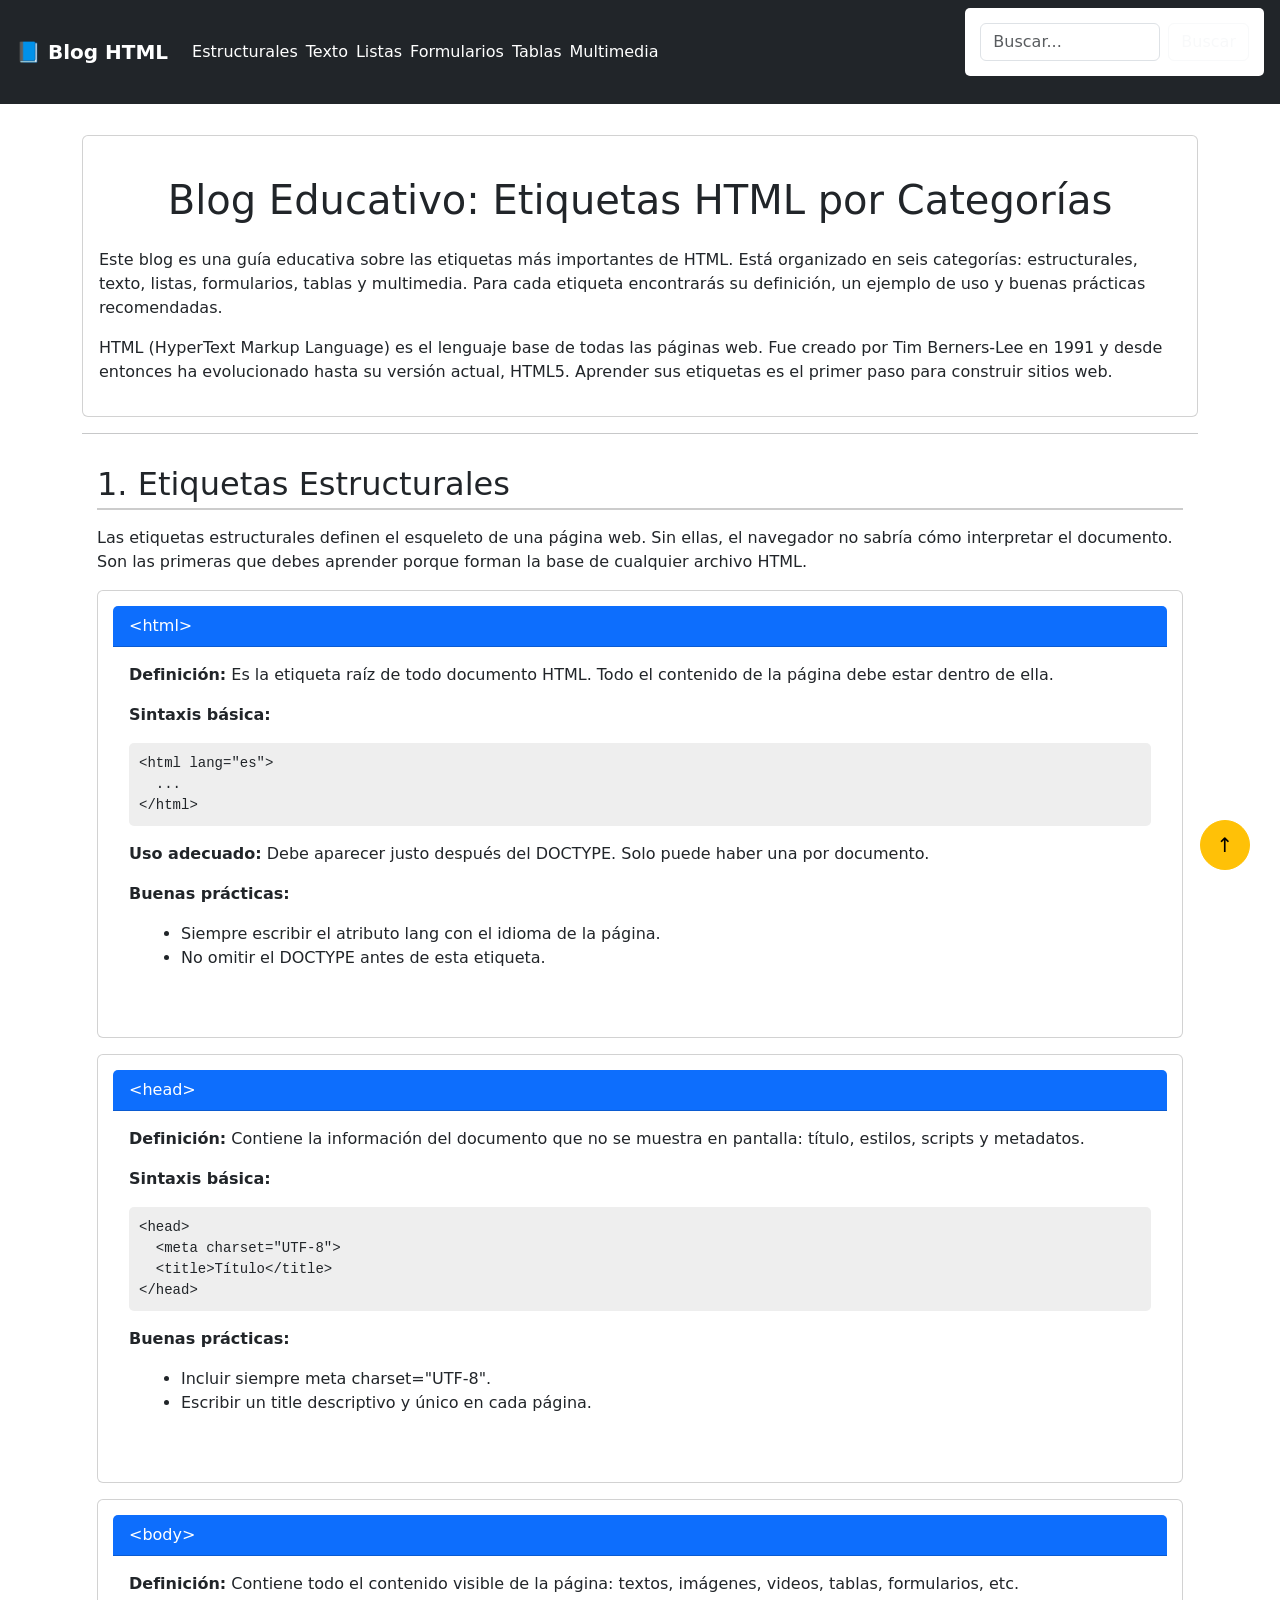
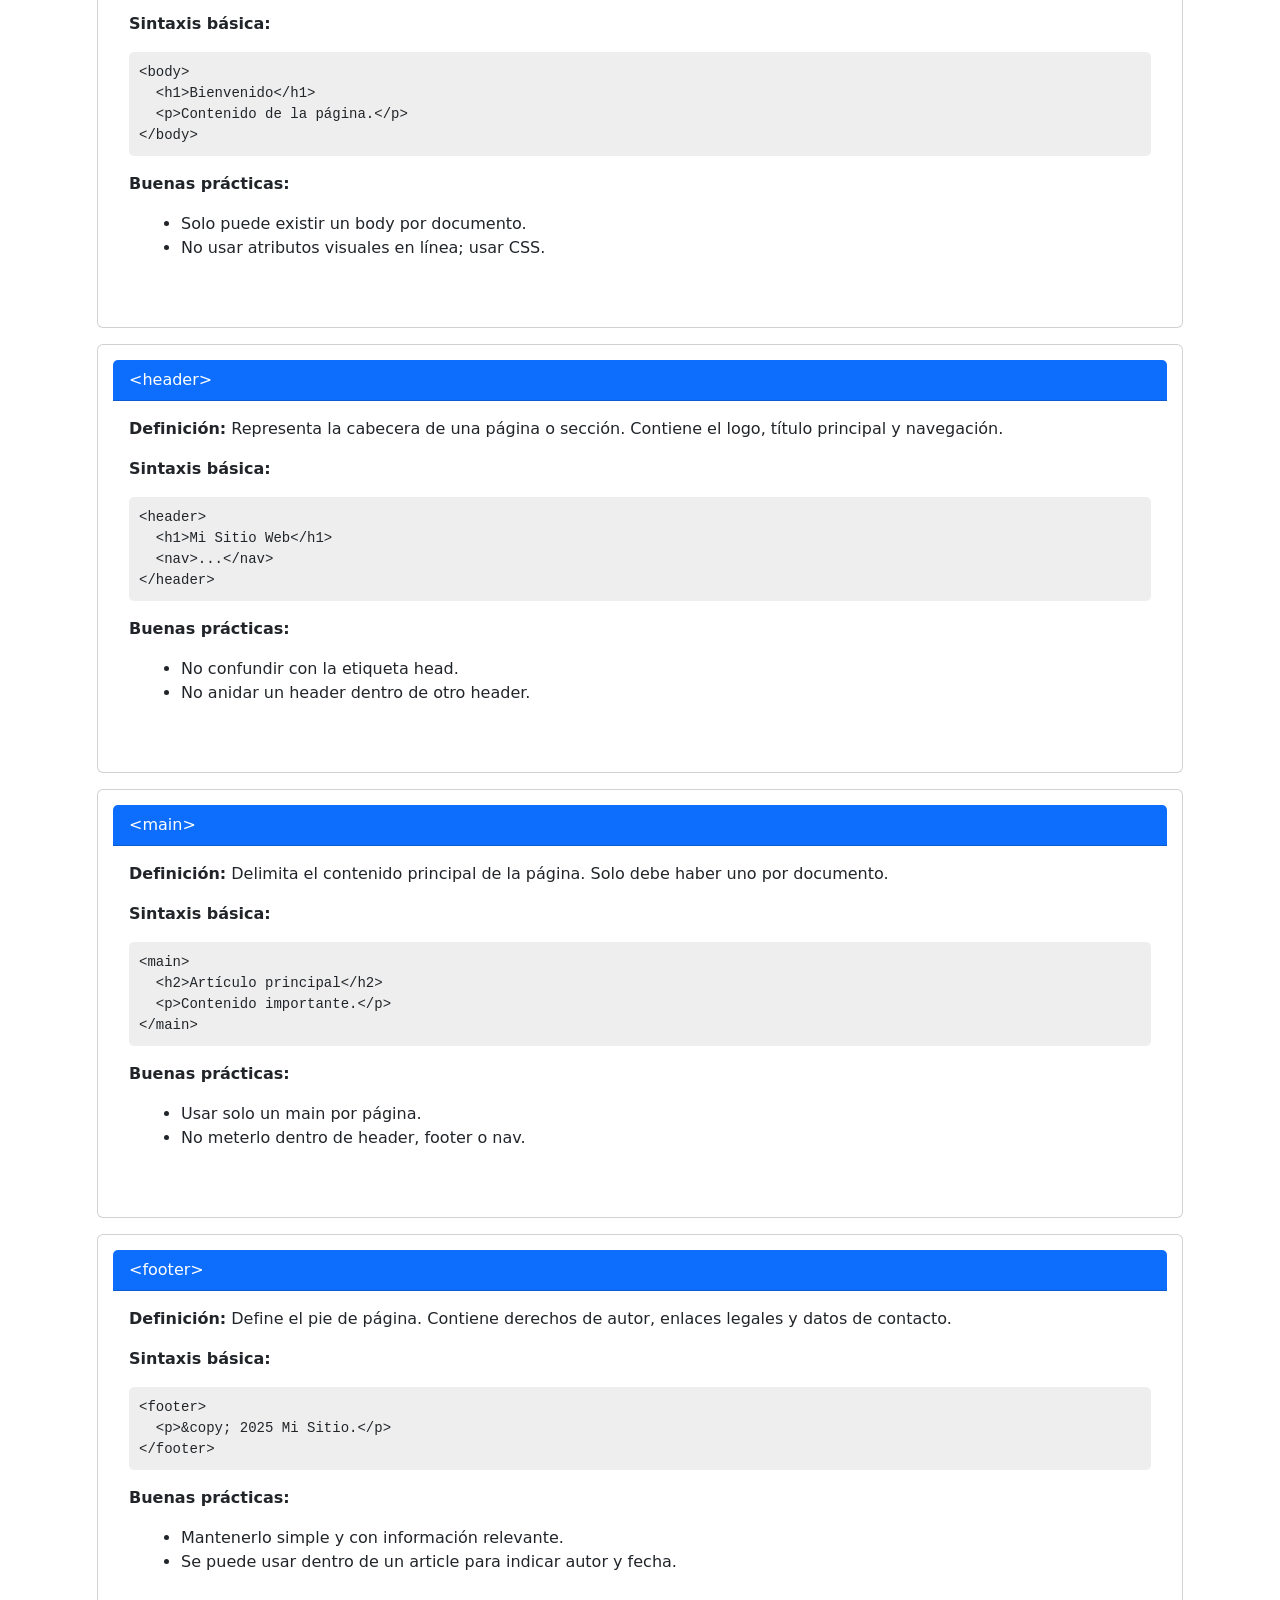
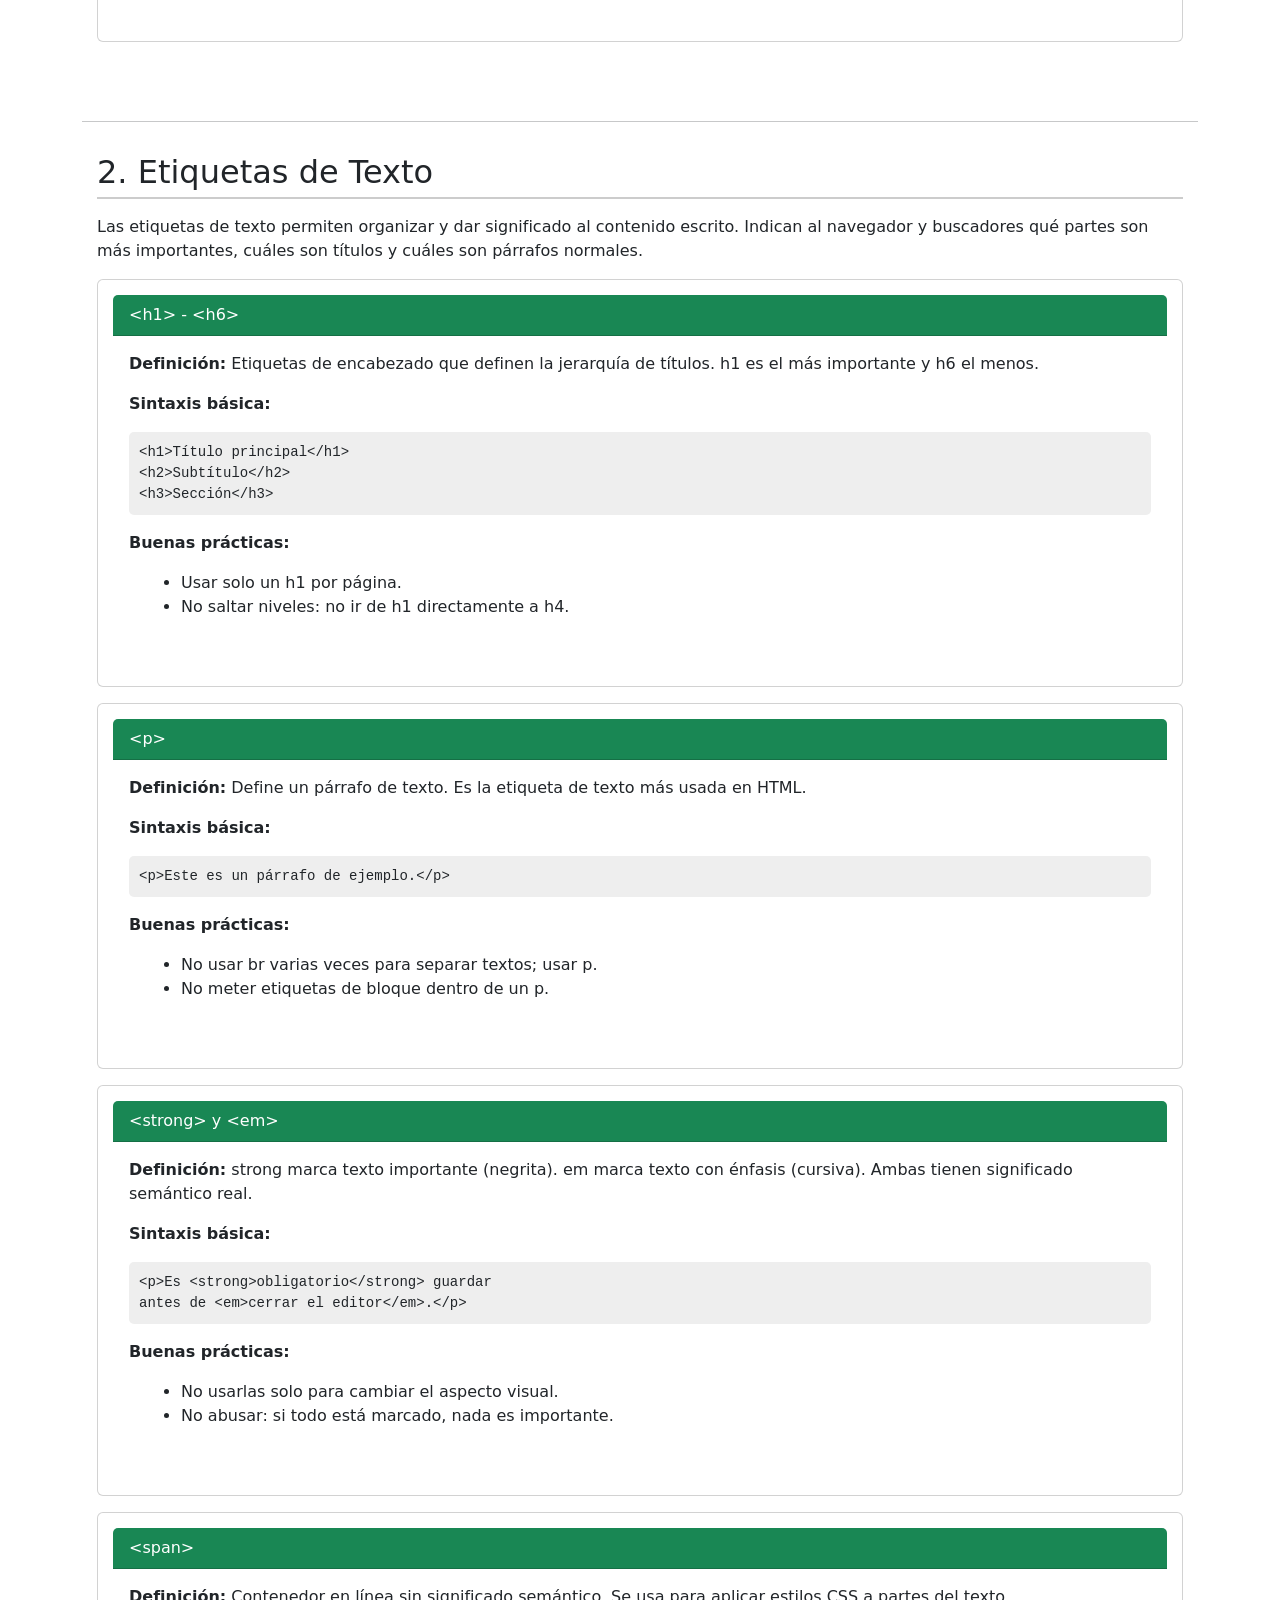
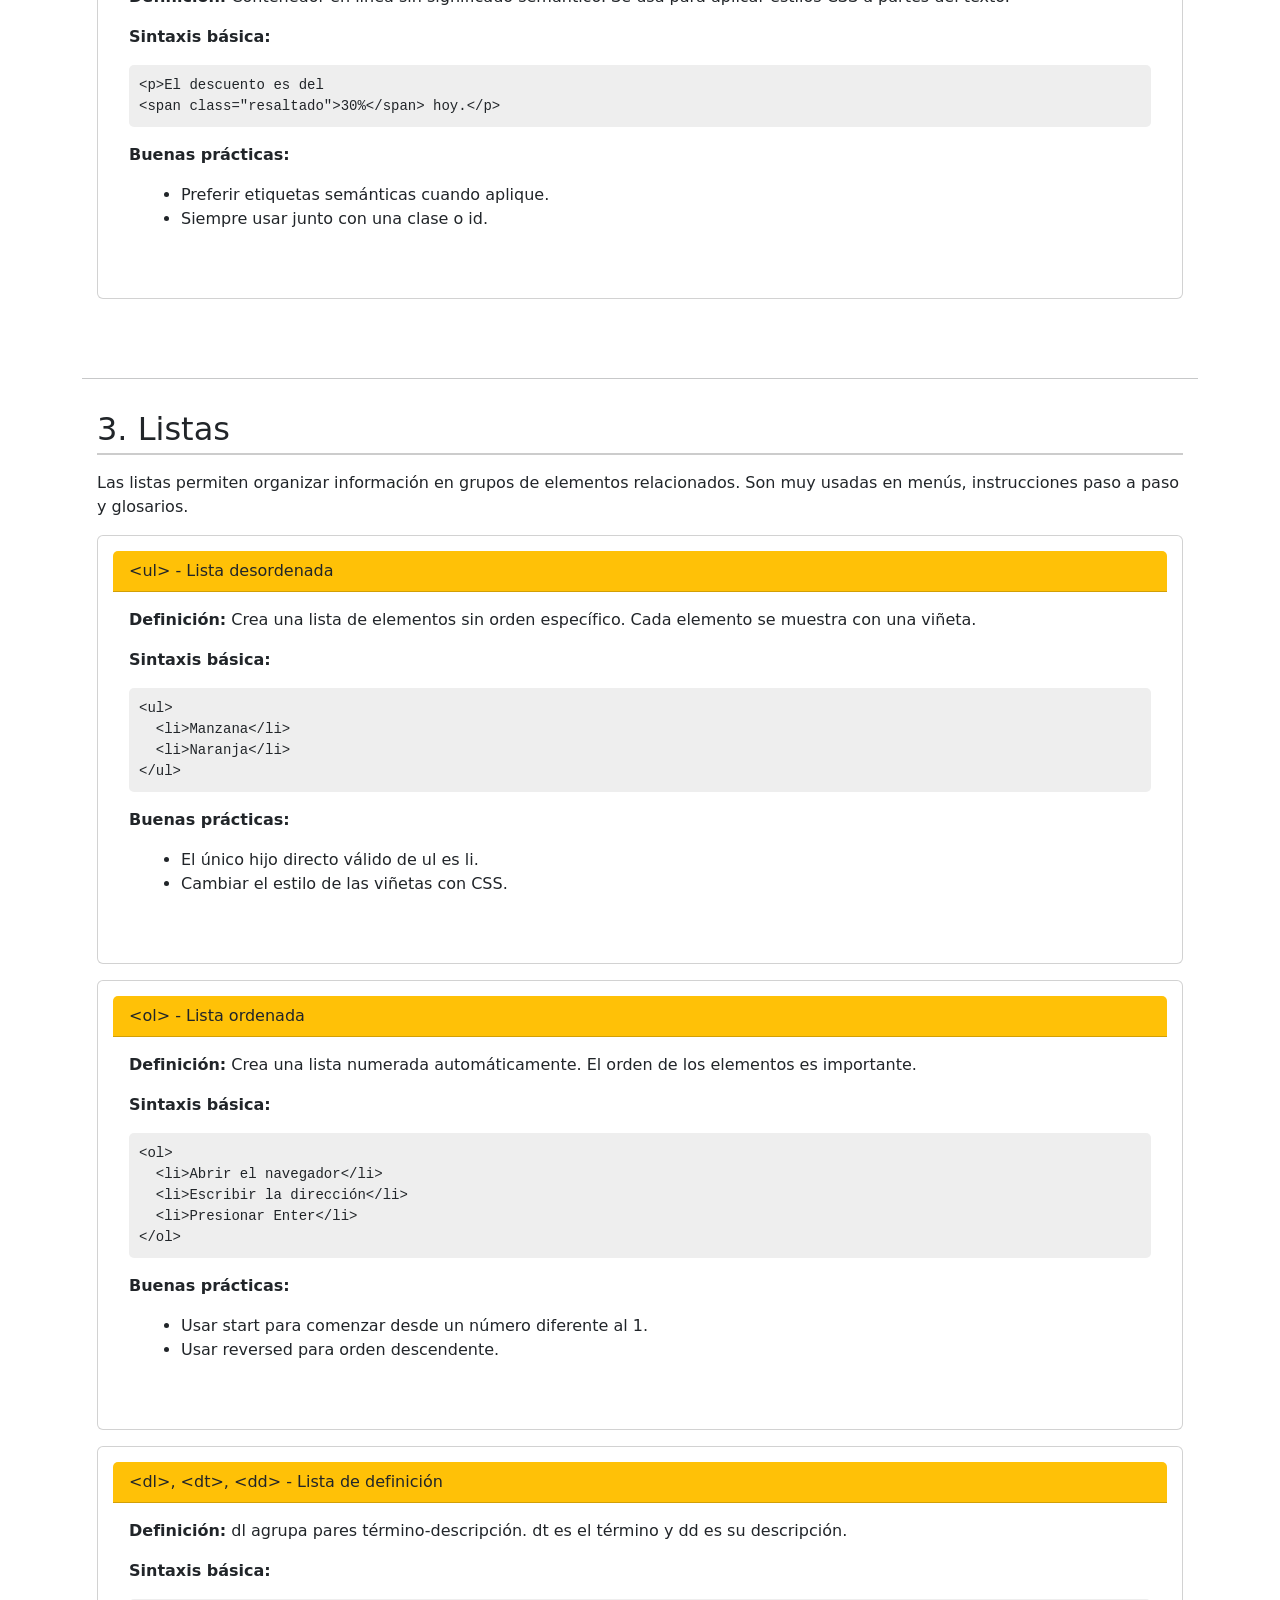
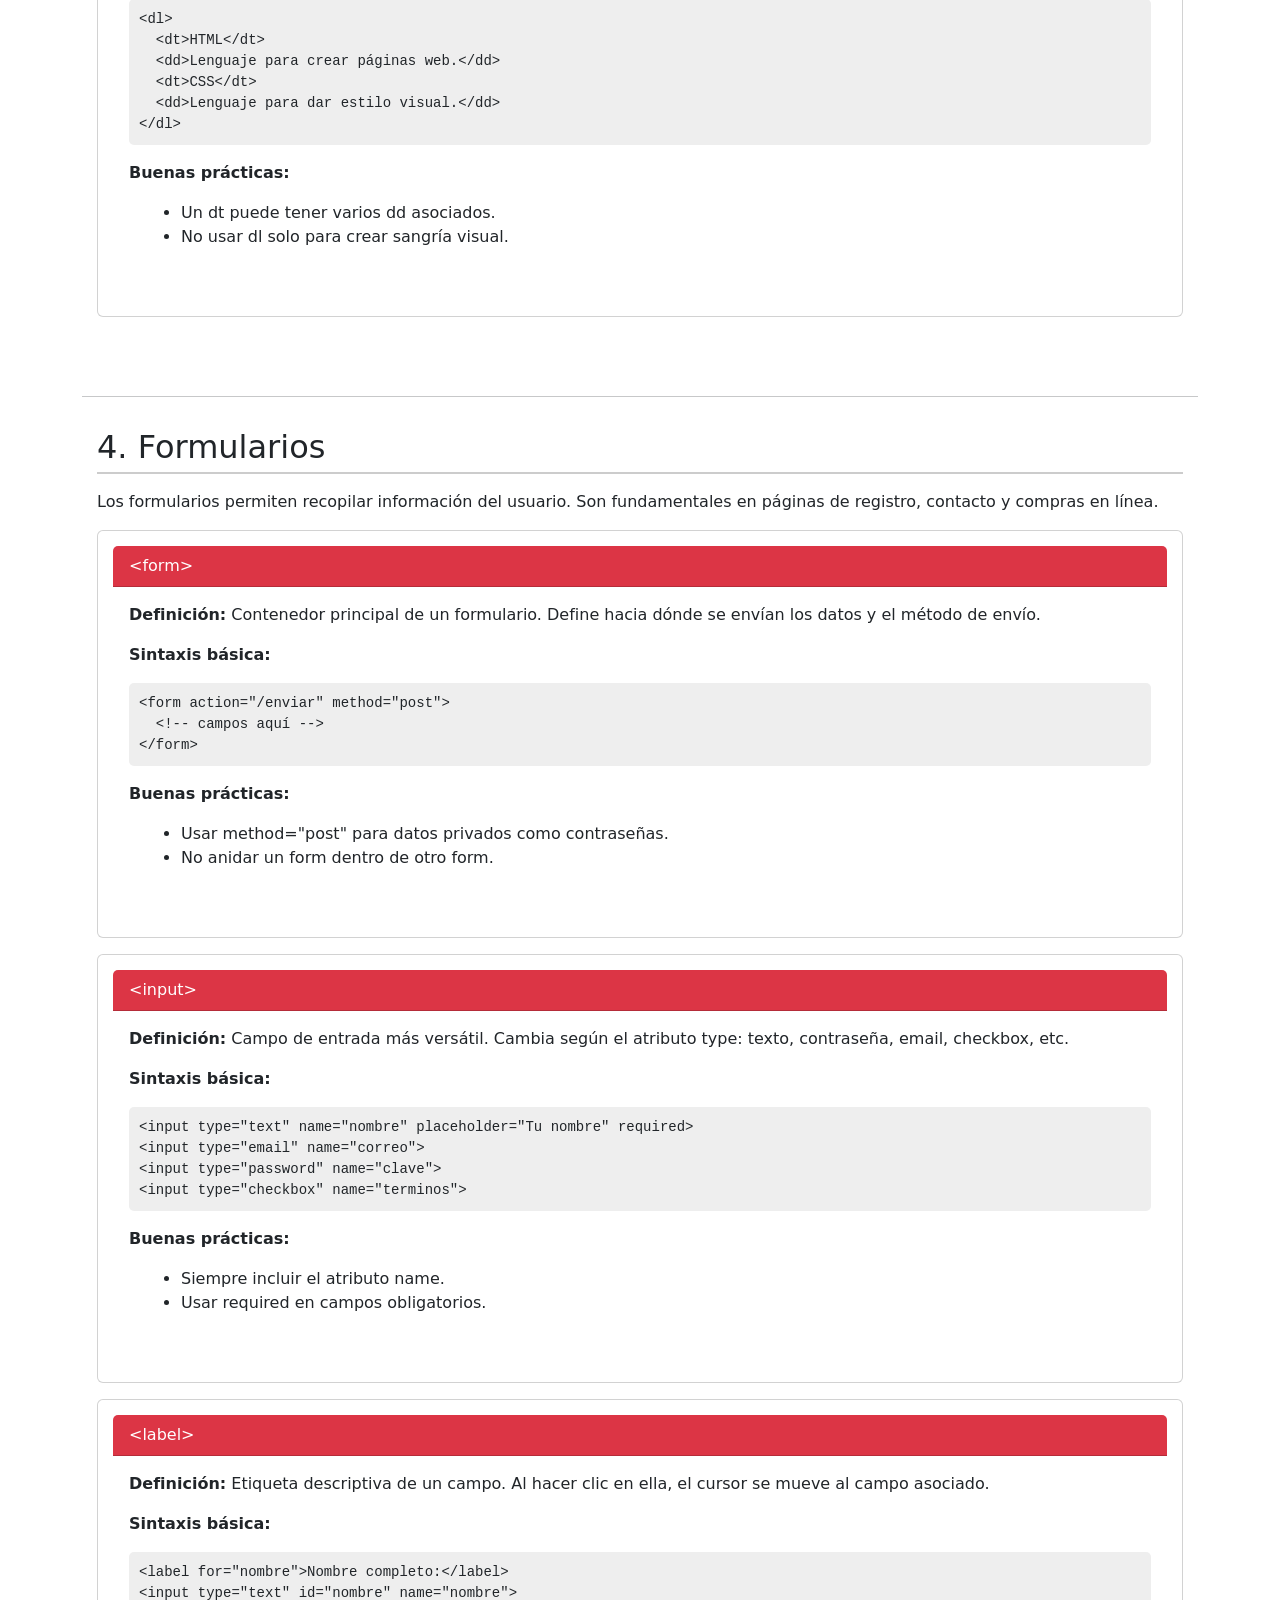
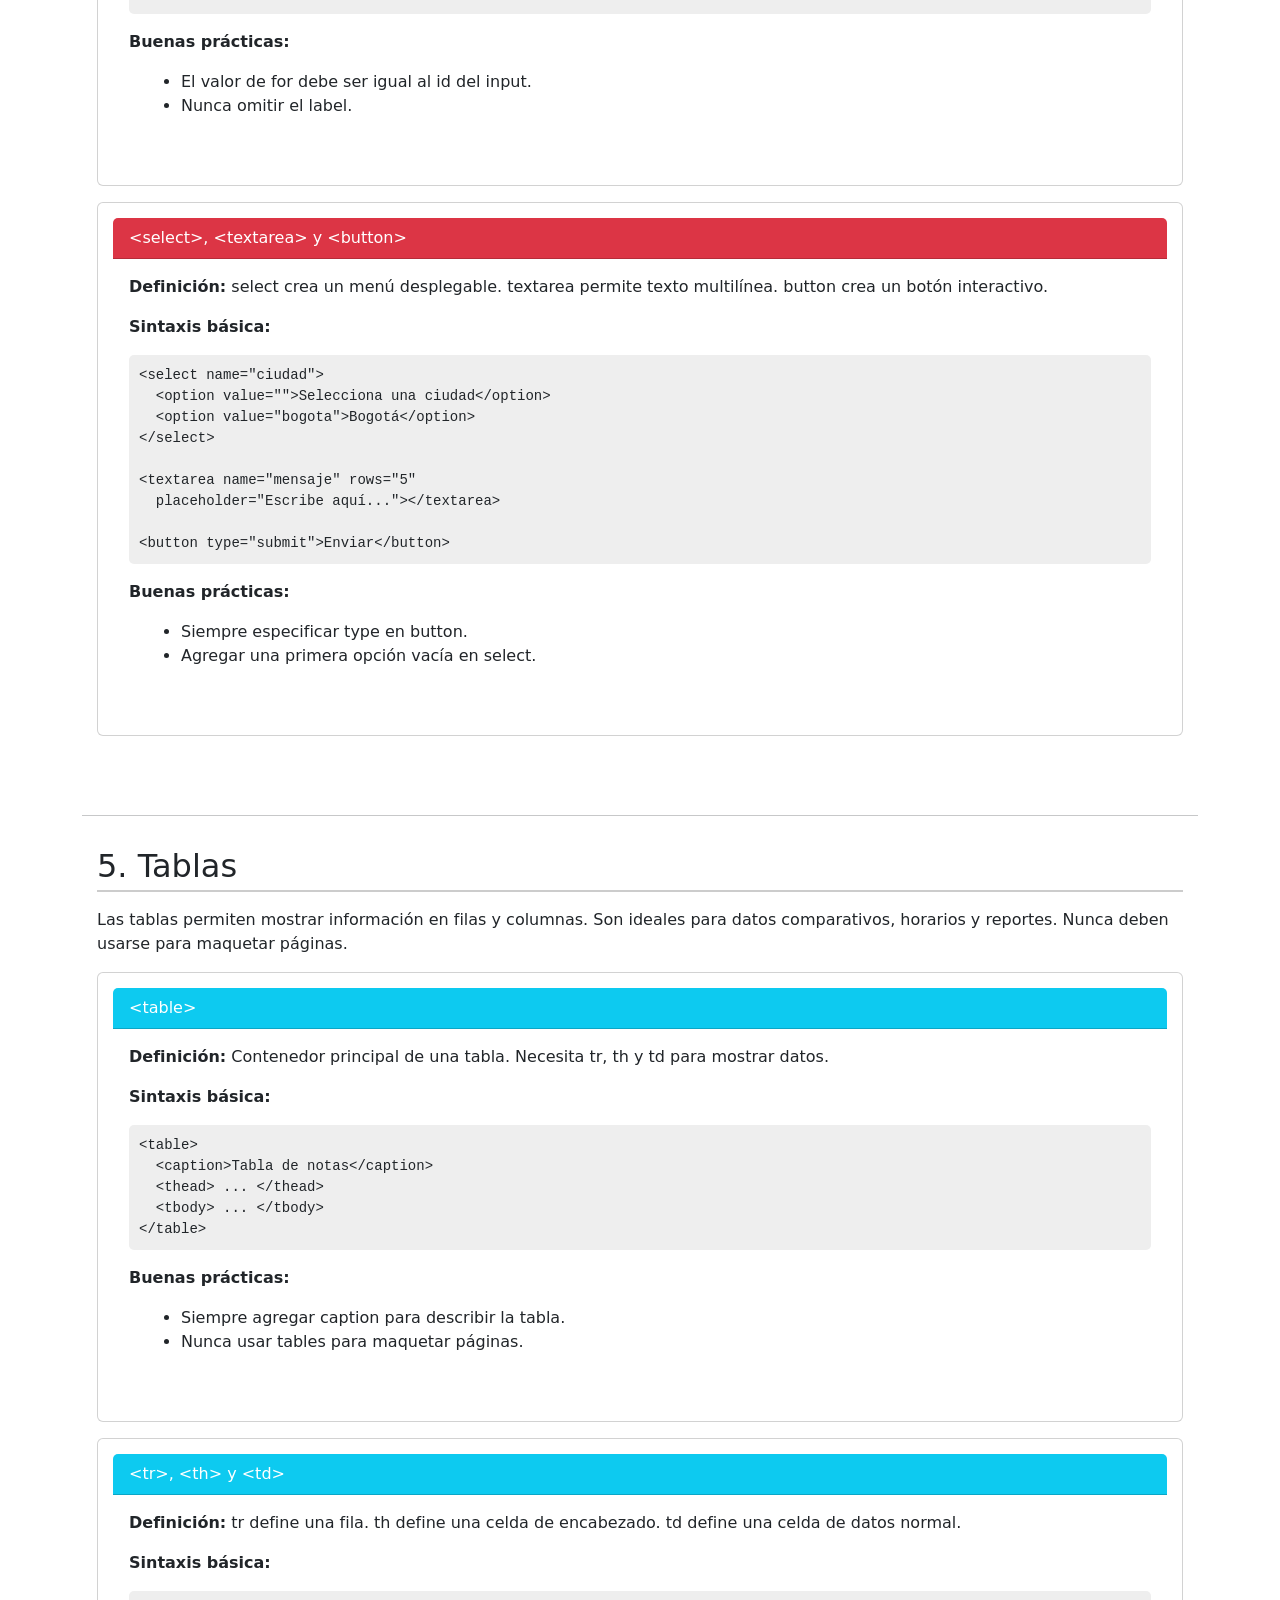
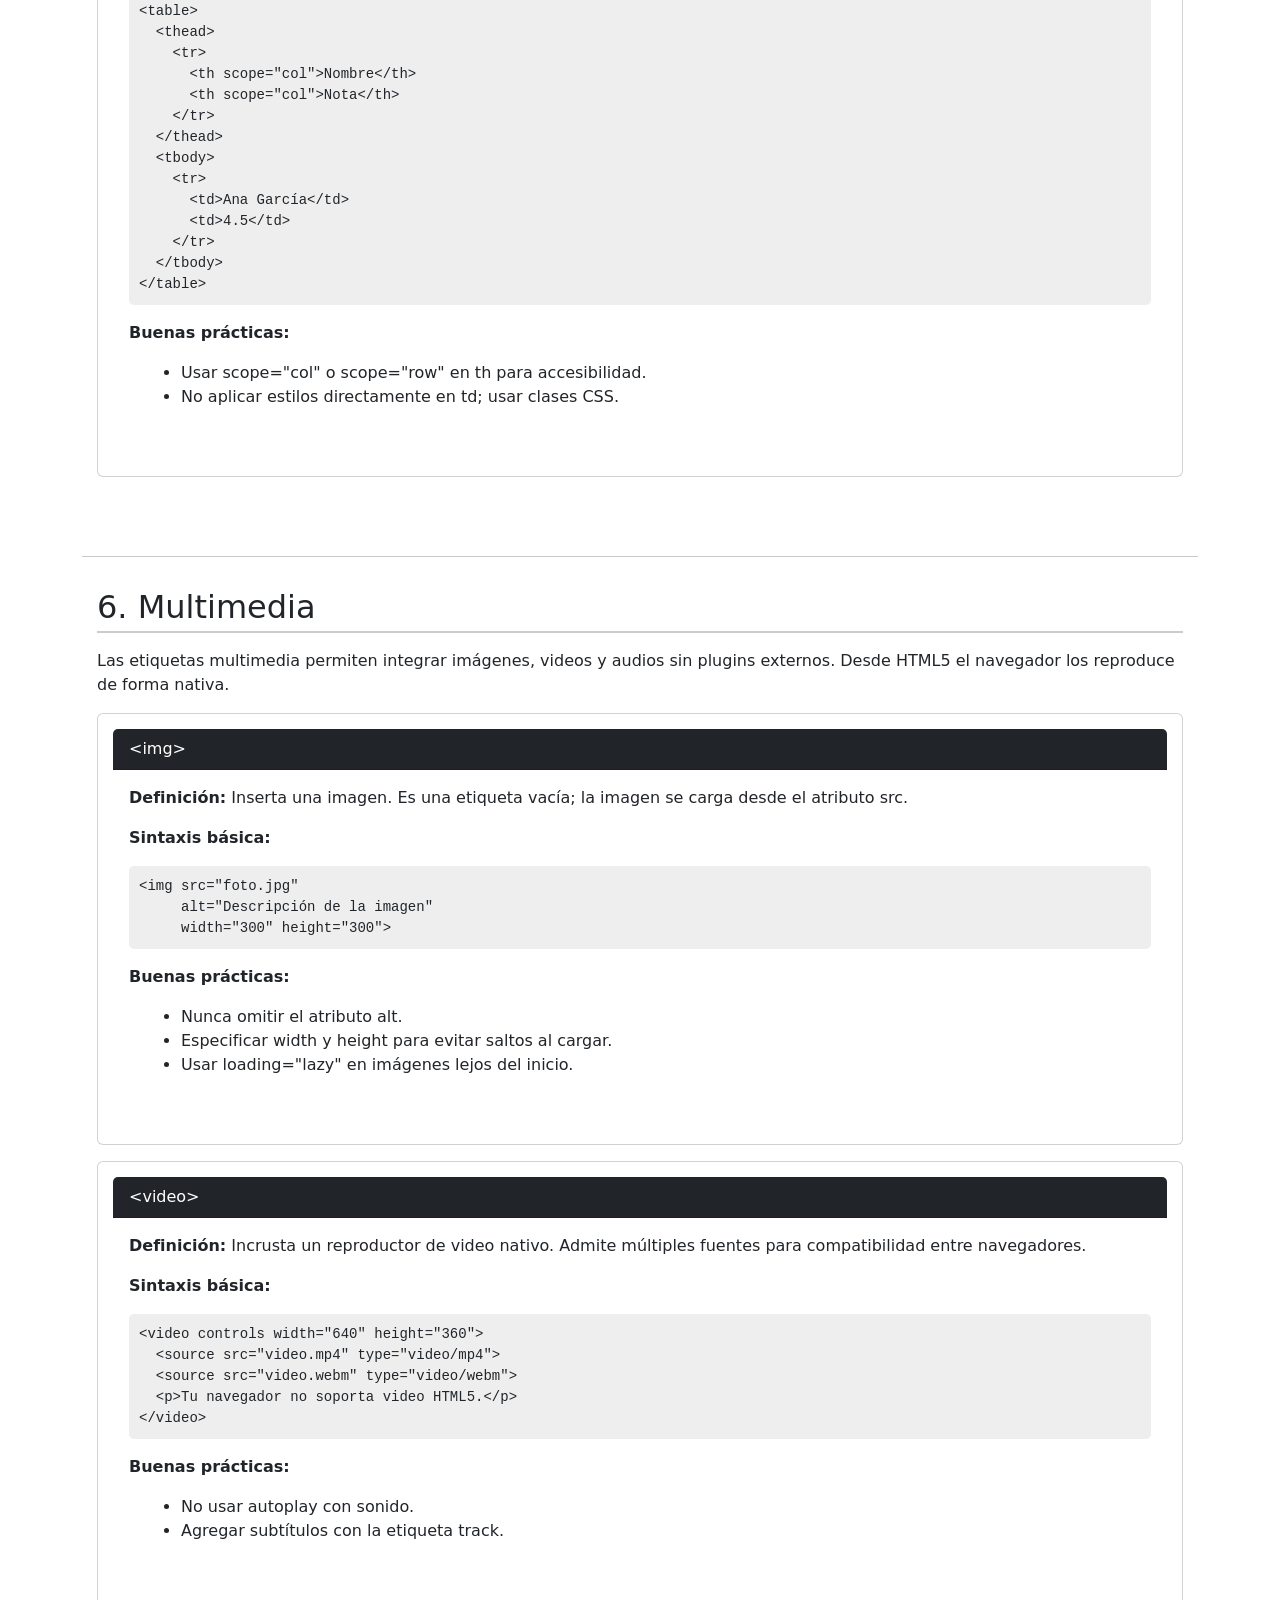
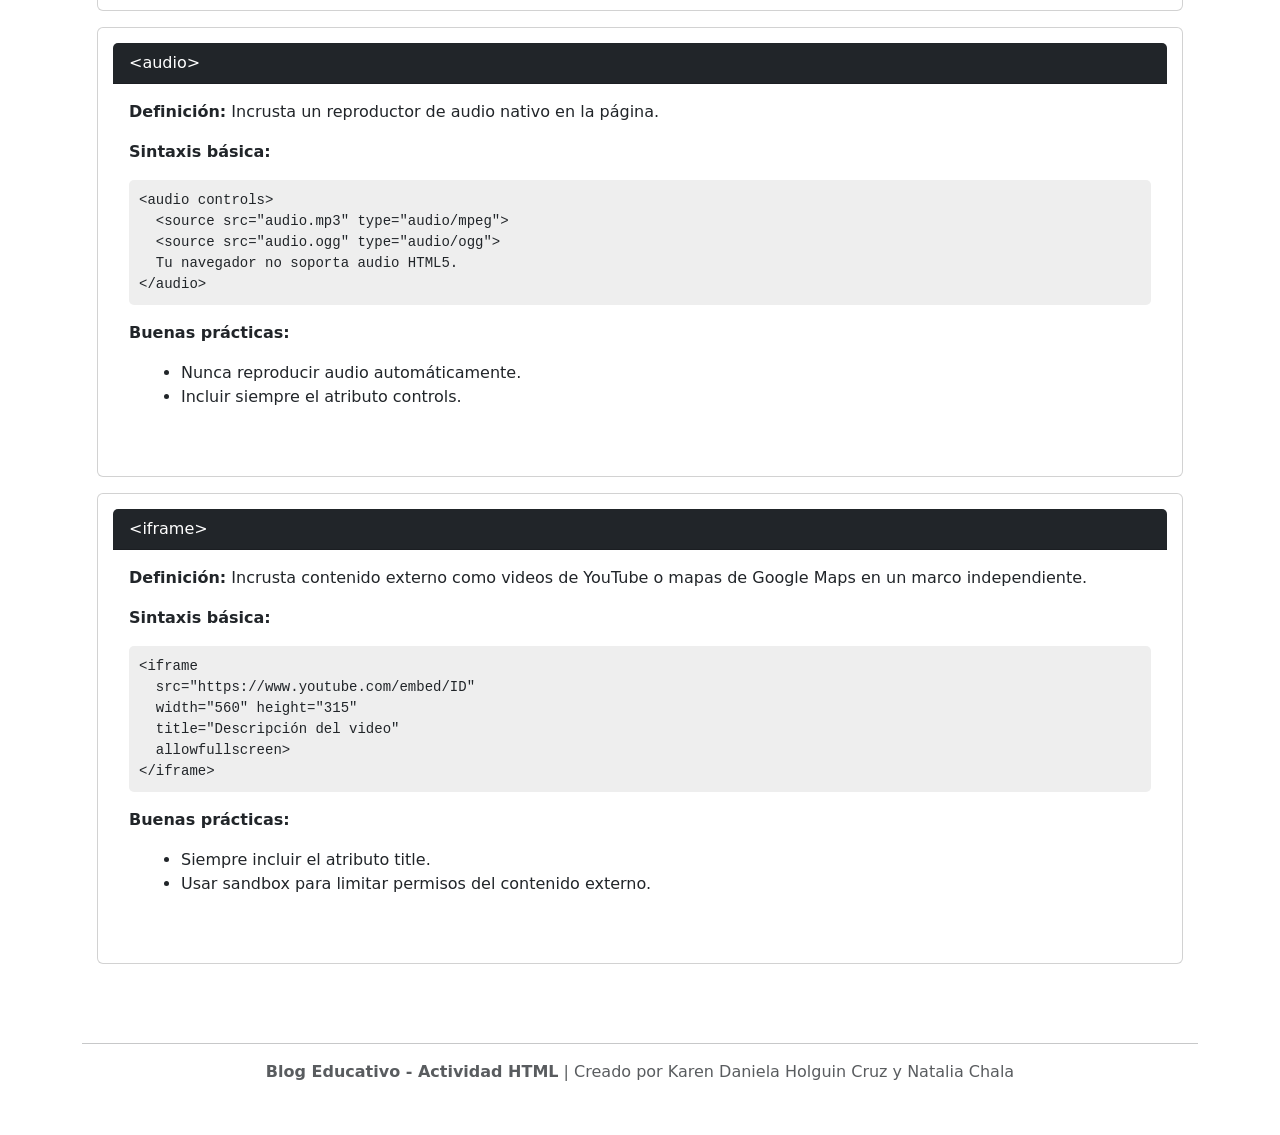
==== index.html @ 47c780a9 "Actualización del proyecto" ====
<!DOCTYPE html>
<html lang="es">

<head>
  <meta charset="UTF-8">
  <title>Blog Educativo - Etiquetas HTML</title>
  <link rel="stylesheet" href="css/styles.css">
  <link href="https://cdn.jsdelivr.net/npm/bootstrap@5.3.0/dist/css/bootstrap.min.css" rel="stylesheet">
</head>

<body>

  <!-- ===================== NAVBAR ===================== -->
<nav class="navbar navbar-dark bg-dark px-3 d-flex flex-wrap gap-2 align-items-center">

  <!-- Nombre del blog -->
  <a class="navbar-brand fw-bold" href="#">📘 Blog HTML</a>

  <!-- Enlaces directos sin collapse -->
  <a class="nav-link text-white" href="#estructurales">Estructurales</a>
  <a class="nav-link text-white" href="#texto">Texto</a>
  <a class="nav-link text-white" href="#listas">Listas</a>
  <a class="nav-link text-white" href="#formularios">Formularios</a>
  <a class="nav-link text-white" href="#tablas">Tablas</a>
  <a class="nav-link text-white" href="#multimedia">Multimedia</a>

  <!-- Buscador y botones -->
  <div class="d-flex align-items-center gap-2 ms-auto">
    <input class="form-control" style="width: 180px;" type="text" id="buscador" placeholder="Buscar...">
    <button class="btn btn-outline-light" onclick="buscar()">Buscar</button>

  </div>

</nav>

  <!-- ===================== BIENVENIDA ===================== -->
  <div class="container mt-3">
    <div class="card p-3 mb-3">

    <h1 class="text-center my-4">Blog Educativo: Etiquetas HTML por Categorías</h1>

    <p>Este blog es una guía educativa sobre las etiquetas más importantes de HTML. Está organizado en seis categorías: estructurales, texto, listas, formularios, tablas y multimedia. Para cada etiqueta encontrarás su definición, un ejemplo de uso y buenas prácticas recomendadas.</p>

    <p>HTML (HyperText Markup Language) es el lenguaje base de todas las páginas web. Fue creado por Tim Berners-Lee en 1991 y desde entonces ha evolucionado hasta su versión actual, HTML5. Aprender sus etiquetas es el primer paso para construir sitios web.</p>
    </div>
    <hr>

    <!-- ===================== 1. ESTRUCTURALES ===================== -->
    <div id="estructurales" class="mb-5">
      <h2 class="mb-3">1. Etiquetas Estructurales</h2>
      <p>Las etiquetas estructurales definen el esqueleto de una página web. Sin ellas, el navegador no sabría cómo interpretar el documento. Son las primeras que debes aprender porque forman la base de cualquier archivo HTML.</p>

      <div class="card mb-3">
        <div class="card-header bg-primary text-white">&lt;html&gt;</div>
        <div class="card-body">
          <p><b>Definición:</b> Es la etiqueta raíz de todo documento HTML. Todo el contenido de la página debe estar dentro de ella.</p>
          <p><b>Sintaxis básica:</b></p>
          <pre>&lt;html lang="es"&gt;
  ...
&lt;/html&gt;</pre>
          <p><b>Uso adecuado:</b> Debe aparecer justo después del DOCTYPE. Solo puede haber una por documento.</p>
          <p><b>Buenas prácticas:</b></p>
          <ul>
            <li>Siempre escribir el atributo lang con el idioma de la página.</li>
            <li>No omitir el DOCTYPE antes de esta etiqueta.</li>
          </ul>
        </div>
      </div>

      <div class="card mb-3">
        <div class="card-header bg-primary text-white">&lt;head&gt;</div>
        <div class="card-body">
          <p><b>Definición:</b> Contiene la información del documento que no se muestra en pantalla: título, estilos, scripts y metadatos.</p>
          <p><b>Sintaxis básica:</b></p>
          <pre>&lt;head&gt;
  &lt;meta charset="UTF-8"&gt;
  &lt;title&gt;Título&lt;/title&gt;
&lt;/head&gt;</pre>
          <p><b>Buenas prácticas:</b></p>
          <ul>
            <li>Incluir siempre meta charset="UTF-8".</li>
            <li>Escribir un title descriptivo y único en cada página.</li>
          </ul>
        </div>
      </div>

      <div class="card mb-3">
        <div class="card-header bg-primary text-white">&lt;body&gt;</div>
        <div class="card-body">
          <p><b>Definición:</b> Contiene todo el contenido visible de la página: textos, imágenes, videos, tablas, formularios, etc.</p>
          <p><b>Sintaxis básica:</b></p>
          <pre>&lt;body&gt;
  &lt;h1&gt;Bienvenido&lt;/h1&gt;
  &lt;p&gt;Contenido de la página.&lt;/p&gt;
&lt;/body&gt;</pre>
          <p><b>Buenas prácticas:</b></p>
          <ul>
            <li>Solo puede existir un body por documento.</li>
            <li>No usar atributos visuales en línea; usar CSS.</li>
          </ul>
        </div>
      </div>

      <div class="card mb-3">
        <div class="card-header bg-primary text-white">&lt;header&gt;</div>
        <div class="card-body">
          <p><b>Definición:</b> Representa la cabecera de una página o sección. Contiene el logo, título principal y navegación.</p>
          <p><b>Sintaxis básica:</b></p>
          <pre>&lt;header&gt;
  &lt;h1&gt;Mi Sitio Web&lt;/h1&gt;
  &lt;nav&gt;...&lt;/nav&gt;
&lt;/header&gt;</pre>
          <p><b>Buenas prácticas:</b></p>
          <ul>
            <li>No confundir con la etiqueta head.</li>
            <li>No anidar un header dentro de otro header.</li>
          </ul>
        </div>
      </div>

      <div class="card mb-3">
        <div class="card-header bg-primary text-white">&lt;main&gt;</div>
        <div class="card-body">
          <p><b>Definición:</b> Delimita el contenido principal de la página. Solo debe haber uno por documento.</p>
          <p><b>Sintaxis básica:</b></p>
          <pre>&lt;main&gt;
  &lt;h2&gt;Artículo principal&lt;/h2&gt;
  &lt;p&gt;Contenido importante.&lt;/p&gt;
&lt;/main&gt;</pre>
          <p><b>Buenas prácticas:</b></p>
          <ul>
            <li>Usar solo un main por página.</li>
            <li>No meterlo dentro de header, footer o nav.</li>
          </ul>
        </div>
      </div>

      <div class="card mb-3">
        <div class="card-header bg-primary text-white">&lt;footer&gt;</div>
        <div class="card-body">
          <p><b>Definición:</b> Define el pie de página. Contiene derechos de autor, enlaces legales y datos de contacto.</p>
          <p><b>Sintaxis básica:</b></p>
          <pre>&lt;footer&gt;
  &lt;p&gt;&amp;copy; 2025 Mi Sitio.&lt;/p&gt;
&lt;/footer&gt;</pre>
          <p><b>Buenas prácticas:</b></p>
          <ul>
            <li>Mantenerlo simple y con información relevante.</li>
            <li>Se puede usar dentro de un article para indicar autor y fecha.</li>
          </ul>
        </div>
      </div>

    </div>

    <hr>

    <!-- ===================== 2. TEXTO ===================== -->
    <div id="texto" class="mb-5">
      <h2 class="mb-3">2. Etiquetas de Texto</h2>
      <p>Las etiquetas de texto permiten organizar y dar significado al contenido escrito. Indican al navegador y buscadores qué partes son más importantes, cuáles son títulos y cuáles son párrafos normales.</p>

      <div class="card mb-3">
        <div class="card-header bg-success text-white">&lt;h1&gt; - &lt;h6&gt;</div>
        <div class="card-body">
          <p><b>Definición:</b> Etiquetas de encabezado que definen la jerarquía de títulos. h1 es el más importante y h6 el menos.</p>
          <p><b>Sintaxis básica:</b></p>
          <pre>&lt;h1&gt;Título principal&lt;/h1&gt;
&lt;h2&gt;Subtítulo&lt;/h2&gt;
&lt;h3&gt;Sección&lt;/h3&gt;</pre>
          <p><b>Buenas prácticas:</b></p>
          <ul>
            <li>Usar solo un h1 por página.</li>
            <li>No saltar niveles: no ir de h1 directamente a h4.</li>
          </ul>
        </div>
      </div>

      <div class="card mb-3">
        <div class="card-header bg-success text-white">&lt;p&gt;</div>
        <div class="card-body">
          <p><b>Definición:</b> Define un párrafo de texto. Es la etiqueta de texto más usada en HTML.</p>
          <p><b>Sintaxis básica:</b></p>
          <pre>&lt;p&gt;Este es un párrafo de ejemplo.&lt;/p&gt;</pre>
          <p><b>Buenas prácticas:</b></p>
          <ul>
            <li>No usar br varias veces para separar textos; usar p.</li>
            <li>No meter etiquetas de bloque dentro de un p.</li>
          </ul>
        </div>
      </div>

      <div class="card mb-3">
        <div class="card-header bg-success text-white">&lt;strong&gt; y &lt;em&gt;</div>
        <div class="card-body">
          <p><b>Definición:</b> strong marca texto importante (negrita). em marca texto con énfasis (cursiva). Ambas tienen significado semántico real.</p>
          <p><b>Sintaxis básica:</b></p>
          <pre>&lt;p&gt;Es &lt;strong&gt;obligatorio&lt;/strong&gt; guardar
antes de &lt;em&gt;cerrar el editor&lt;/em&gt;.&lt;/p&gt;</pre>
          <p><b>Buenas prácticas:</b></p>
          <ul>
            <li>No usarlas solo para cambiar el aspecto visual.</li>
            <li>No abusar: si todo está marcado, nada es importante.</li>
          </ul>
        </div>
      </div>

      <div class="card mb-3">
        <div class="card-header bg-success text-white">&lt;span&gt;</div>
        <div class="card-body">
          <p><b>Definición:</b> Contenedor en línea sin significado semántico. Se usa para aplicar estilos CSS a partes del texto.</p>
          <p><b>Sintaxis básica:</b></p>
          <pre>&lt;p&gt;El descuento es del
&lt;span class="resaltado"&gt;30%&lt;/span&gt; hoy.&lt;/p&gt;</pre>
          <p><b>Buenas prácticas:</b></p>
          <ul>
            <li>Preferir etiquetas semánticas cuando aplique.</li>
            <li>Siempre usar junto con una clase o id.</li>
          </ul>
        </div>
      </div>

    </div>

    <hr>

    <!-- ===================== 3. LISTAS ===================== -->
    <div id="listas" class="mb-5">
      <h2 class="mb-3">3. Listas</h2>
      <p>Las listas permiten organizar información en grupos de elementos relacionados. Son muy usadas en menús, instrucciones paso a paso y glosarios.</p>

      <div class="card mb-3">
        <div class="card-header bg-warning">&lt;ul&gt; - Lista desordenada</div>
        <div class="card-body">
          <p><b>Definición:</b> Crea una lista de elementos sin orden específico. Cada elemento se muestra con una viñeta.</p>
          <p><b>Sintaxis básica:</b></p>
          <pre>&lt;ul&gt;
  &lt;li&gt;Manzana&lt;/li&gt;
  &lt;li&gt;Naranja&lt;/li&gt;
&lt;/ul&gt;</pre>
          <p><b>Buenas prácticas:</b></p>
          <ul>
            <li>El único hijo directo válido de ul es li.</li>
            <li>Cambiar el estilo de las viñetas con CSS.</li>
          </ul>
        </div>
      </div>

      <div class="card mb-3">
        <div class="card-header bg-warning">&lt;ol&gt; - Lista ordenada</div>
        <div class="card-body">
          <p><b>Definición:</b> Crea una lista numerada automáticamente. El orden de los elementos es importante.</p>
          <p><b>Sintaxis básica:</b></p>
          <pre>&lt;ol&gt;
  &lt;li&gt;Abrir el navegador&lt;/li&gt;
  &lt;li&gt;Escribir la dirección&lt;/li&gt;
  &lt;li&gt;Presionar Enter&lt;/li&gt;
&lt;/ol&gt;</pre>
          <p><b>Buenas prácticas:</b></p>
          <ul>
            <li>Usar start para comenzar desde un número diferente al 1.</li>
            <li>Usar reversed para orden descendente.</li>
          </ul>
        </div>
      </div>

      <div class="card mb-3">
        <div class="card-header bg-warning">&lt;dl&gt;, &lt;dt&gt;, &lt;dd&gt; - Lista de definición</div>
        <div class="card-body">
          <p><b>Definición:</b> dl agrupa pares término-descripción. dt es el término y dd es su descripción.</p>
          <p><b>Sintaxis básica:</b></p>
          <pre>&lt;dl&gt;
  &lt;dt&gt;HTML&lt;/dt&gt;
  &lt;dd&gt;Lenguaje para crear páginas web.&lt;/dd&gt;
  &lt;dt&gt;CSS&lt;/dt&gt;
  &lt;dd&gt;Lenguaje para dar estilo visual.&lt;/dd&gt;
&lt;/dl&gt;</pre>
          <p><b>Buenas prácticas:</b></p>
          <ul>
            <li>Un dt puede tener varios dd asociados.</li>
            <li>No usar dl solo para crear sangría visual.</li>
          </ul>
        </div>
      </div>

    </div>

    <hr>

    <!-- ===================== 4. FORMULARIOS ===================== -->
    <div id="formularios" class="mb-5">
      <h2 class="mb-3">4. Formularios</h2>
      <p>Los formularios permiten recopilar información del usuario. Son fundamentales en páginas de registro, contacto y compras en línea.</p>

      <div class="card mb-3">
        <div class="card-header bg-danger text-white">&lt;form&gt;</div>
        <div class="card-body">
          <p><b>Definición:</b> Contenedor principal de un formulario. Define hacia dónde se envían los datos y el método de envío.</p>
          <p><b>Sintaxis básica:</b></p>
          <pre>&lt;form action="/enviar" method="post"&gt;
  &lt;!-- campos aquí --&gt;
&lt;/form&gt;</pre>
          <p><b>Buenas prácticas:</b></p>
          <ul>
            <li>Usar method="post" para datos privados como contraseñas.</li>
            <li>No anidar un form dentro de otro form.</li>
          </ul>
        </div>
      </div>

      <div class="card mb-3">
        <div class="card-header bg-danger text-white">&lt;input&gt;</div>
        <div class="card-body">
          <p><b>Definición:</b> Campo de entrada más versátil. Cambia según el atributo type: texto, contraseña, email, checkbox, etc.</p>
          <p><b>Sintaxis básica:</b></p>
          <pre>&lt;input type="text" name="nombre" placeholder="Tu nombre" required&gt;
&lt;input type="email" name="correo"&gt;
&lt;input type="password" name="clave"&gt;
&lt;input type="checkbox" name="terminos"&gt;</pre>
          <p><b>Buenas prácticas:</b></p>
          <ul>
            <li>Siempre incluir el atributo name.</li>
            <li>Usar required en campos obligatorios.</li>
          </ul>
        </div>
      </div>

      <div class="card mb-3">
        <div class="card-header bg-danger text-white">&lt;label&gt;</div>
        <div class="card-body">
          <p><b>Definición:</b> Etiqueta descriptiva de un campo. Al hacer clic en ella, el cursor se mueve al campo asociado.</p>
          <p><b>Sintaxis básica:</b></p>
          <pre>&lt;label for="nombre"&gt;Nombre completo:&lt;/label&gt;
&lt;input type="text" id="nombre" name="nombre"&gt;</pre>
          <p><b>Buenas prácticas:</b></p>
          <ul>
            <li>El valor de for debe ser igual al id del input.</li>
            <li>Nunca omitir el label.</li>
          </ul>
        </div>
      </div>

      <div class="card mb-3">
        <div class="card-header bg-danger text-white">&lt;select&gt;, &lt;textarea&gt; y &lt;button&gt;</div>
        <div class="card-body">
          <p><b>Definición:</b> select crea un menú desplegable. textarea permite texto multilínea. button crea un botón interactivo.</p>
          <p><b>Sintaxis básica:</b></p>
          <pre>&lt;select name="ciudad"&gt;
  &lt;option value=""&gt;Selecciona una ciudad&lt;/option&gt;
  &lt;option value="bogota"&gt;Bogotá&lt;/option&gt;
&lt;/select&gt;

&lt;textarea name="mensaje" rows="5"
  placeholder="Escribe aquí..."&gt;&lt;/textarea&gt;

&lt;button type="submit"&gt;Enviar&lt;/button&gt;</pre>
          <p><b>Buenas prácticas:</b></p>
          <ul>
            <li>Siempre especificar type en button.</li>
            <li>Agregar una primera opción vacía en select.</li>
          </ul>
        </div>
      </div>

    </div>

    <hr>

    <!-- ===================== 5. TABLAS ===================== -->
    <div id="tablas" class="mb-5">
      <h2 class="mb-3">5. Tablas</h2>
      <p>Las tablas permiten mostrar información en filas y columnas. Son ideales para datos comparativos, horarios y reportes. Nunca deben usarse para maquetar páginas.</p>

      <div class="card mb-3">
        <div class="card-header bg-info text-white">&lt;table&gt;</div>
        <div class="card-body">
          <p><b>Definición:</b> Contenedor principal de una tabla. Necesita tr, th y td para mostrar datos.</p>
          <p><b>Sintaxis básica:</b></p>
          <pre>&lt;table&gt;
  &lt;caption&gt;Tabla de notas&lt;/caption&gt;
  &lt;thead&gt; ... &lt;/thead&gt;
  &lt;tbody&gt; ... &lt;/tbody&gt;
&lt;/table&gt;</pre>
          <p><b>Buenas prácticas:</b></p>
          <ul>
            <li>Siempre agregar caption para describir la tabla.</li>
            <li>Nunca usar tables para maquetar páginas.</li>
          </ul>
        </div>
      </div>

      <div class="card mb-3">
        <div class="card-header bg-info text-white">&lt;tr&gt;, &lt;th&gt; y &lt;td&gt;</div>
        <div class="card-body">
          <p><b>Definición:</b> tr define una fila. th define una celda de encabezado. td define una celda de datos normal.</p>
          <p><b>Sintaxis básica:</b></p>
          <pre>&lt;table&gt;
  &lt;thead&gt;
    &lt;tr&gt;
      &lt;th scope="col"&gt;Nombre&lt;/th&gt;
      &lt;th scope="col"&gt;Nota&lt;/th&gt;
    &lt;/tr&gt;
  &lt;/thead&gt;
  &lt;tbody&gt;
    &lt;tr&gt;
      &lt;td&gt;Ana García&lt;/td&gt;
      &lt;td&gt;4.5&lt;/td&gt;
    &lt;/tr&gt;
  &lt;/tbody&gt;
&lt;/table&gt;</pre>
          <p><b>Buenas prácticas:</b></p>
          <ul>
            <li>Usar scope="col" o scope="row" en th para accesibilidad.</li>
            <li>No aplicar estilos directamente en td; usar clases CSS.</li>
          </ul>
        </div>
      </div>

    </div>

    <hr>

    <!-- ===================== 6. MULTIMEDIA ===================== -->
    <div id="multimedia" class="mb-5">
      <h2 class="mb-3">6. Multimedia</h2>
      <p>Las etiquetas multimedia permiten integrar imágenes, videos y audios sin plugins externos. Desde HTML5 el navegador los reproduce de forma nativa.</p>

      <div class="card mb-3">
        <div class="card-header bg-dark text-white">&lt;img&gt;</div>
        <div class="card-body">
          <p><b>Definición:</b> Inserta una imagen. Es una etiqueta vacía; la imagen se carga desde el atributo src.</p>
          <p><b>Sintaxis básica:</b></p>
          <pre>&lt;img src="foto.jpg"
     alt="Descripción de la imagen"
     width="300" height="300"&gt;</pre>
          <p><b>Buenas prácticas:</b></p>
          <ul>
            <li>Nunca omitir el atributo alt.</li>
            <li>Especificar width y height para evitar saltos al cargar.</li>
            <li>Usar loading="lazy" en imágenes lejos del inicio.</li>
          </ul>
        </div>
      </div>

      <div class="card mb-3">
        <div class="card-header bg-dark text-white">&lt;video&gt;</div>
        <div class="card-body">
          <p><b>Definición:</b> Incrusta un reproductor de video nativo. Admite múltiples fuentes para compatibilidad entre navegadores.</p>
          <p><b>Sintaxis básica:</b></p>
          <pre>&lt;video controls width="640" height="360"&gt;
  &lt;source src="video.mp4" type="video/mp4"&gt;
  &lt;source src="video.webm" type="video/webm"&gt;
  &lt;p&gt;Tu navegador no soporta video HTML5.&lt;/p&gt;
&lt;/video&gt;</pre>
          <p><b>Buenas prácticas:</b></p>
          <ul>
            <li>No usar autoplay con sonido.</li>
            <li>Agregar subtítulos con la etiqueta track.</li>
          </ul>
        </div>
      </div>

      <div class="card mb-3">
        <div class="card-header bg-dark text-white">&lt;audio&gt;</div>
        <div class="card-body">
          <p><b>Definición:</b> Incrusta un reproductor de audio nativo en la página.</p>
          <p><b>Sintaxis básica:</b></p>
          <pre>&lt;audio controls&gt;
  &lt;source src="audio.mp3" type="audio/mpeg"&gt;
  &lt;source src="audio.ogg" type="audio/ogg"&gt;
  Tu navegador no soporta audio HTML5.
&lt;/audio&gt;</pre>
          <p><b>Buenas prácticas:</b></p>
          <ul>
            <li>Nunca reproducir audio automáticamente.</li>
            <li>Incluir siempre el atributo controls.</li>
          </ul>
        </div>
      </div>

      <div class="card mb-3">
        <div class="card-header bg-dark text-white">&lt;iframe&gt;</div>
        <div class="card-body">
          <p><b>Definición:</b> Incrusta contenido externo como videos de YouTube o mapas de Google Maps en un marco independiente.</p>
          <p><b>Sintaxis básica:</b></p>
          <pre>&lt;iframe
  src="https://www.youtube.com/embed/ID"
  width="560" height="315"
  title="Descripción del video"
  allowfullscreen&gt;
&lt;/iframe&gt;</pre>
          <p><b>Buenas prácticas:</b></p>
          <ul>
            <li>Siempre incluir el atributo title.</li>
            <li>Usar sandbox para limitar permisos del contenido externo.</li>
          </ul>
        </div>
      </div>

    </div>

    <hr>

    <!-- ===================== FOOTER ===================== -->
    <p class="text-center text-muted"><b>Blog Educativo - Actividad HTML</b> | Creado por Karen Daniela Holguin Cruz y Natalia Chala</p>

  </div>

  <!-- Botón flotante -->
  <button onclick="irArriba()" 
    style="
      position: fixed;
      bottom: 30px;
      right: 30px;
      z-index: 999;
      border-radius: 50%;
      width: 50px;
      height: 50px;
      font-size: 20px;
    " 
    class="btn btn-warning">
    ↑
  </button>

  <!-- Scripts al final -->
  <script src="https://cdn.jsdelivr.net/npm/bootstrap@5.3.0/dist/js/bootstrap.bundle.min.js"></script>
  <script src="js/scripts.js"></script>

</body>
</html>
---- css/styles.css ----
body {
  font-family: Arial, sans-serif;
  background-color: #ffffff;
  margin: 20px;
}

h1 {
  text-align: center;
  color: #333;
}

h2 {
  color: #2c3e50;
  border-bottom: 2px solid #ccc;
  padding-bottom: 5px;
}

h3 {
  color: #444;
}

div {
  background: white;
  padding: 15px;
  margin-bottom: 20px;
  border-radius: 5px;
}

pre {
  background: #eee;
  padding: 10px;
  border-radius: 5px;
}

ul {
  margin-left: 20px;
}

p {
  line-height: 1.5;
}
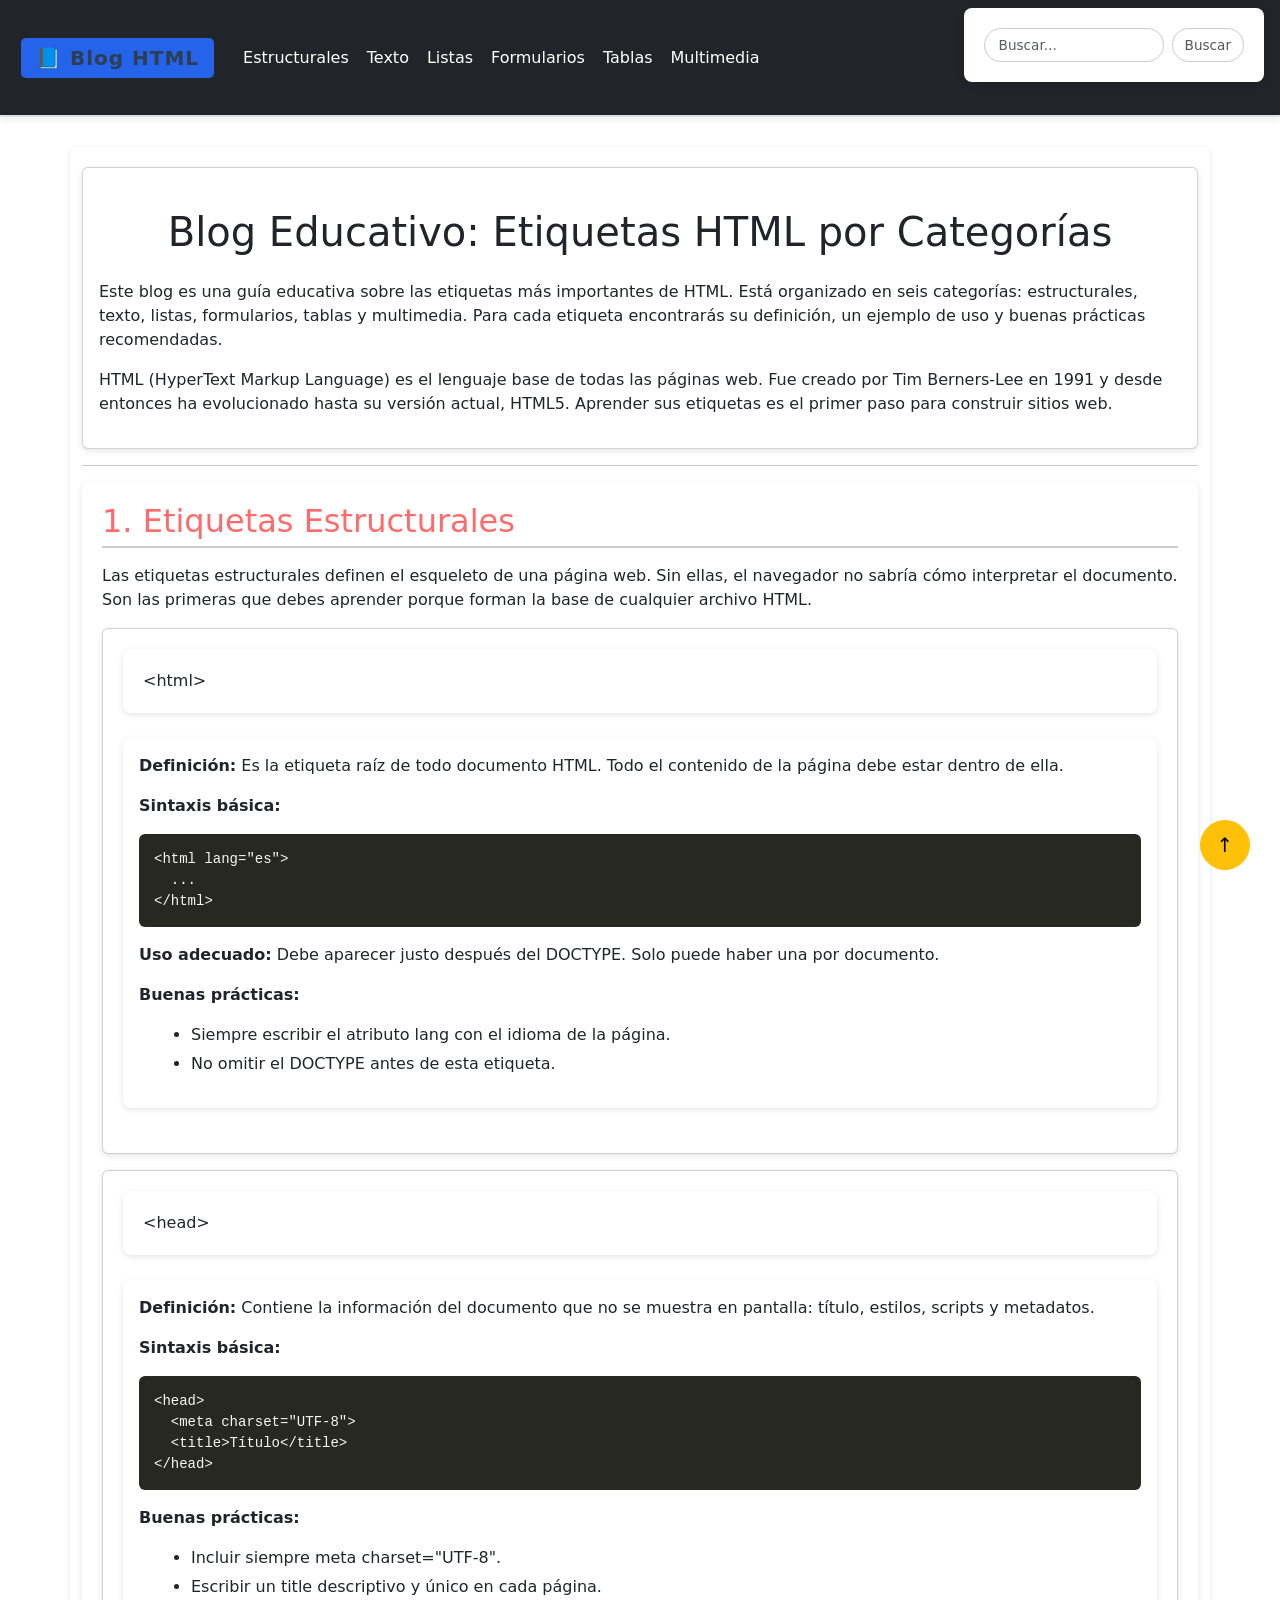
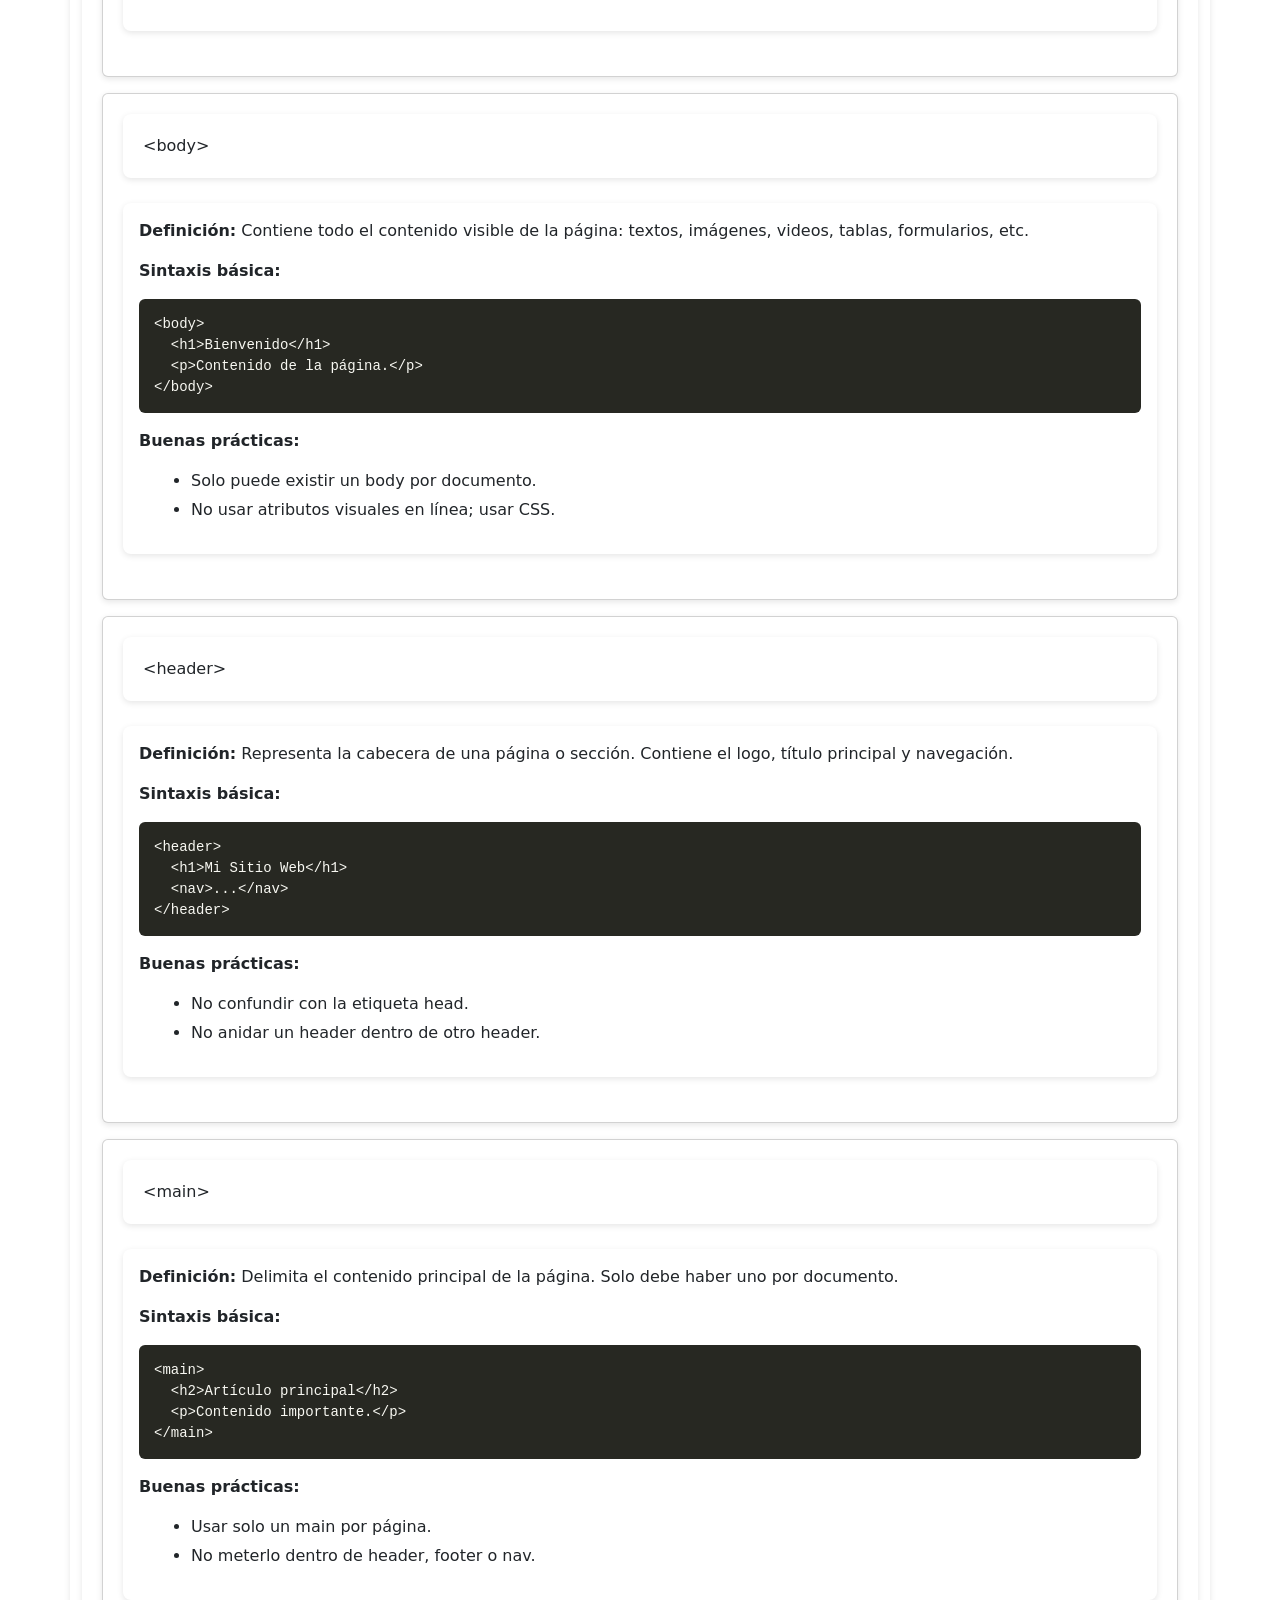
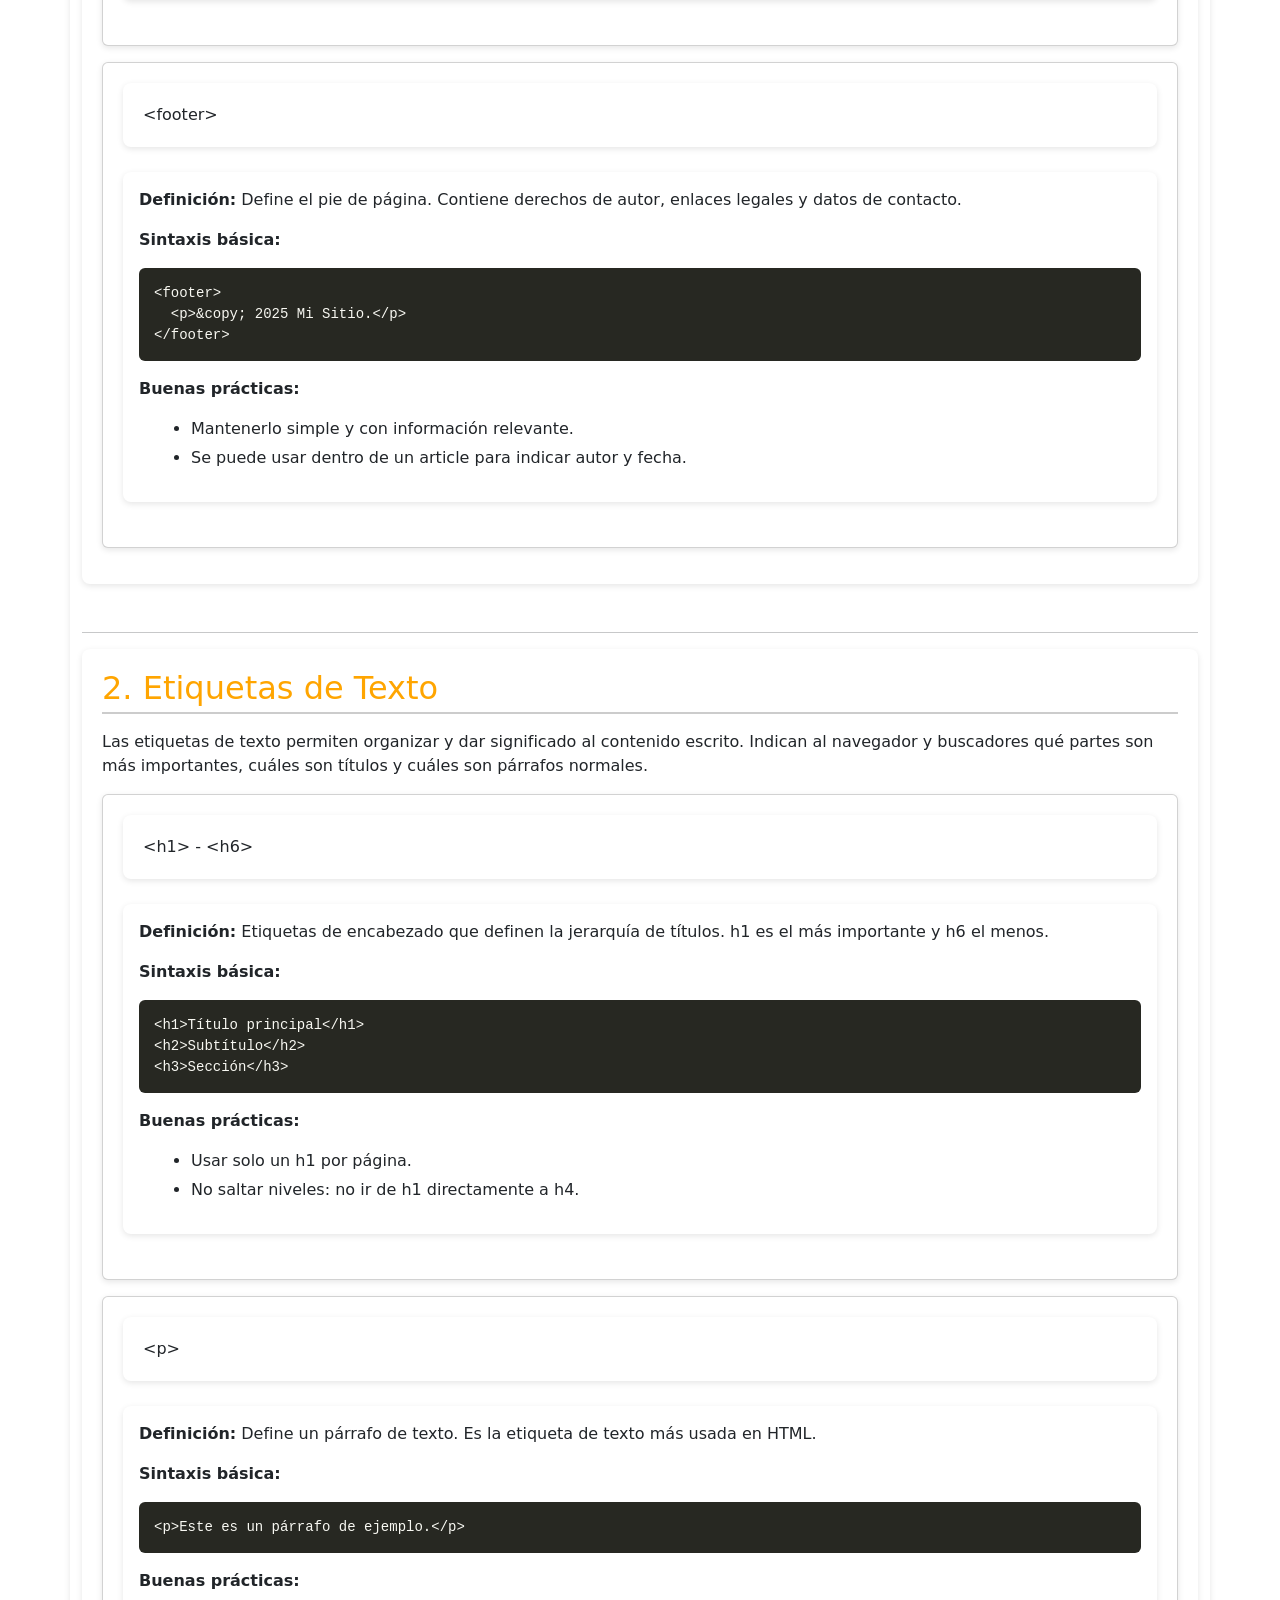
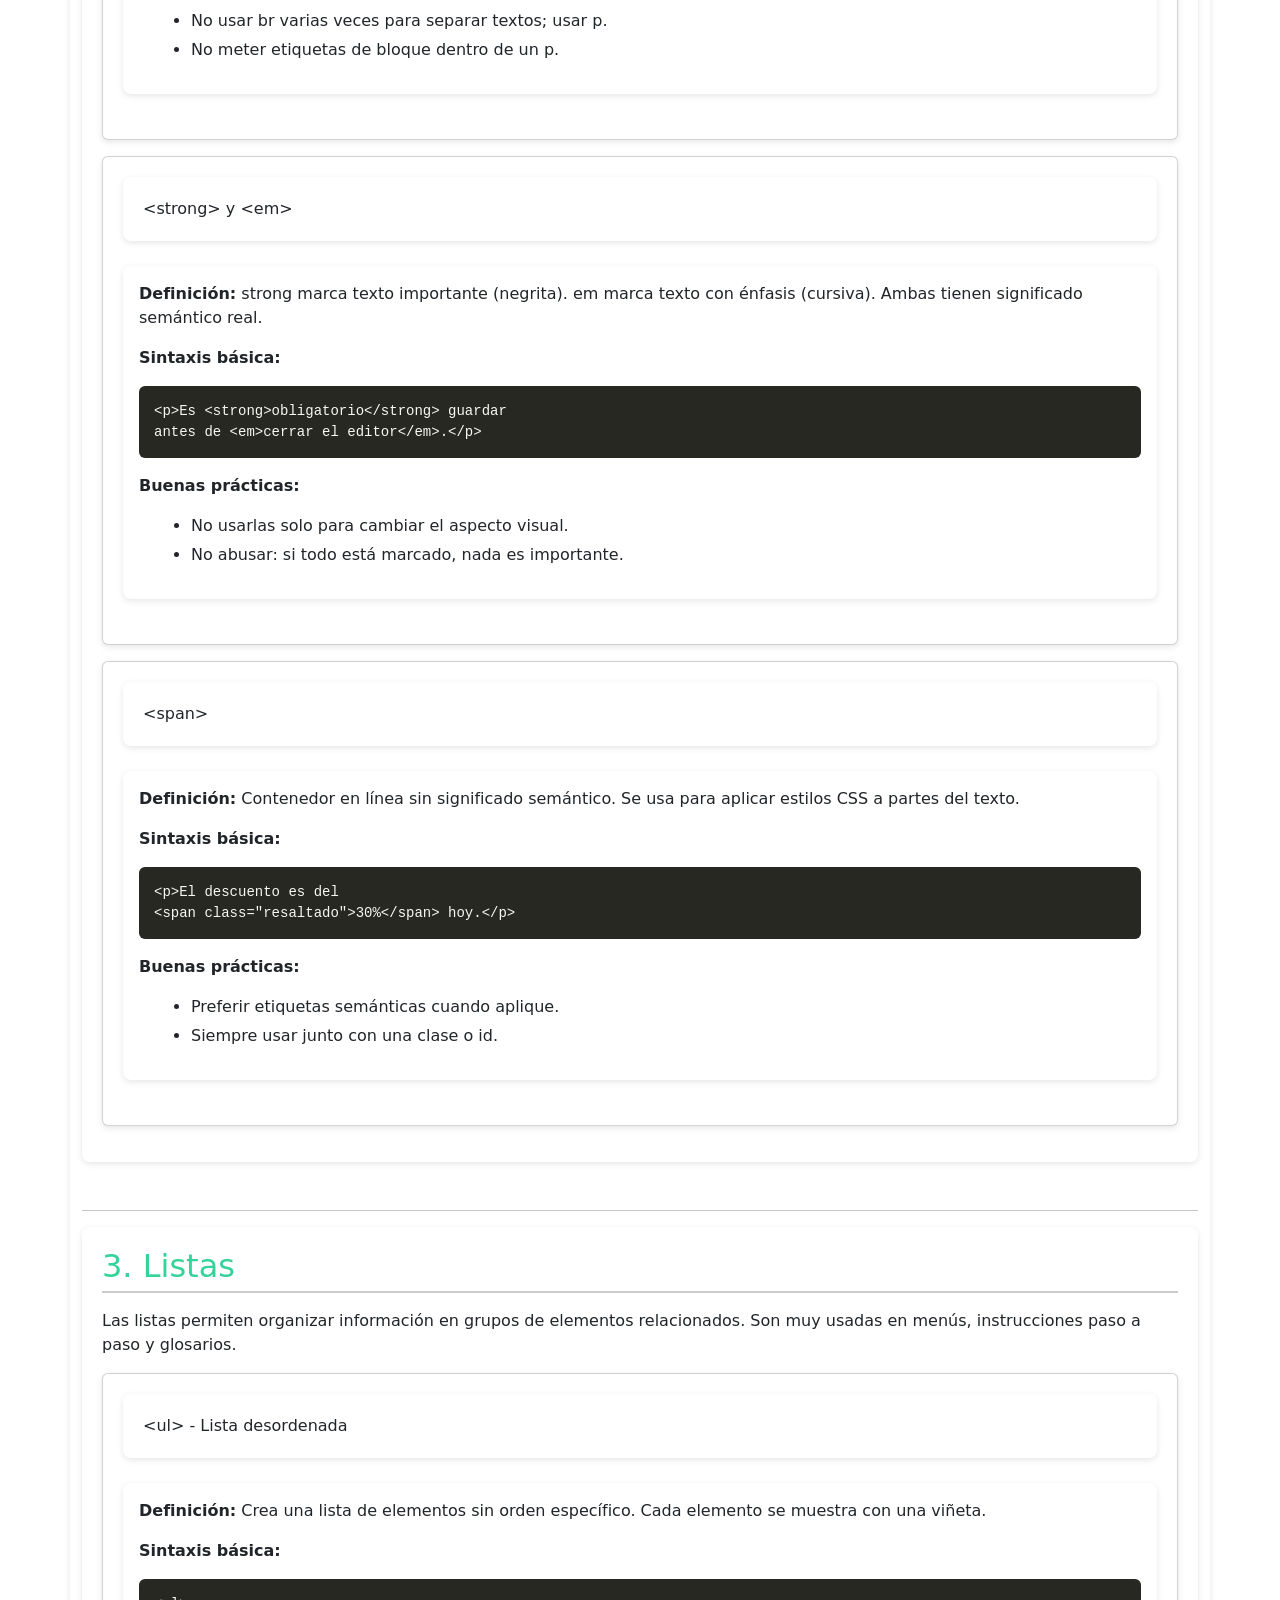
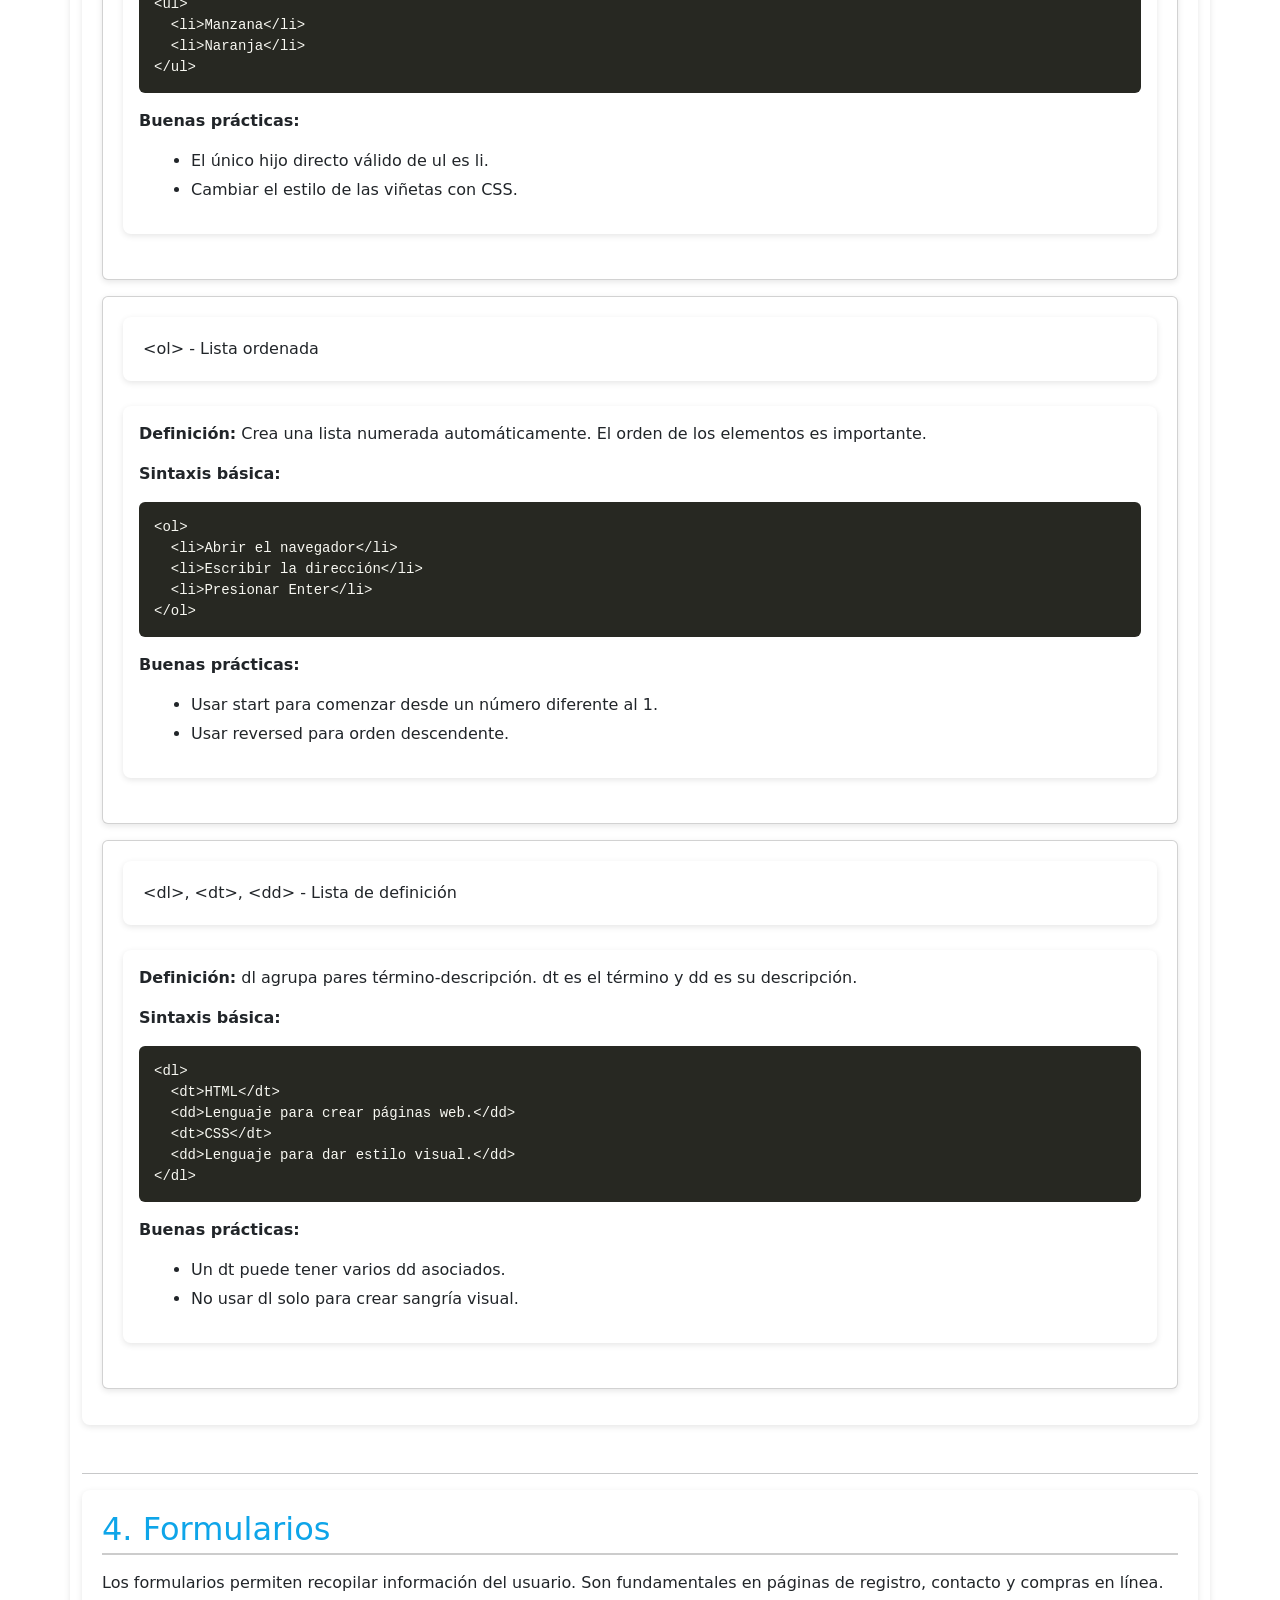
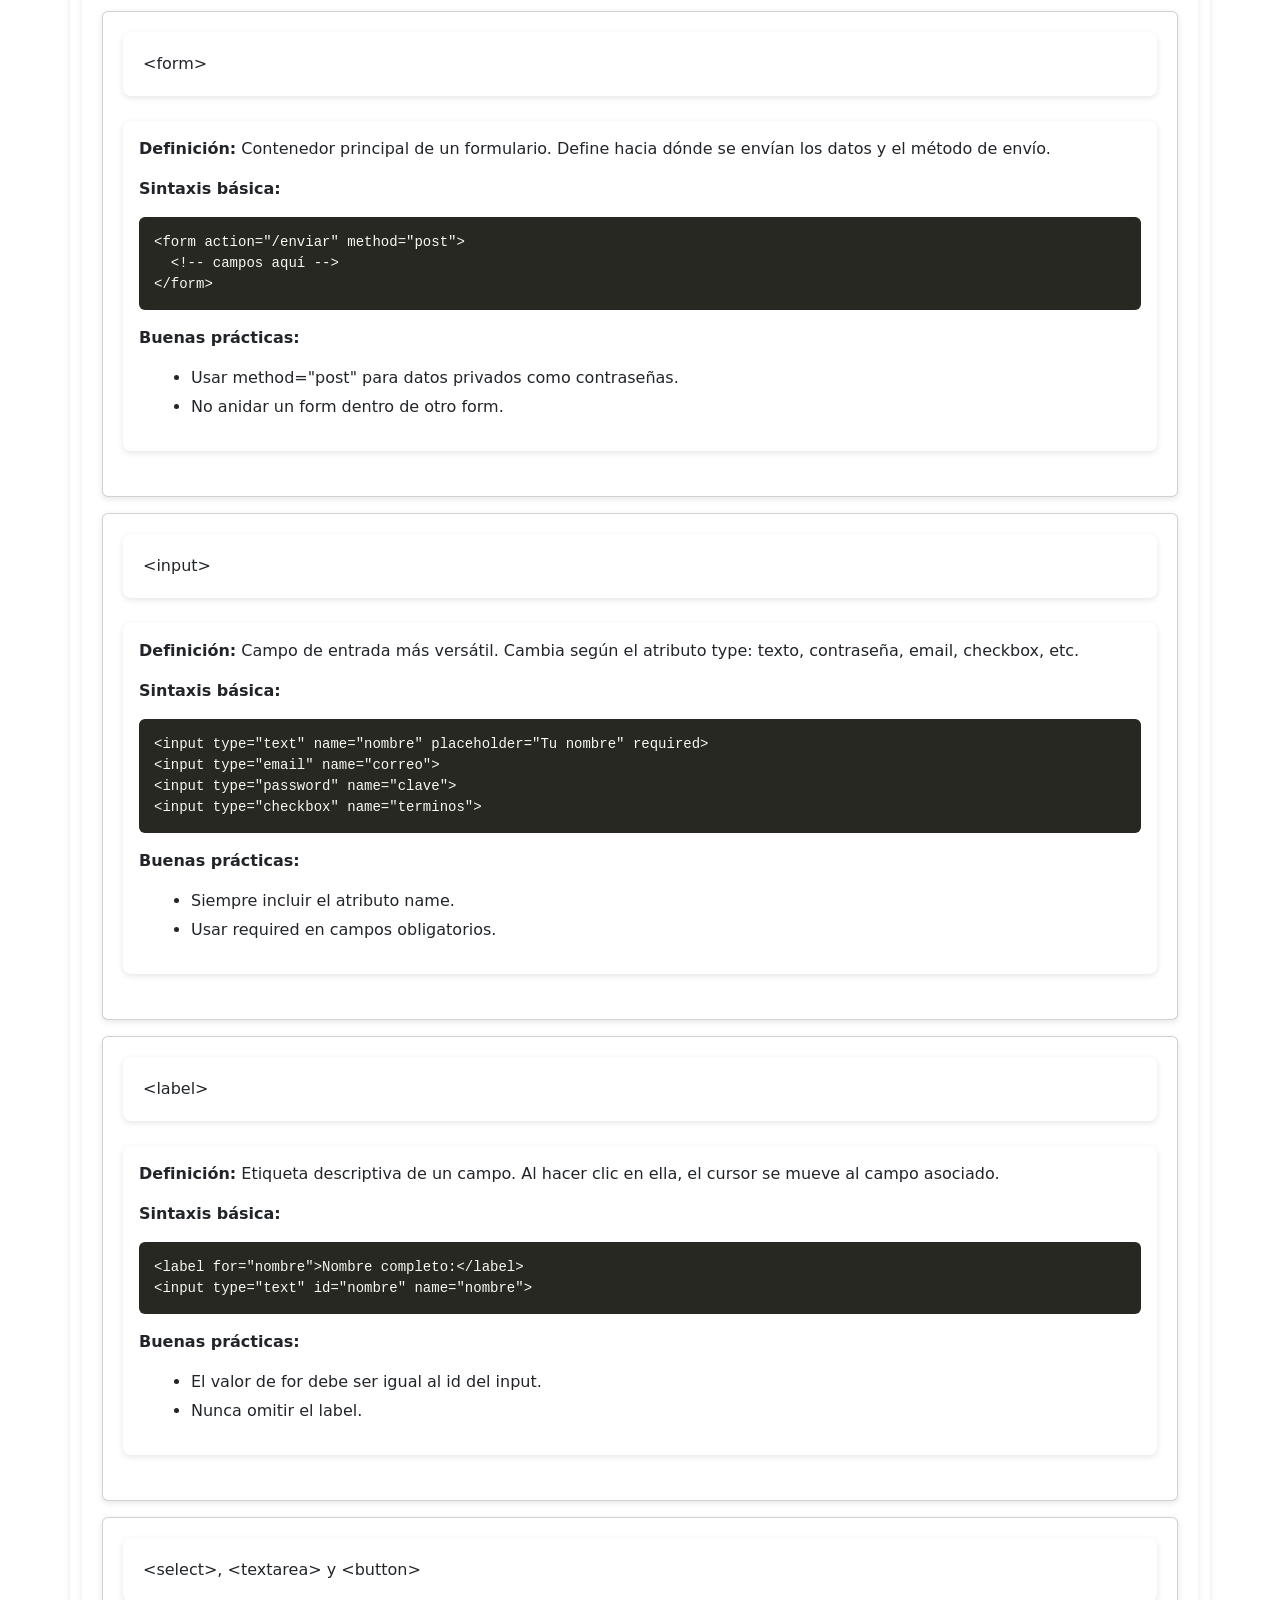
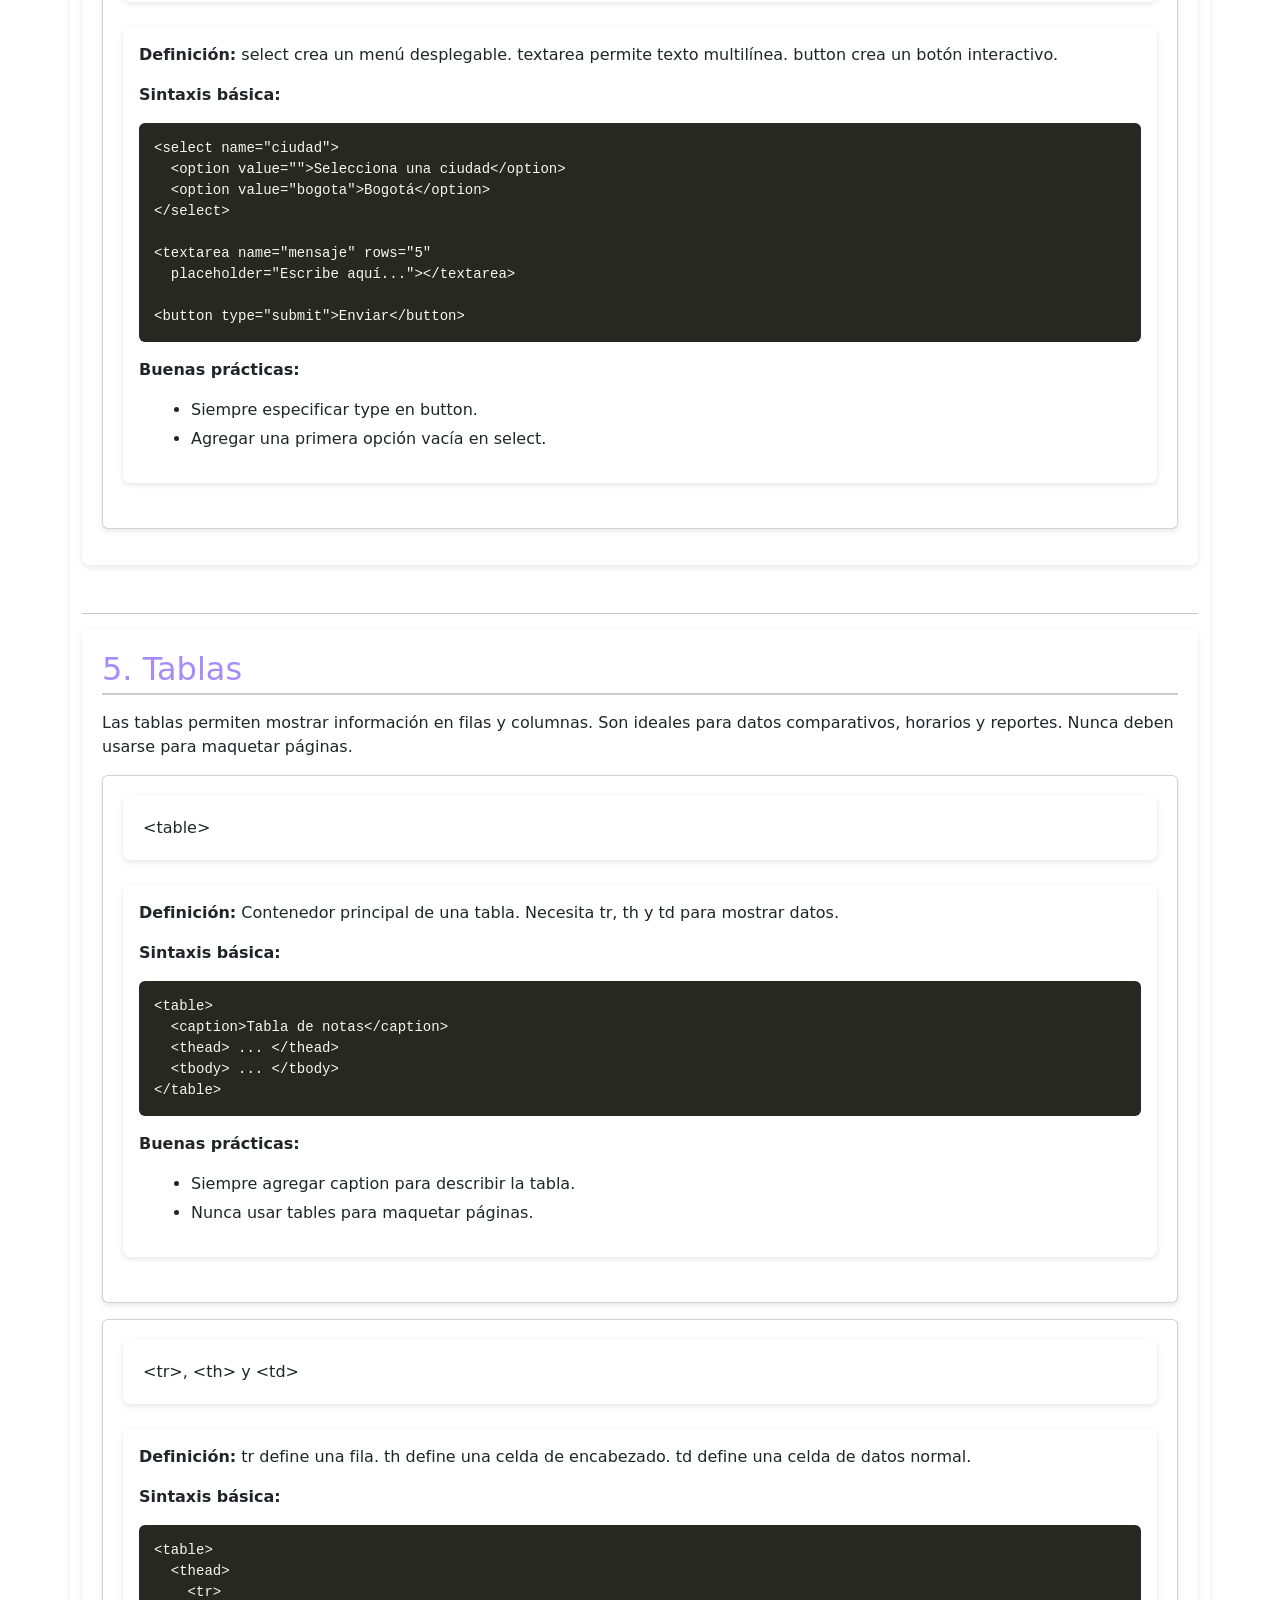
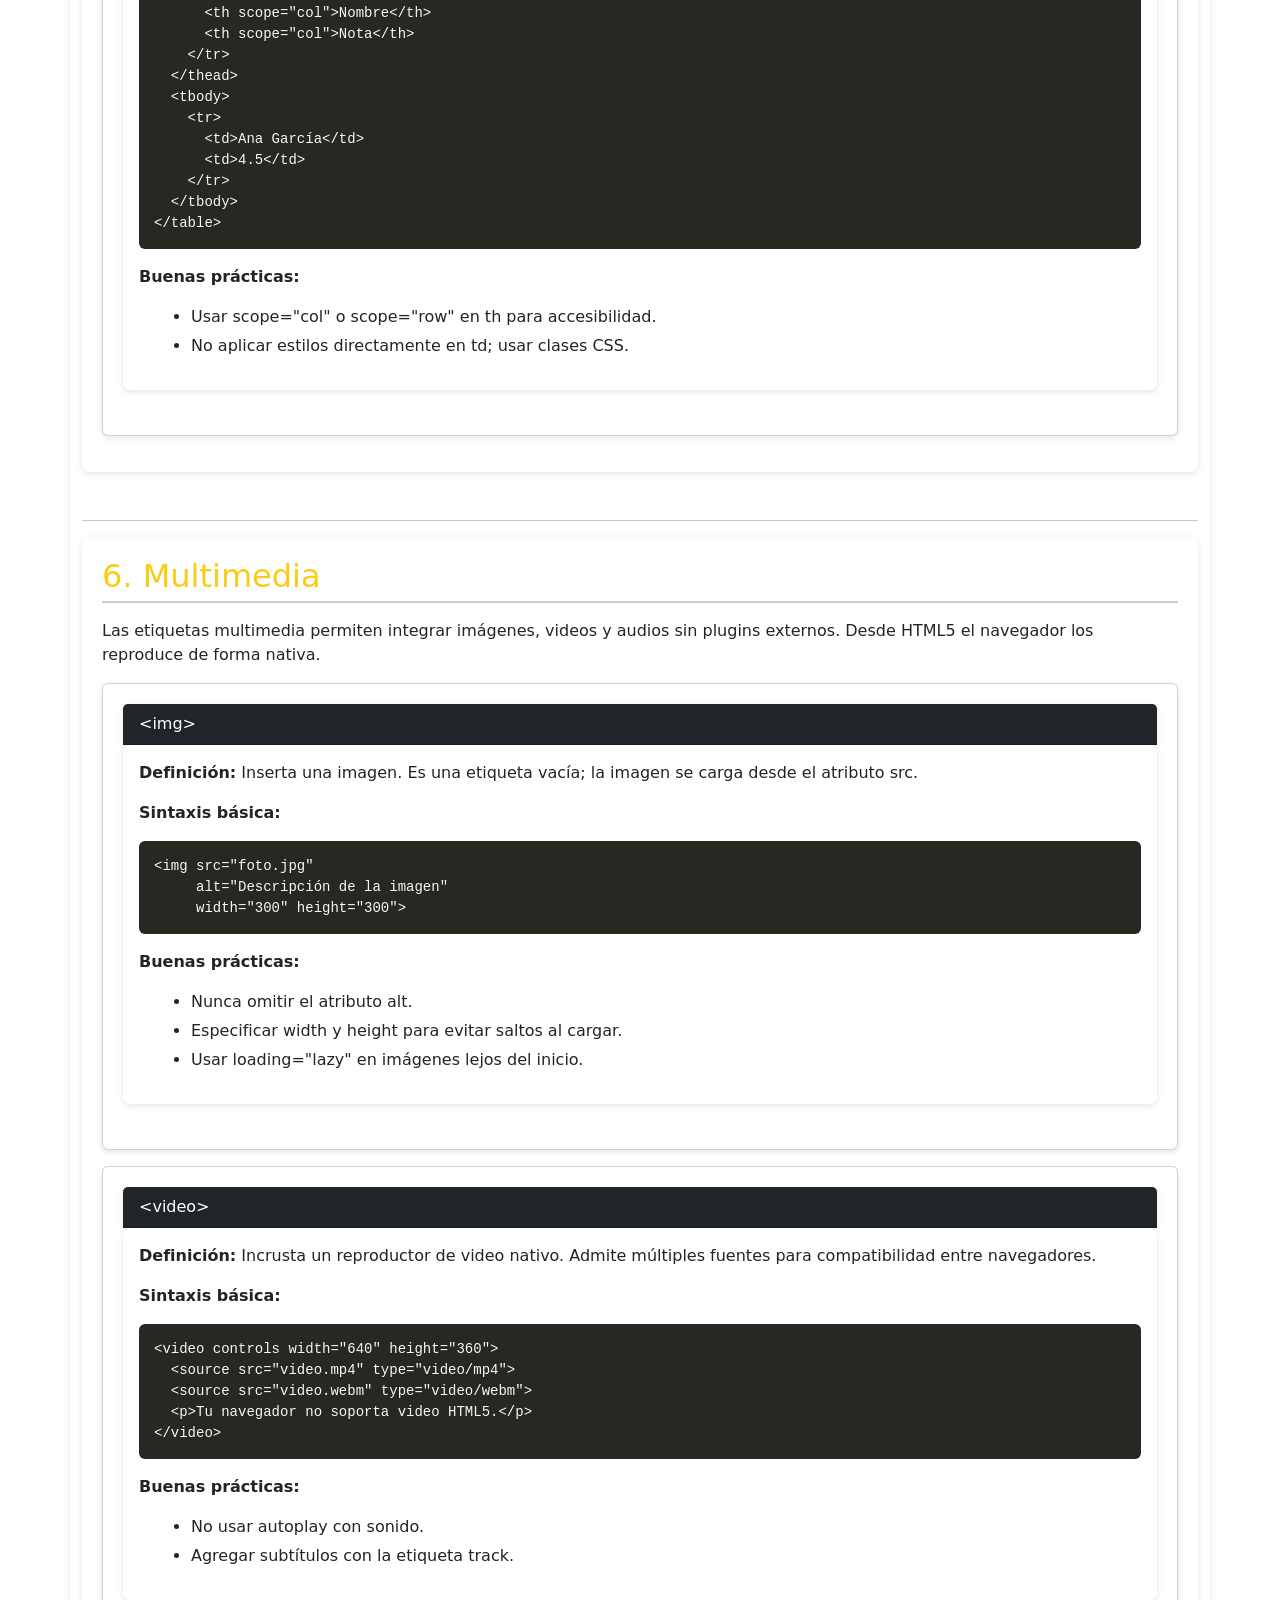
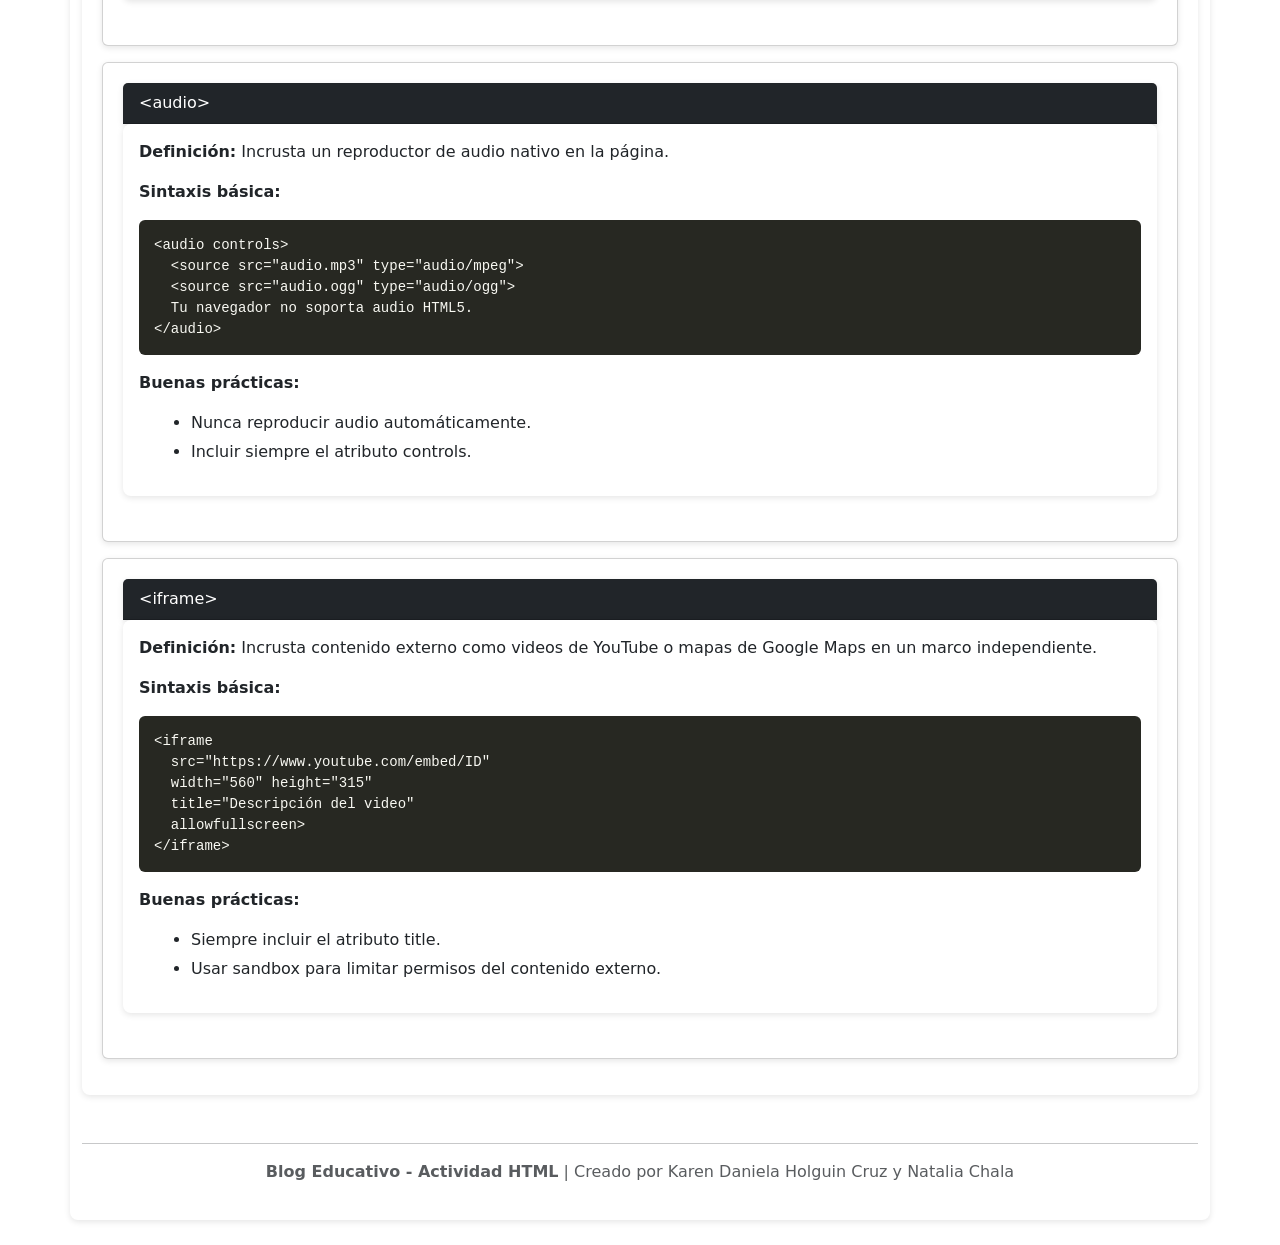
==== commit 7c21cc75: "Actualizo index y css" ====
--- a/index.html
+++ b/index.html
@@ -51,7 +51,7 @@
       <p>Las etiquetas estructurales definen el esqueleto de una página web. Sin ellas, el navegador no sabría cómo interpretar el documento. Son las primeras que debes aprender porque forman la base de cualquier archivo HTML.</p>
 
       <div class="card mb-3">
-        <div class="card-header bg-primary text-white">&lt;html&gt;</div>
+        <div>&lt;html&gt;</div>
         <div class="card-body">
           <p><b>Definición:</b> Es la etiqueta raíz de todo documento HTML. Todo el contenido de la página debe estar dentro de ella.</p>
           <p><b>Sintaxis básica:</b></p>
@@ -68,7 +68,7 @@
       </div>
 
       <div class="card mb-3">
-        <div class="card-header bg-primary text-white">&lt;head&gt;</div>
+        <div>&lt;head&gt;</div>
         <div class="card-body">
           <p><b>Definición:</b> Contiene la información del documento que no se muestra en pantalla: título, estilos, scripts y metadatos.</p>
           <p><b>Sintaxis básica:</b></p>
@@ -85,7 +85,7 @@
       </div>
 
       <div class="card mb-3">
-        <div class="card-header bg-primary text-white">&lt;body&gt;</div>
+        <div>&lt;body&gt;</div>
         <div class="card-body">
           <p><b>Definición:</b> Contiene todo el contenido visible de la página: textos, imágenes, videos, tablas, formularios, etc.</p>
           <p><b>Sintaxis básica:</b></p>
@@ -102,7 +102,7 @@
       </div>
 
       <div class="card mb-3">
-        <div class="card-header bg-primary text-white">&lt;header&gt;</div>
+        <div>&lt;header&gt;</div>
         <div class="card-body">
           <p><b>Definición:</b> Representa la cabecera de una página o sección. Contiene el logo, título principal y navegación.</p>
           <p><b>Sintaxis básica:</b></p>
@@ -119,7 +119,7 @@
       </div>
 
       <div class="card mb-3">
-        <div class="card-header bg-primary text-white">&lt;main&gt;</div>
+        <div>&lt;main&gt;</div>
         <div class="card-body">
           <p><b>Definición:</b> Delimita el contenido principal de la página. Solo debe haber uno por documento.</p>
           <p><b>Sintaxis básica:</b></p>
@@ -136,7 +136,7 @@
       </div>
 
       <div class="card mb-3">
-        <div class="card-header bg-primary text-white">&lt;footer&gt;</div>
+        <div>&lt;footer&gt;</div>
         <div class="card-body">
           <p><b>Definición:</b> Define el pie de página. Contiene derechos de autor, enlaces legales y datos de contacto.</p>
           <p><b>Sintaxis básica:</b></p>
@@ -161,7 +161,7 @@
       <p>Las etiquetas de texto permiten organizar y dar significado al contenido escrito. Indican al navegador y buscadores qué partes son más importantes, cuáles son títulos y cuáles son párrafos normales.</p>
 
       <div class="card mb-3">
-        <div class="card-header bg-success text-white">&lt;h1&gt; - &lt;h6&gt;</div>
+        <div>&lt;h1&gt; - &lt;h6&gt;</div>
         <div class="card-body">
           <p><b>Definición:</b> Etiquetas de encabezado que definen la jerarquía de títulos. h1 es el más importante y h6 el menos.</p>
           <p><b>Sintaxis básica:</b></p>
@@ -177,7 +177,7 @@
       </div>
 
       <div class="card mb-3">
-        <div class="card-header bg-success text-white">&lt;p&gt;</div>
+        <div>&lt;p&gt;</div>
         <div class="card-body">
           <p><b>Definición:</b> Define un párrafo de texto. Es la etiqueta de texto más usada en HTML.</p>
           <p><b>Sintaxis básica:</b></p>
@@ -191,7 +191,7 @@
       </div>
 
       <div class="card mb-3">
-        <div class="card-header bg-success text-white">&lt;strong&gt; y &lt;em&gt;</div>
+        <div>&lt;strong&gt; y &lt;em&gt;</div>
         <div class="card-body">
           <p><b>Definición:</b> strong marca texto importante (negrita). em marca texto con énfasis (cursiva). Ambas tienen significado semántico real.</p>
           <p><b>Sintaxis básica:</b></p>
@@ -206,7 +206,7 @@
       </div>
 
       <div class="card mb-3">
-        <div class="card-header bg-success text-white">&lt;span&gt;</div>
+        <div>&lt;span&gt;</div>
         <div class="card-body">
           <p><b>Definición:</b> Contenedor en línea sin significado semántico. Se usa para aplicar estilos CSS a partes del texto.</p>
           <p><b>Sintaxis básica:</b></p>
@@ -230,7 +230,7 @@
       <p>Las listas permiten organizar información en grupos de elementos relacionados. Son muy usadas en menús, instrucciones paso a paso y glosarios.</p>
 
       <div class="card mb-3">
-        <div class="card-header bg-warning">&lt;ul&gt; - Lista desordenada</div>
+        <div>&lt;ul&gt; - Lista desordenada</div>
         <div class="card-body">
           <p><b>Definición:</b> Crea una lista de elementos sin orden específico. Cada elemento se muestra con una viñeta.</p>
           <p><b>Sintaxis básica:</b></p>
@@ -247,7 +247,7 @@
       </div>
 
       <div class="card mb-3">
-        <div class="card-header bg-warning">&lt;ol&gt; - Lista ordenada</div>
+        <div>&lt;ol&gt; - Lista ordenada</div>
         <div class="card-body">
           <p><b>Definición:</b> Crea una lista numerada automáticamente. El orden de los elementos es importante.</p>
           <p><b>Sintaxis básica:</b></p>
@@ -265,7 +265,7 @@
       </div>
 
       <div class="card mb-3">
-        <div class="card-header bg-warning">&lt;dl&gt;, &lt;dt&gt;, &lt;dd&gt; - Lista de definición</div>
+        <div>&lt;dl&gt;, &lt;dt&gt;, &lt;dd&gt; - Lista de definición</div>
         <div class="card-body">
           <p><b>Definición:</b> dl agrupa pares término-descripción. dt es el término y dd es su descripción.</p>
           <p><b>Sintaxis básica:</b></p>
@@ -293,7 +293,7 @@
       <p>Los formularios permiten recopilar información del usuario. Son fundamentales en páginas de registro, contacto y compras en línea.</p>
 
       <div class="card mb-3">
-        <div class="card-header bg-danger text-white">&lt;form&gt;</div>
+        <div>&lt;form&gt;</div>
         <div class="card-body">
           <p><b>Definición:</b> Contenedor principal de un formulario. Define hacia dónde se envían los datos y el método de envío.</p>
           <p><b>Sintaxis básica:</b></p>
@@ -309,7 +309,7 @@
       </div>
 
       <div class="card mb-3">
-        <div class="card-header bg-danger text-white">&lt;input&gt;</div>
+        <div >&lt;input&gt;</div>
         <div class="card-body">
           <p><b>Definición:</b> Campo de entrada más versátil. Cambia según el atributo type: texto, contraseña, email, checkbox, etc.</p>
           <p><b>Sintaxis básica:</b></p>
@@ -326,7 +326,7 @@
       </div>
 
       <div class="card mb-3">
-        <div class="card-header bg-danger text-white">&lt;label&gt;</div>
+        <div>&lt;label&gt;</div>
         <div class="card-body">
           <p><b>Definición:</b> Etiqueta descriptiva de un campo. Al hacer clic en ella, el cursor se mueve al campo asociado.</p>
           <p><b>Sintaxis básica:</b></p>
@@ -341,7 +341,7 @@
       </div>
 
       <div class="card mb-3">
-        <div class="card-header bg-danger text-white">&lt;select&gt;, &lt;textarea&gt; y &lt;button&gt;</div>
+        <div>&lt;select&gt;, &lt;textarea&gt; y &lt;button&gt;</div>
         <div class="card-body">
           <p><b>Definición:</b> select crea un menú desplegable. textarea permite texto multilínea. button crea un botón interactivo.</p>
           <p><b>Sintaxis básica:</b></p>
@@ -372,7 +372,7 @@
       <p>Las tablas permiten mostrar información en filas y columnas. Son ideales para datos comparativos, horarios y reportes. Nunca deben usarse para maquetar páginas.</p>
 
       <div class="card mb-3">
-        <div class="card-header bg-info text-white">&lt;table&gt;</div>
+        <div>&lt;table&gt;</div>
         <div class="card-body">
           <p><b>Definición:</b> Contenedor principal de una tabla. Necesita tr, th y td para mostrar datos.</p>
           <p><b>Sintaxis básica:</b></p>
@@ -390,7 +390,7 @@
       </div>
 
       <div class="card mb-3">
-        <div class="card-header bg-info text-white">&lt;tr&gt;, &lt;th&gt; y &lt;td&gt;</div>
+        <div>&lt;tr&gt;, &lt;th&gt; y &lt;td&gt;</div>
         <div class="card-body">
           <p><b>Definición:</b> tr define una fila. th define una celda de encabezado. td define una celda de datos normal.</p>
           <p><b>Sintaxis básica:</b></p>
--- a/css/styles.css
+++ b/css/styles.css
@@ -1,41 +1,173 @@
+
 body {
-  font-family: Arial, sans-serif;
-  background-color: #ffffff;
+  font-family: 'Poppins', Arial, sans-serif; 
   margin: 20px;
+  color: #222222; 
 }
+
 
 h1 {
   text-align: center;
-  color: #333;
+  color: #1E3A8A; 
 }
 
 h2 {
-  color: #2c3e50;
+  color: #1E3A8A; 
   border-bottom: 2px solid #ccc;
   padding-bottom: 5px;
+  font-size: 24px;
+  font-weight: 600;
 }
 
 h3 {
-  color: #444;
+  color: #1E3A8A; 
+  font-size: 18px;
+  font-weight: 600;
 }
+
 
 div {
   background: white;
-  padding: 15px;
-  margin-bottom: 20px;
-  border-radius: 5px;
+  padding: 20px;
+  margin-bottom: 25px;
+  border-radius: 8px;
+  box-shadow: 0px 2px 6px rgba(0, 0, 0, 0.1);
 }
 
+
 pre {
-  background: #eee;
-  padding: 10px;
-  border-radius: 5px;
+  background: #272822; 
+  color: #f8f8f2;
+  padding: 15px;
+  border-radius: 6px;
+  overflow-x: auto;
 }
+
 
 ul {
   margin-left: 20px;
 }
 
+li {
+  margin-bottom: 5px;
+}
+
+
 p {
   line-height: 1.5;
+}
+
+
+nav {
+  text-align: center;
+  margin-bottom: 30px;
+}
+
+nav a {
+  text-decoration: none;
+  background: #2563EB; 
+  color: white;
+  padding: 10px 15px;
+  margin: 5px;
+  border-radius: 5px;
+  display: inline-block;
+}
+
+nav a:hover,
+nav a.active {
+  background: #1E40AF; 
+}
+
+
+footer {
+  text-align: center;
+  padding: 15px;
+  background: #1E3A8A; 
+  color: white;
+  margin-top: 30px;
+  border-radius: 5px;
+}
+
+
+input, textarea {
+  width: 100%;
+  padding: 10px;
+  margin: 8px 0;
+  border-radius: 5px;
+  border: 1px solid #ccc;
+}
+
+button {
+  background: #0EA5E9; 
+  color: white;
+  padding: 10px;
+  border: none;
+  border-radius: 5px;
+  cursor: pointer;
+}
+
+button:hover {
+  background: #0284C7; 
+}
+
+
+#estructurales h2 { color: #FF6B6B; } 
+#texto h2 { color: #FFA500; }          
+#listas h2 { color: #34D399; }        
+#formularios h2 { color: #0EA5E9; }   
+#tablas h2 { color: #A78BFA; }         
+#multimedia h2 { color: #FACC15; }     
+
+
+
+
+
+
+
+
+
+
+/* Navbar clara y minimalista */
+.navbar {
+  background-color: #ffffff !important;
+  border-bottom: 2px solid #e0e0e0;
+  padding: 12px 24px;
+  box-shadow: 0 2px 8px rgba(0, 0, 0, 0.08);
+}
+
+/* Nombre del blog */
+.navbar-brand {
+  color: #2c3e50 !important;
+  font-size: 1.2rem;
+  font-weight: 700;
+  letter-spacing: 1px;
+}
+
+/* Enlaces */
+.nav-link {
+  color: #555555 !important;
+  font-size: 0.9rem;
+  font-weight: 500;
+  padding: 6px 12px;
+}
+
+/* Buscador */
+.navbar .form-control {
+  border: 1px solid #cccccc;
+  border-radius: 20px;
+  font-size: 0.85rem;
+  padding: 6px 14px;
+}
+
+/* Botón buscar */
+.navbar .btn-outline-light {
+  border: 1px solid #cccccc;
+  color: #555555 !important;
+  border-radius: 20px;
+  font-size: 0.85rem;
+}
+
+.navbar .btn-outline-light:hover {
+  background-color: #f0f0f0;
+  color: #333333 !important;
 }
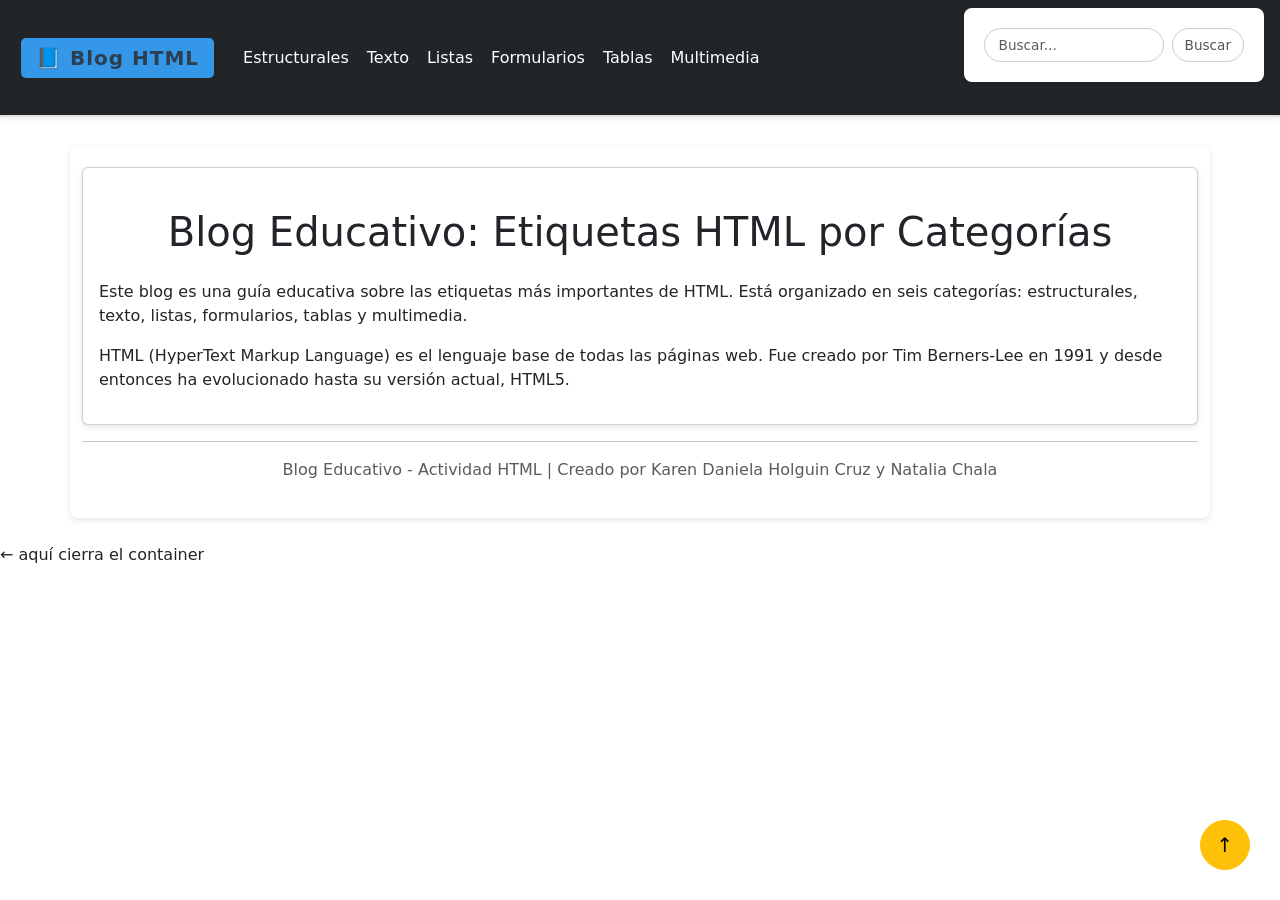
==== commit fe3ccfc0: "Actualizo proyecto" ====
--- a/index.html
+++ b/index.html
@@ -10,519 +10,41 @@
 
 <body>
 
-  <!-- ===================== NAVBAR ===================== -->
-<nav class="navbar navbar-dark bg-dark px-3 d-flex flex-wrap gap-2 align-items-center">
+  <!-- NAVBAR -->
+  <nav class="navbar navbar-dark bg-dark px-3 d-flex flex-wrap gap-2 align-items-center">
+    <a class="navbar-brand fw-bold" href="index.html">📘 Blog HTML</a>
+    <a class="nav-link text-white" href="estructurales.html">Estructurales</a>
+    <a class="nav-link text-white" href="texto.html">Texto</a>
+    <a class="nav-link text-white" href="listas.html">Listas</a>
+    <a class="nav-link text-white" href="formularios.html">Formularios</a>
+    <a class="nav-link text-white" href="tablas.html">Tablas</a>
+    <a class="nav-link text-white" href="multimedia.html">Multimedia</a>
+    <div class="d-flex align-items-center gap-2 ms-auto">
+      <input class="form-control" style="width: 180px;" type="text" id="buscador" placeholder="Buscar...">
+      <button class="btn btn-outline-light" onclick="buscar()">Buscar</button>
+    </div>
+  </nav>
 
-  <!-- Nombre del blog -->
-  <a class="navbar-brand fw-bold" href="#">📘 Blog HTML</a>
+  <!-- CONTENIDO -->
+  <div class="container mt-3">
 
-  <!-- Enlaces directos sin collapse -->
-  <a class="nav-link text-white" href="#estructurales">Estructurales</a>
-  <a class="nav-link text-white" href="#texto">Texto</a>
-  <a class="nav-link text-white" href="#listas">Listas</a>
-  <a class="nav-link text-white" href="#formularios">Formularios</a>
-  <a class="nav-link text-white" href="#tablas">Tablas</a>
-  <a class="nav-link text-white" href="#multimedia">Multimedia</a>
-
-  <!-- Buscador y botones -->
-  <div class="d-flex align-items-center gap-2 ms-auto">
-    <input class="form-control" style="width: 180px;" type="text" id="buscador" placeholder="Buscar...">
-    <button class="btn btn-outline-light" onclick="buscar()">Buscar</button>
-
-  </div>
-
-</nav>
-
-  <!-- ===================== BIENVENIDA ===================== -->
-  <div class="container mt-3">
     <div class="card p-3 mb-3">
-
-    <h1 class="text-center my-4">Blog Educativo: Etiquetas HTML por Categorías</h1>
-
-    <p>Este blog es una guía educativa sobre las etiquetas más importantes de HTML. Está organizado en seis categorías: estructurales, texto, listas, formularios, tablas y multimedia. Para cada etiqueta encontrarás su definición, un ejemplo de uso y buenas prácticas recomendadas.</p>
-
-    <p>HTML (HyperText Markup Language) es el lenguaje base de todas las páginas web. Fue creado por Tim Berners-Lee en 1991 y desde entonces ha evolucionado hasta su versión actual, HTML5. Aprender sus etiquetas es el primer paso para construir sitios web.</p>
-    </div>
-    <hr>
-
-    <!-- ===================== 1. ESTRUCTURALES ===================== -->
-    <div id="estructurales" class="mb-5">
-      <h2 class="mb-3">1. Etiquetas Estructurales</h2>
-      <p>Las etiquetas estructurales definen el esqueleto de una página web. Sin ellas, el navegador no sabría cómo interpretar el documento. Son las primeras que debes aprender porque forman la base de cualquier archivo HTML.</p>
-
-      <div class="card mb-3">
-        <div>&lt;html&gt;</div>
-        <div class="card-body">
-          <p><b>Definición:</b> Es la etiqueta raíz de todo documento HTML. Todo el contenido de la página debe estar dentro de ella.</p>
-          <p><b>Sintaxis básica:</b></p>
-          <pre>&lt;html lang="es"&gt;
-  ...
-&lt;/html&gt;</pre>
-          <p><b>Uso adecuado:</b> Debe aparecer justo después del DOCTYPE. Solo puede haber una por documento.</p>
-          <p><b>Buenas prácticas:</b></p>
-          <ul>
-            <li>Siempre escribir el atributo lang con el idioma de la página.</li>
-            <li>No omitir el DOCTYPE antes de esta etiqueta.</li>
-          </ul>
-        </div>
-      </div>
-
-      <div class="card mb-3">
-        <div>&lt;head&gt;</div>
-        <div class="card-body">
-          <p><b>Definición:</b> Contiene la información del documento que no se muestra en pantalla: título, estilos, scripts y metadatos.</p>
-          <p><b>Sintaxis básica:</b></p>
-          <pre>&lt;head&gt;
-  &lt;meta charset="UTF-8"&gt;
-  &lt;title&gt;Título&lt;/title&gt;
-&lt;/head&gt;</pre>
-          <p><b>Buenas prácticas:</b></p>
-          <ul>
-            <li>Incluir siempre meta charset="UTF-8".</li>
-            <li>Escribir un title descriptivo y único en cada página.</li>
-          </ul>
-        </div>
-      </div>
-
-      <div class="card mb-3">
-        <div>&lt;body&gt;</div>
-        <div class="card-body">
-          <p><b>Definición:</b> Contiene todo el contenido visible de la página: textos, imágenes, videos, tablas, formularios, etc.</p>
-          <p><b>Sintaxis básica:</b></p>
-          <pre>&lt;body&gt;
-  &lt;h1&gt;Bienvenido&lt;/h1&gt;
-  &lt;p&gt;Contenido de la página.&lt;/p&gt;
-&lt;/body&gt;</pre>
-          <p><b>Buenas prácticas:</b></p>
-          <ul>
-            <li>Solo puede existir un body por documento.</li>
-            <li>No usar atributos visuales en línea; usar CSS.</li>
-          </ul>
-        </div>
-      </div>
-
-      <div class="card mb-3">
-        <div>&lt;header&gt;</div>
-        <div class="card-body">
-          <p><b>Definición:</b> Representa la cabecera de una página o sección. Contiene el logo, título principal y navegación.</p>
-          <p><b>Sintaxis básica:</b></p>
-          <pre>&lt;header&gt;
-  &lt;h1&gt;Mi Sitio Web&lt;/h1&gt;
-  &lt;nav&gt;...&lt;/nav&gt;
-&lt;/header&gt;</pre>
-          <p><b>Buenas prácticas:</b></p>
-          <ul>
-            <li>No confundir con la etiqueta head.</li>
-            <li>No anidar un header dentro de otro header.</li>
-          </ul>
-        </div>
-      </div>
-
-      <div class="card mb-3">
-        <div>&lt;main&gt;</div>
-        <div class="card-body">
-          <p><b>Definición:</b> Delimita el contenido principal de la página. Solo debe haber uno por documento.</p>
-          <p><b>Sintaxis básica:</b></p>
-          <pre>&lt;main&gt;
-  &lt;h2&gt;Artículo principal&lt;/h2&gt;
-  &lt;p&gt;Contenido importante.&lt;/p&gt;
-&lt;/main&gt;</pre>
-          <p><b>Buenas prácticas:</b></p>
-          <ul>
-            <li>Usar solo un main por página.</li>
-            <li>No meterlo dentro de header, footer o nav.</li>
-          </ul>
-        </div>
-      </div>
-
-      <div class="card mb-3">
-        <div>&lt;footer&gt;</div>
-        <div class="card-body">
-          <p><b>Definición:</b> Define el pie de página. Contiene derechos de autor, enlaces legales y datos de contacto.</p>
-          <p><b>Sintaxis básica:</b></p>
-          <pre>&lt;footer&gt;
-  &lt;p&gt;&amp;copy; 2025 Mi Sitio.&lt;/p&gt;
-&lt;/footer&gt;</pre>
-          <p><b>Buenas prácticas:</b></p>
-          <ul>
-            <li>Mantenerlo simple y con información relevante.</li>
-            <li>Se puede usar dentro de un article para indicar autor y fecha.</li>
-          </ul>
-        </div>
-      </div>
-
+      <h1 class="text-center my-4">Blog Educativo: Etiquetas HTML por Categorías</h1>
+      <p>Este blog es una guía educativa sobre las etiquetas más importantes de HTML. Está organizado en seis categorías: estructurales, texto, listas, formularios, tablas y multimedia.</p>
+      <p>HTML (HyperText Markup Language) es el lenguaje base de todas las páginas web. Fue creado por Tim Berners-Lee en 1991 y desde entonces ha evolucionado hasta su versión actual, HTML5.</p>
     </div>
 
     <hr>
+    <p class="text-center text-muted">Blog Educativo - Actividad HTML | Creado por Karen Daniela Holguin Cruz y Natalia Chala</p>
 
-    <!-- ===================== 2. TEXTO ===================== -->
-    <div id="texto" class="mb-5">
-      <h2 class="mb-3">2. Etiquetas de Texto</h2>
-      <p>Las etiquetas de texto permiten organizar y dar significado al contenido escrito. Indican al navegador y buscadores qué partes son más importantes, cuáles son títulos y cuáles son párrafos normales.</p>
-
-      <div class="card mb-3">
-        <div>&lt;h1&gt; - &lt;h6&gt;</div>
-        <div class="card-body">
-          <p><b>Definición:</b> Etiquetas de encabezado que definen la jerarquía de títulos. h1 es el más importante y h6 el menos.</p>
-          <p><b>Sintaxis básica:</b></p>
-          <pre>&lt;h1&gt;Título principal&lt;/h1&gt;
-&lt;h2&gt;Subtítulo&lt;/h2&gt;
-&lt;h3&gt;Sección&lt;/h3&gt;</pre>
-          <p><b>Buenas prácticas:</b></p>
-          <ul>
-            <li>Usar solo un h1 por página.</li>
-            <li>No saltar niveles: no ir de h1 directamente a h4.</li>
-          </ul>
-        </div>
-      </div>
-
-      <div class="card mb-3">
-        <div>&lt;p&gt;</div>
-        <div class="card-body">
-          <p><b>Definición:</b> Define un párrafo de texto. Es la etiqueta de texto más usada en HTML.</p>
-          <p><b>Sintaxis básica:</b></p>
-          <pre>&lt;p&gt;Este es un párrafo de ejemplo.&lt;/p&gt;</pre>
-          <p><b>Buenas prácticas:</b></p>
-          <ul>
-            <li>No usar br varias veces para separar textos; usar p.</li>
-            <li>No meter etiquetas de bloque dentro de un p.</li>
-          </ul>
-        </div>
-      </div>
-
-      <div class="card mb-3">
-        <div>&lt;strong&gt; y &lt;em&gt;</div>
-        <div class="card-body">
-          <p><b>Definición:</b> strong marca texto importante (negrita). em marca texto con énfasis (cursiva). Ambas tienen significado semántico real.</p>
-          <p><b>Sintaxis básica:</b></p>
-          <pre>&lt;p&gt;Es &lt;strong&gt;obligatorio&lt;/strong&gt; guardar
-antes de &lt;em&gt;cerrar el editor&lt;/em&gt;.&lt;/p&gt;</pre>
-          <p><b>Buenas prácticas:</b></p>
-          <ul>
-            <li>No usarlas solo para cambiar el aspecto visual.</li>
-            <li>No abusar: si todo está marcado, nada es importante.</li>
-          </ul>
-        </div>
-      </div>
-
-      <div class="card mb-3">
-        <div>&lt;span&gt;</div>
-        <div class="card-body">
-          <p><b>Definición:</b> Contenedor en línea sin significado semántico. Se usa para aplicar estilos CSS a partes del texto.</p>
-          <p><b>Sintaxis básica:</b></p>
-          <pre>&lt;p&gt;El descuento es del
-&lt;span class="resaltado"&gt;30%&lt;/span&gt; hoy.&lt;/p&gt;</pre>
-          <p><b>Buenas prácticas:</b></p>
-          <ul>
-            <li>Preferir etiquetas semánticas cuando aplique.</li>
-            <li>Siempre usar junto con una clase o id.</li>
-          </ul>
-        </div>
-      </div>
-
-    </div>
-
-    <hr>
-
-    <!-- ===================== 3. LISTAS ===================== -->
-    <div id="listas" class="mb-5">
-      <h2 class="mb-3">3. Listas</h2>
-      <p>Las listas permiten organizar información en grupos de elementos relacionados. Son muy usadas en menús, instrucciones paso a paso y glosarios.</p>
-
-      <div class="card mb-3">
-        <div>&lt;ul&gt; - Lista desordenada</div>
-        <div class="card-body">
-          <p><b>Definición:</b> Crea una lista de elementos sin orden específico. Cada elemento se muestra con una viñeta.</p>
-          <p><b>Sintaxis básica:</b></p>
-          <pre>&lt;ul&gt;
-  &lt;li&gt;Manzana&lt;/li&gt;
-  &lt;li&gt;Naranja&lt;/li&gt;
-&lt;/ul&gt;</pre>
-          <p><b>Buenas prácticas:</b></p>
-          <ul>
-            <li>El único hijo directo válido de ul es li.</li>
-            <li>Cambiar el estilo de las viñetas con CSS.</li>
-          </ul>
-        </div>
-      </div>
-
-      <div class="card mb-3">
-        <div>&lt;ol&gt; - Lista ordenada</div>
-        <div class="card-body">
-          <p><b>Definición:</b> Crea una lista numerada automáticamente. El orden de los elementos es importante.</p>
-          <p><b>Sintaxis básica:</b></p>
-          <pre>&lt;ol&gt;
-  &lt;li&gt;Abrir el navegador&lt;/li&gt;
-  &lt;li&gt;Escribir la dirección&lt;/li&gt;
-  &lt;li&gt;Presionar Enter&lt;/li&gt;
-&lt;/ol&gt;</pre>
-          <p><b>Buenas prácticas:</b></p>
-          <ul>
-            <li>Usar start para comenzar desde un número diferente al 1.</li>
-            <li>Usar reversed para orden descendente.</li>
-          </ul>
-        </div>
-      </div>
-
-      <div class="card mb-3">
-        <div>&lt;dl&gt;, &lt;dt&gt;, &lt;dd&gt; - Lista de definición</div>
-        <div class="card-body">
-          <p><b>Definición:</b> dl agrupa pares término-descripción. dt es el término y dd es su descripción.</p>
-          <p><b>Sintaxis básica:</b></p>
-          <pre>&lt;dl&gt;
-  &lt;dt&gt;HTML&lt;/dt&gt;
-  &lt;dd&gt;Lenguaje para crear páginas web.&lt;/dd&gt;
-  &lt;dt&gt;CSS&lt;/dt&gt;
-  &lt;dd&gt;Lenguaje para dar estilo visual.&lt;/dd&gt;
-&lt;/dl&gt;</pre>
-          <p><b>Buenas prácticas:</b></p>
-          <ul>
-            <li>Un dt puede tener varios dd asociados.</li>
-            <li>No usar dl solo para crear sangría visual.</li>
-          </ul>
-        </div>
-      </div>
-
-    </div>
-
-    <hr>
-
-    <!-- ===================== 4. FORMULARIOS ===================== -->
-    <div id="formularios" class="mb-5">
-      <h2 class="mb-3">4. Formularios</h2>
-      <p>Los formularios permiten recopilar información del usuario. Son fundamentales en páginas de registro, contacto y compras en línea.</p>
-
-      <div class="card mb-3">
-        <div>&lt;form&gt;</div>
-        <div class="card-body">
-          <p><b>Definición:</b> Contenedor principal de un formulario. Define hacia dónde se envían los datos y el método de envío.</p>
-          <p><b>Sintaxis básica:</b></p>
-          <pre>&lt;form action="/enviar" method="post"&gt;
-  &lt;!-- campos aquí --&gt;
-&lt;/form&gt;</pre>
-          <p><b>Buenas prácticas:</b></p>
-          <ul>
-            <li>Usar method="post" para datos privados como contraseñas.</li>
-            <li>No anidar un form dentro de otro form.</li>
-          </ul>
-        </div>
-      </div>
-
-      <div class="card mb-3">
-        <div >&lt;input&gt;</div>
-        <div class="card-body">
-          <p><b>Definición:</b> Campo de entrada más versátil. Cambia según el atributo type: texto, contraseña, email, checkbox, etc.</p>
-          <p><b>Sintaxis básica:</b></p>
-          <pre>&lt;input type="text" name="nombre" placeholder="Tu nombre" required&gt;
-&lt;input type="email" name="correo"&gt;
-&lt;input type="password" name="clave"&gt;
-&lt;input type="checkbox" name="terminos"&gt;</pre>
-          <p><b>Buenas prácticas:</b></p>
-          <ul>
-            <li>Siempre incluir el atributo name.</li>
-            <li>Usar required en campos obligatorios.</li>
-          </ul>
-        </div>
-      </div>
-
-      <div class="card mb-3">
-        <div>&lt;label&gt;</div>
-        <div class="card-body">
-          <p><b>Definición:</b> Etiqueta descriptiva de un campo. Al hacer clic en ella, el cursor se mueve al campo asociado.</p>
-          <p><b>Sintaxis básica:</b></p>
-          <pre>&lt;label for="nombre"&gt;Nombre completo:&lt;/label&gt;
-&lt;input type="text" id="nombre" name="nombre"&gt;</pre>
-          <p><b>Buenas prácticas:</b></p>
-          <ul>
-            <li>El valor de for debe ser igual al id del input.</li>
-            <li>Nunca omitir el label.</li>
-          </ul>
-        </div>
-      </div>
-
-      <div class="card mb-3">
-        <div>&lt;select&gt;, &lt;textarea&gt; y &lt;button&gt;</div>
-        <div class="card-body">
-          <p><b>Definición:</b> select crea un menú desplegable. textarea permite texto multilínea. button crea un botón interactivo.</p>
-          <p><b>Sintaxis básica:</b></p>
-          <pre>&lt;select name="ciudad"&gt;
-  &lt;option value=""&gt;Selecciona una ciudad&lt;/option&gt;
-  &lt;option value="bogota"&gt;Bogotá&lt;/option&gt;
-&lt;/select&gt;
-
-&lt;textarea name="mensaje" rows="5"
-  placeholder="Escribe aquí..."&gt;&lt;/textarea&gt;
-
-&lt;button type="submit"&gt;Enviar&lt;/button&gt;</pre>
-          <p><b>Buenas prácticas:</b></p>
-          <ul>
-            <li>Siempre especificar type en button.</li>
-            <li>Agregar una primera opción vacía en select.</li>
-          </ul>
-        </div>
-      </div>
-
-    </div>
-
-    <hr>
-
-    <!-- ===================== 5. TABLAS ===================== -->
-    <div id="tablas" class="mb-5">
-      <h2 class="mb-3">5. Tablas</h2>
-      <p>Las tablas permiten mostrar información en filas y columnas. Son ideales para datos comparativos, horarios y reportes. Nunca deben usarse para maquetar páginas.</p>
-
-      <div class="card mb-3">
-        <div>&lt;table&gt;</div>
-        <div class="card-body">
-          <p><b>Definición:</b> Contenedor principal de una tabla. Necesita tr, th y td para mostrar datos.</p>
-          <p><b>Sintaxis básica:</b></p>
-          <pre>&lt;table&gt;
-  &lt;caption&gt;Tabla de notas&lt;/caption&gt;
-  &lt;thead&gt; ... &lt;/thead&gt;
-  &lt;tbody&gt; ... &lt;/tbody&gt;
-&lt;/table&gt;</pre>
-          <p><b>Buenas prácticas:</b></p>
-          <ul>
-            <li>Siempre agregar caption para describir la tabla.</li>
-            <li>Nunca usar tables para maquetar páginas.</li>
-          </ul>
-        </div>
-      </div>
-
-      <div class="card mb-3">
-        <div>&lt;tr&gt;, &lt;th&gt; y &lt;td&gt;</div>
-        <div class="card-body">
-          <p><b>Definición:</b> tr define una fila. th define una celda de encabezado. td define una celda de datos normal.</p>
-          <p><b>Sintaxis básica:</b></p>
-          <pre>&lt;table&gt;
-  &lt;thead&gt;
-    &lt;tr&gt;
-      &lt;th scope="col"&gt;Nombre&lt;/th&gt;
-      &lt;th scope="col"&gt;Nota&lt;/th&gt;
-    &lt;/tr&gt;
-  &lt;/thead&gt;
-  &lt;tbody&gt;
-    &lt;tr&gt;
-      &lt;td&gt;Ana García&lt;/td&gt;
-      &lt;td&gt;4.5&lt;/td&gt;
-    &lt;/tr&gt;
-  &lt;/tbody&gt;
-&lt;/table&gt;</pre>
-          <p><b>Buenas prácticas:</b></p>
-          <ul>
-            <li>Usar scope="col" o scope="row" en th para accesibilidad.</li>
-            <li>No aplicar estilos directamente en td; usar clases CSS.</li>
-          </ul>
-        </div>
-      </div>
-
-    </div>
-
-    <hr>
-
-    <!-- ===================== 6. MULTIMEDIA ===================== -->
-    <div id="multimedia" class="mb-5">
-      <h2 class="mb-3">6. Multimedia</h2>
-      <p>Las etiquetas multimedia permiten integrar imágenes, videos y audios sin plugins externos. Desde HTML5 el navegador los reproduce de forma nativa.</p>
-
-      <div class="card mb-3">
-        <div class="card-header bg-dark text-white">&lt;img&gt;</div>
-        <div class="card-body">
-          <p><b>Definición:</b> Inserta una imagen. Es una etiqueta vacía; la imagen se carga desde el atributo src.</p>
-          <p><b>Sintaxis básica:</b></p>
-          <pre>&lt;img src="foto.jpg"
-     alt="Descripción de la imagen"
-     width="300" height="300"&gt;</pre>
-          <p><b>Buenas prácticas:</b></p>
-          <ul>
-            <li>Nunca omitir el atributo alt.</li>
-            <li>Especificar width y height para evitar saltos al cargar.</li>
-            <li>Usar loading="lazy" en imágenes lejos del inicio.</li>
-          </ul>
-        </div>
-      </div>
-
-      <div class="card mb-3">
-        <div class="card-header bg-dark text-white">&lt;video&gt;</div>
-        <div class="card-body">
-          <p><b>Definición:</b> Incrusta un reproductor de video nativo. Admite múltiples fuentes para compatibilidad entre navegadores.</p>
-          <p><b>Sintaxis básica:</b></p>
-          <pre>&lt;video controls width="640" height="360"&gt;
-  &lt;source src="video.mp4" type="video/mp4"&gt;
-  &lt;source src="video.webm" type="video/webm"&gt;
-  &lt;p&gt;Tu navegador no soporta video HTML5.&lt;/p&gt;
-&lt;/video&gt;</pre>
-          <p><b>Buenas prácticas:</b></p>
-          <ul>
-            <li>No usar autoplay con sonido.</li>
-            <li>Agregar subtítulos con la etiqueta track.</li>
-          </ul>
-        </div>
-      </div>
-
-      <div class="card mb-3">
-        <div class="card-header bg-dark text-white">&lt;audio&gt;</div>
-        <div class="card-body">
-          <p><b>Definición:</b> Incrusta un reproductor de audio nativo en la página.</p>
-          <p><b>Sintaxis básica:</b></p>
-          <pre>&lt;audio controls&gt;
-  &lt;source src="audio.mp3" type="audio/mpeg"&gt;
-  &lt;source src="audio.ogg" type="audio/ogg"&gt;
-  Tu navegador no soporta audio HTML5.
-&lt;/audio&gt;</pre>
-          <p><b>Buenas prácticas:</b></p>
-          <ul>
-            <li>Nunca reproducir audio automáticamente.</li>
-            <li>Incluir siempre el atributo controls.</li>
-          </ul>
-        </div>
-      </div>
-
-      <div class="card mb-3">
-        <div class="card-header bg-dark text-white">&lt;iframe&gt;</div>
-        <div class="card-body">
-          <p><b>Definición:</b> Incrusta contenido externo como videos de YouTube o mapas de Google Maps en un marco independiente.</p>
-          <p><b>Sintaxis básica:</b></p>
-          <pre>&lt;iframe
-  src="https://www.youtube.com/embed/ID"
-  width="560" height="315"
-  title="Descripción del video"
-  allowfullscreen&gt;
-&lt;/iframe&gt;</pre>
-          <p><b>Buenas prácticas:</b></p>
-          <ul>
-            <li>Siempre incluir el atributo title.</li>
-            <li>Usar sandbox para limitar permisos del contenido externo.</li>
-          </ul>
-        </div>
-      </div>
-
-    </div>
-
-    <hr>
-
-    <!-- ===================== FOOTER ===================== -->
-    <p class="text-center text-muted"><b>Blog Educativo - Actividad HTML</b> | Creado por Karen Daniela Holguin Cruz y Natalia Chala</p>
-
-  </div>
+  </div>  ← aquí cierra el container
 
   <!-- Botón flotante -->
-  <button onclick="irArriba()" 
-    style="
-      position: fixed;
-      bottom: 30px;
-      right: 30px;
-      z-index: 999;
-      border-radius: 50%;
-      width: 50px;
-      height: 50px;
-      font-size: 20px;
-    " 
-    class="btn btn-warning">
-    ↑
+  <button onclick="irArriba()"
+    style="position: fixed; bottom: 30px; right: 30px; z-index: 999; border-radius: 50%; width: 50px; height: 50px; font-size: 20px;"
+    class="btn btn-warning">↑
   </button>
 
-  <!-- Scripts al final -->
   <script src="https://cdn.jsdelivr.net/npm/bootstrap@5.3.0/dist/js/bootstrap.bundle.min.js"></script>
   <script src="js/scripts.js"></script>
 
--- a/css/styles.css
+++ b/css/styles.css
@@ -2,7 +2,7 @@
 body {
   font-family: 'Poppins', Arial, sans-serif; 
   margin: 20px;
-  color: #222222; 
+  color: #8dc927; 
 }
 
 
@@ -65,8 +65,8 @@
 
 nav a {
   text-decoration: none;
-  background: #2563EB; 
-  color: white;
+  background: #3597e7; 
+  color: rgb(85, 224, 42);
   padding: 10px 15px;
   margin: 5px;
   border-radius: 5px;
@@ -111,12 +111,7 @@
 }
 
 
-#estructurales h2 { color: #FF6B6B; } 
-#texto h2 { color: #FFA500; }          
-#listas h2 { color: #34D399; }        
-#formularios h2 { color: #0EA5E9; }   
-#tablas h2 { color: #A78BFA; }         
-#multimedia h2 { color: #FACC15; }     
+  
 
 
 
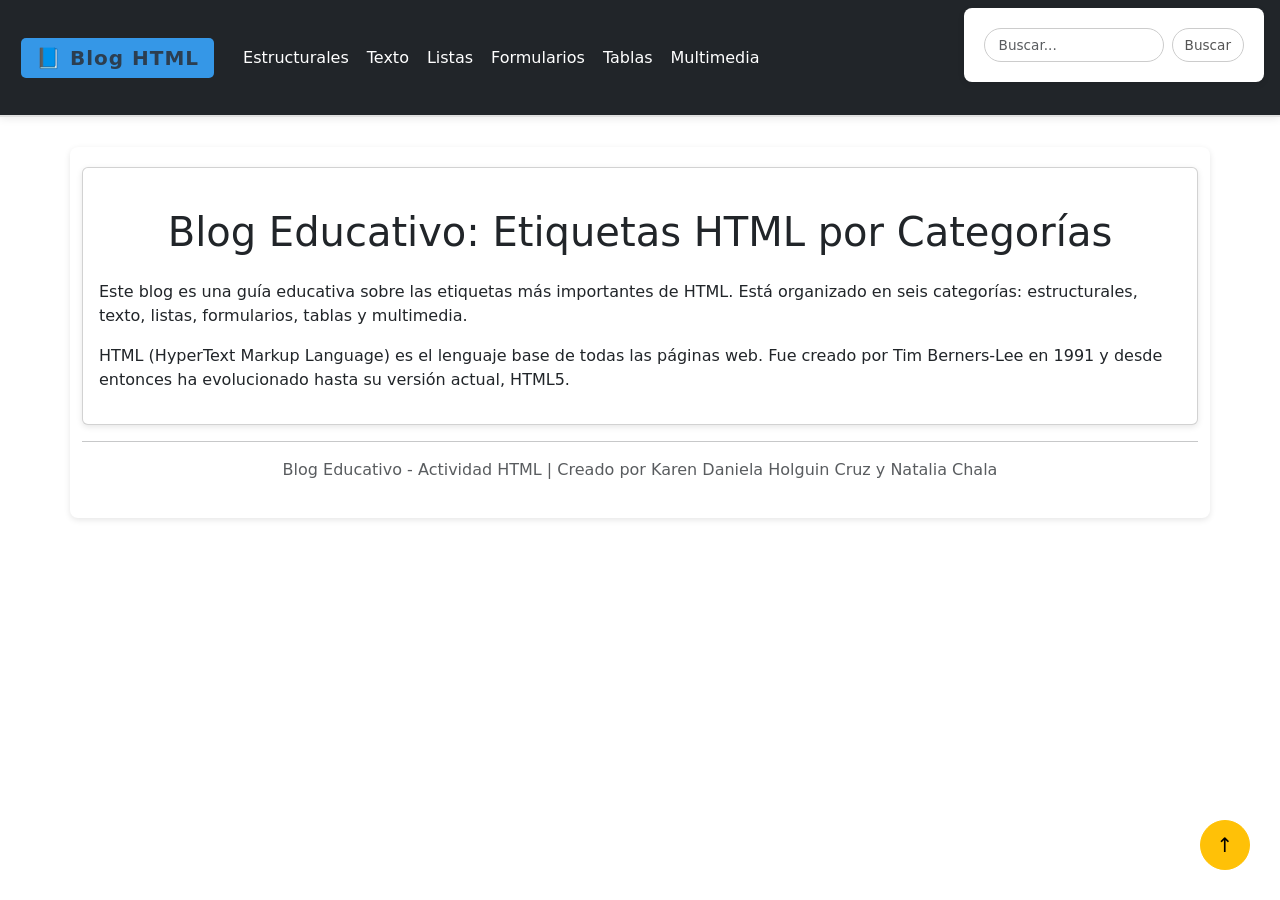
==== commit cd688080: "Actualizacion de proyecto" ====
--- a/index.html
+++ b/index.html
@@ -37,7 +37,7 @@
     <hr>
     <p class="text-center text-muted">Blog Educativo - Actividad HTML | Creado por Karen Daniela Holguin Cruz y Natalia Chala</p>
 
-  </div>  ← aquí cierra el container
+  </div>
 
   <!-- Botón flotante -->
   <button onclick="irArriba()"
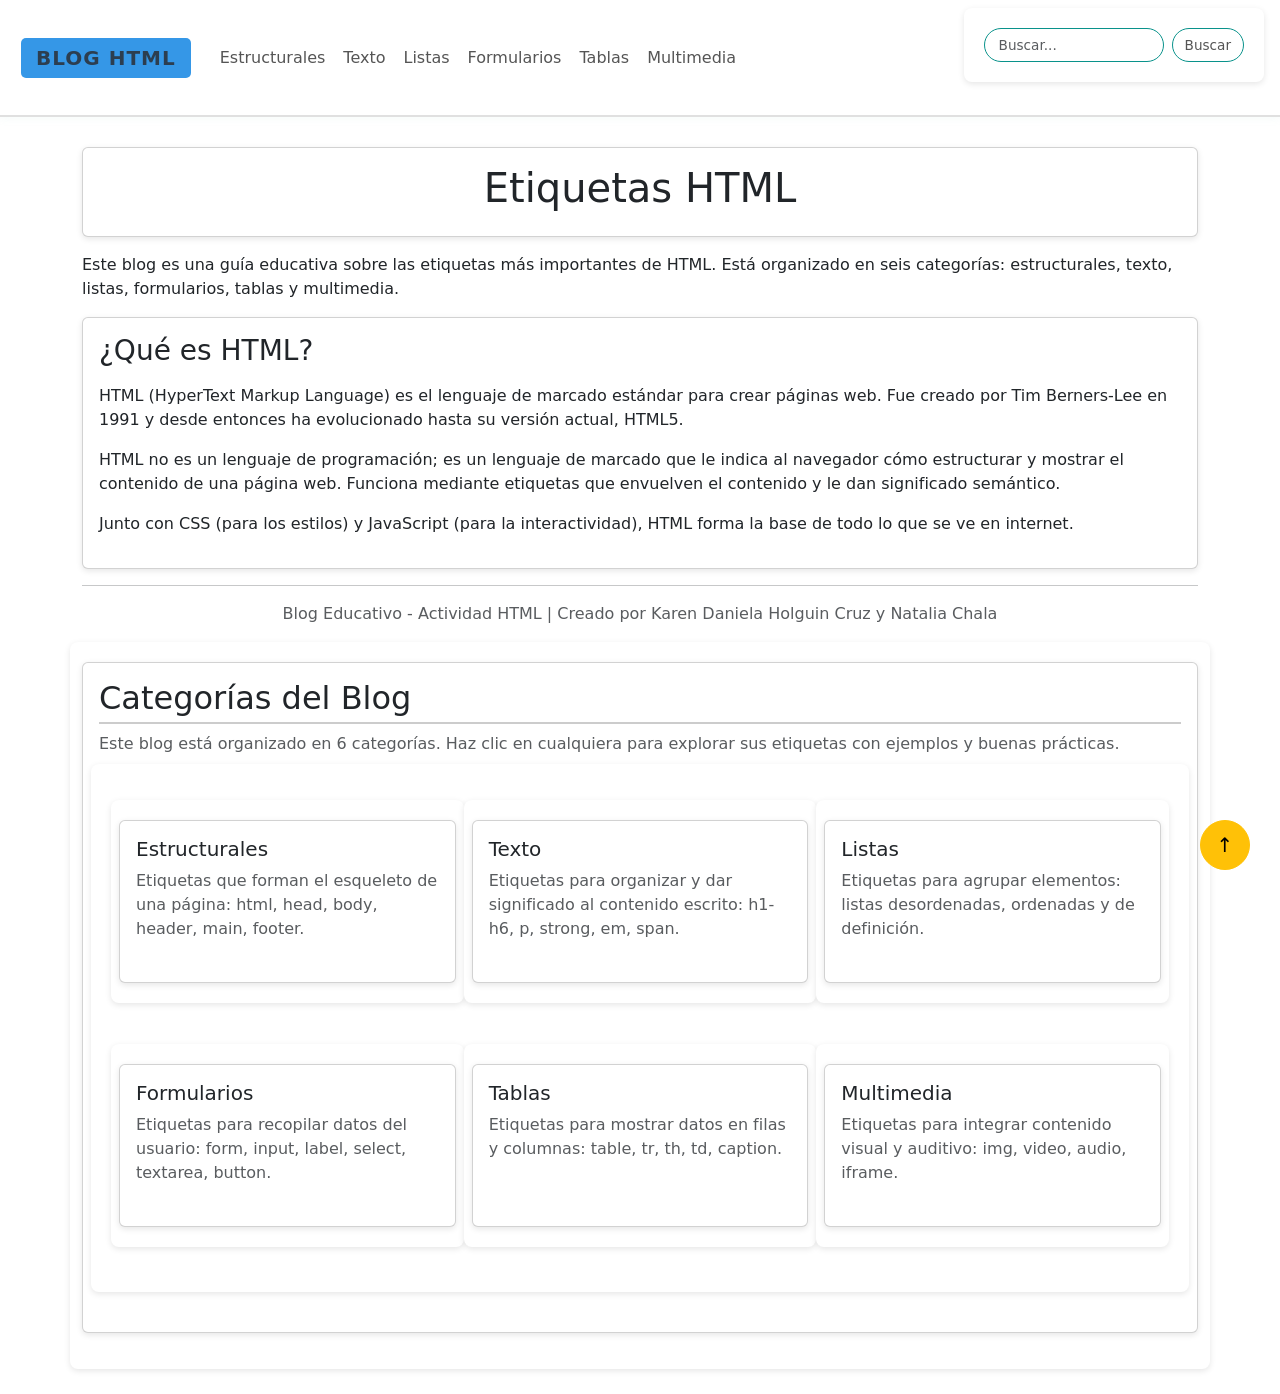
==== commit 6fa79e06: "Actualizo archivos" ====
--- a/index.html
+++ b/index.html
@@ -6,36 +6,124 @@
   <title>Blog Educativo - Etiquetas HTML</title>
   <link rel="stylesheet" href="css/styles.css">
   <link href="https://cdn.jsdelivr.net/npm/bootstrap@5.3.0/dist/css/bootstrap.min.css" rel="stylesheet">
+  <style>
+    /* Buscador responsive: se achica en pantallas pequeñas */
+    #buscador {
+      width: 180px;
+      transition: width 0.2s;
+    }
+    @media (max-width: 992px) {
+      #buscador { width: 120px; }
+    }
+    @media (max-width: 768px) {
+      #buscador { width: 90px; }
+    }
+    @media (max-width: 576px) {
+      .search-wrap { display: none !important; }
+    }
+  </style>
 </head>
 
 <body>
 
   <!-- NAVBAR -->
-  <nav class="navbar navbar-dark bg-dark px-3 d-flex flex-wrap gap-2 align-items-center">
-    <a class="navbar-brand fw-bold" href="index.html">📘 Blog HTML</a>
-    <a class="nav-link text-white" href="estructurales.html">Estructurales</a>
-    <a class="nav-link text-white" href="texto.html">Texto</a>
-    <a class="nav-link text-white" href="listas.html">Listas</a>
-    <a class="nav-link text-white" href="formularios.html">Formularios</a>
-    <a class="nav-link text-white" href="tablas.html">Tablas</a>
-    <a class="nav-link text-white" href="multimedia.html">Multimedia</a>
-    <div class="d-flex align-items-center gap-2 ms-auto">
-      <input class="form-control" style="width: 180px;" type="text" id="buscador" placeholder="Buscar...">
+  <nav class="navbar navbar-light bg-white px-3 d-flex flex-wrap gap-2 align-items-center">
+    <a class="navbar-brand fw-bold">BLOG HTML</a>
+    <a class="nav-link" href="estructurales.html">Estructurales</a>
+    <a class="nav-link" href="texto.html">Texto</a>
+    <a class="nav-link" href="listas.html">Listas</a>
+    <a class="nav-link" href="formularios.html">Formularios</a>
+    <a class="nav-link" href="tablas.html">Tablas</a>
+    <a class="nav-link" href="multimedia.html">Multimedia</a>
+    <div class="d-flex align-items-center gap-2 ms-auto search-wrap">
+      <input class="form-control" type="text" id="buscador" placeholder="Buscar...">
       <button class="btn btn-outline-light" onclick="buscar()">Buscar</button>
     </div>
   </nav>
 
   <!-- CONTENIDO -->
-  <div class="container mt-3">
+  <main class="container mt-3">
 
     <div class="card p-3 mb-3">
-      <h1 class="text-center my-4">Blog Educativo: Etiquetas HTML por Categorías</h1>
+      <h1>Etiquetas HTML</h1>
+    </div>
       <p>Este blog es una guía educativa sobre las etiquetas más importantes de HTML. Está organizado en seis categorías: estructurales, texto, listas, formularios, tablas y multimedia.</p>
-      <p>HTML (HyperText Markup Language) es el lenguaje base de todas las páginas web. Fue creado por Tim Berners-Lee en 1991 y desde entonces ha evolucionado hasta su versión actual, HTML5.</p>
+      <div class="card p-3 mb-3">
+       <h3 class="mb-3">¿Qué es HTML?</h3>
+      <p>HTML (HyperText Markup Language) es el lenguaje de marcado estándar para crear páginas web. Fue creado por Tim Berners-Lee en 1991 y desde entonces ha evolucionado hasta su versión actual, HTML5.</p>
+      <p>HTML no es un lenguaje de programación; es un lenguaje de marcado que le indica al navegador cómo estructurar y mostrar el contenido de una página web. Funciona mediante etiquetas que envuelven el contenido y le dan significado semántico.</p>
+      <p>Junto con CSS (para los estilos) y JavaScript (para la interactividad), HTML forma la base de todo lo que se ve en internet.</p>
     </div>
 
     <hr>
     <p class="text-center text-muted">Blog Educativo - Actividad HTML | Creado por Karen Daniela Holguin Cruz y Natalia Chala</p>
+
+  </main>
+
+  <!-- Categorías -->
+  <div class="container mt-3">
+
+    <div class="card p-3 mb-3">
+    <h2>Categorías del Blog</h2>
+    <p class="text-muted mb-4">Este blog está organizado en 6 categorías. Haz clic en cualquiera para explorar sus etiquetas con ejemplos y buenas prácticas.</p>
+
+    <div class="row g-3 mb-4">
+
+      <div class="col-md-4">
+        <a href="estructurales.html" style="text-decoration: none;">
+          <div class="card h-100 p-3">
+            <h5>Estructurales</h5>
+            <p class="text-muted mb-0">Etiquetas que forman el esqueleto de una página: html, head, body, header, main, footer.</p>
+          </div>
+        </a>
+      </div>
+
+      <div class="col-md-4">
+        <a href="texto.html" style="text-decoration: none;">
+          <div class="card h-100 p-3">
+            <h5>Texto</h5>
+            <p class="text-muted mb-0">Etiquetas para organizar y dar significado al contenido escrito: h1-h6, p, strong, em, span.</p>
+          </div>
+        </a>
+      </div>
+
+      <div class="col-md-4">
+        <a href="listas.html" style="text-decoration: none;">
+          <div class="card h-100 p-3">
+            <h5>Listas</h5>
+            <p class="text-muted mb-0">Etiquetas para agrupar elementos: listas desordenadas, ordenadas y de definición.</p>
+          </div>
+        </a>
+      </div>
+
+      <div class="col-md-4">
+        <a href="formularios.html" style="text-decoration: none;">
+          <div class="card h-100 p-3">
+            <h5>Formularios</h5>
+            <p class="text-muted mb-0">Etiquetas para recopilar datos del usuario: form, input, label, select, textarea, button.</p>
+          </div>
+        </a>
+      </div>
+
+      <div class="col-md-4">
+        <a href="tablas.html" style="text-decoration: none;">
+          <div class="card h-100 p-3">
+            <h5>Tablas</h5>
+            <p class="text-muted mb-0">Etiquetas para mostrar datos en filas y columnas: table, tr, th, td, caption.</p>
+          </div>
+        </a>
+      </div>
+
+      <div class="col-md-4">
+        <a href="multimedia.html" style="text-decoration: none;">
+          <div class="card h-100 p-3">
+            <h5>Multimedia</h5>
+            <p class="text-muted mb-0">Etiquetas para integrar contenido visual y auditivo: img, video, audio, iframe.</p>
+          </div>
+        </a>
+      </div>
+
+    </div>
 
   </div>
 
@@ -46,7 +134,7 @@
   </button>
 
   <script src="https://cdn.jsdelivr.net/npm/bootstrap@5.3.0/dist/js/bootstrap.bundle.min.js"></script>
-  <script src="js/scripts.js"></script>
+  <script src="js/script.js"></script>
 
 </body>
 </html>
--- a/css/styles.css
+++ b/css/styles.css
@@ -2,13 +2,13 @@
 body {
   font-family: 'Poppins', Arial, sans-serif; 
   margin: 20px;
-  color: #8dc927; 
+  color: #73b108; 
 }
 
 
 h1 {
   text-align: center;
-  color: #1E3A8A; 
+  color: #2e8804; 
 }
 
 h2 {
@@ -122,12 +122,12 @@
 
 
 
-/* Navbar clara y minimalista */
+
 .navbar {
-  background-color: #ffffff !important;
+  background-color: #c9c6c6 !important;
   border-bottom: 2px solid #e0e0e0;
   padding: 12px 24px;
-  box-shadow: 0 2px 8px rgba(0, 0, 0, 0.08);
+  box-shadow: 0 2px 8px rgba(143, 209, 193, 0.08);
 }
 
 /* Nombre del blog */
@@ -148,7 +148,7 @@
 
 /* Buscador */
 .navbar .form-control {
-  border: 1px solid #cccccc;
+  border: 1px solid #09928b;
   border-radius: 20px;
   font-size: 0.85rem;
   padding: 6px 14px;
@@ -156,7 +156,7 @@
 
 /* Botón buscar */
 .navbar .btn-outline-light {
-  border: 1px solid #cccccc;
+  border: 1px solid #09928b;
   color: #555555 !important;
   border-radius: 20px;
   font-size: 0.85rem;
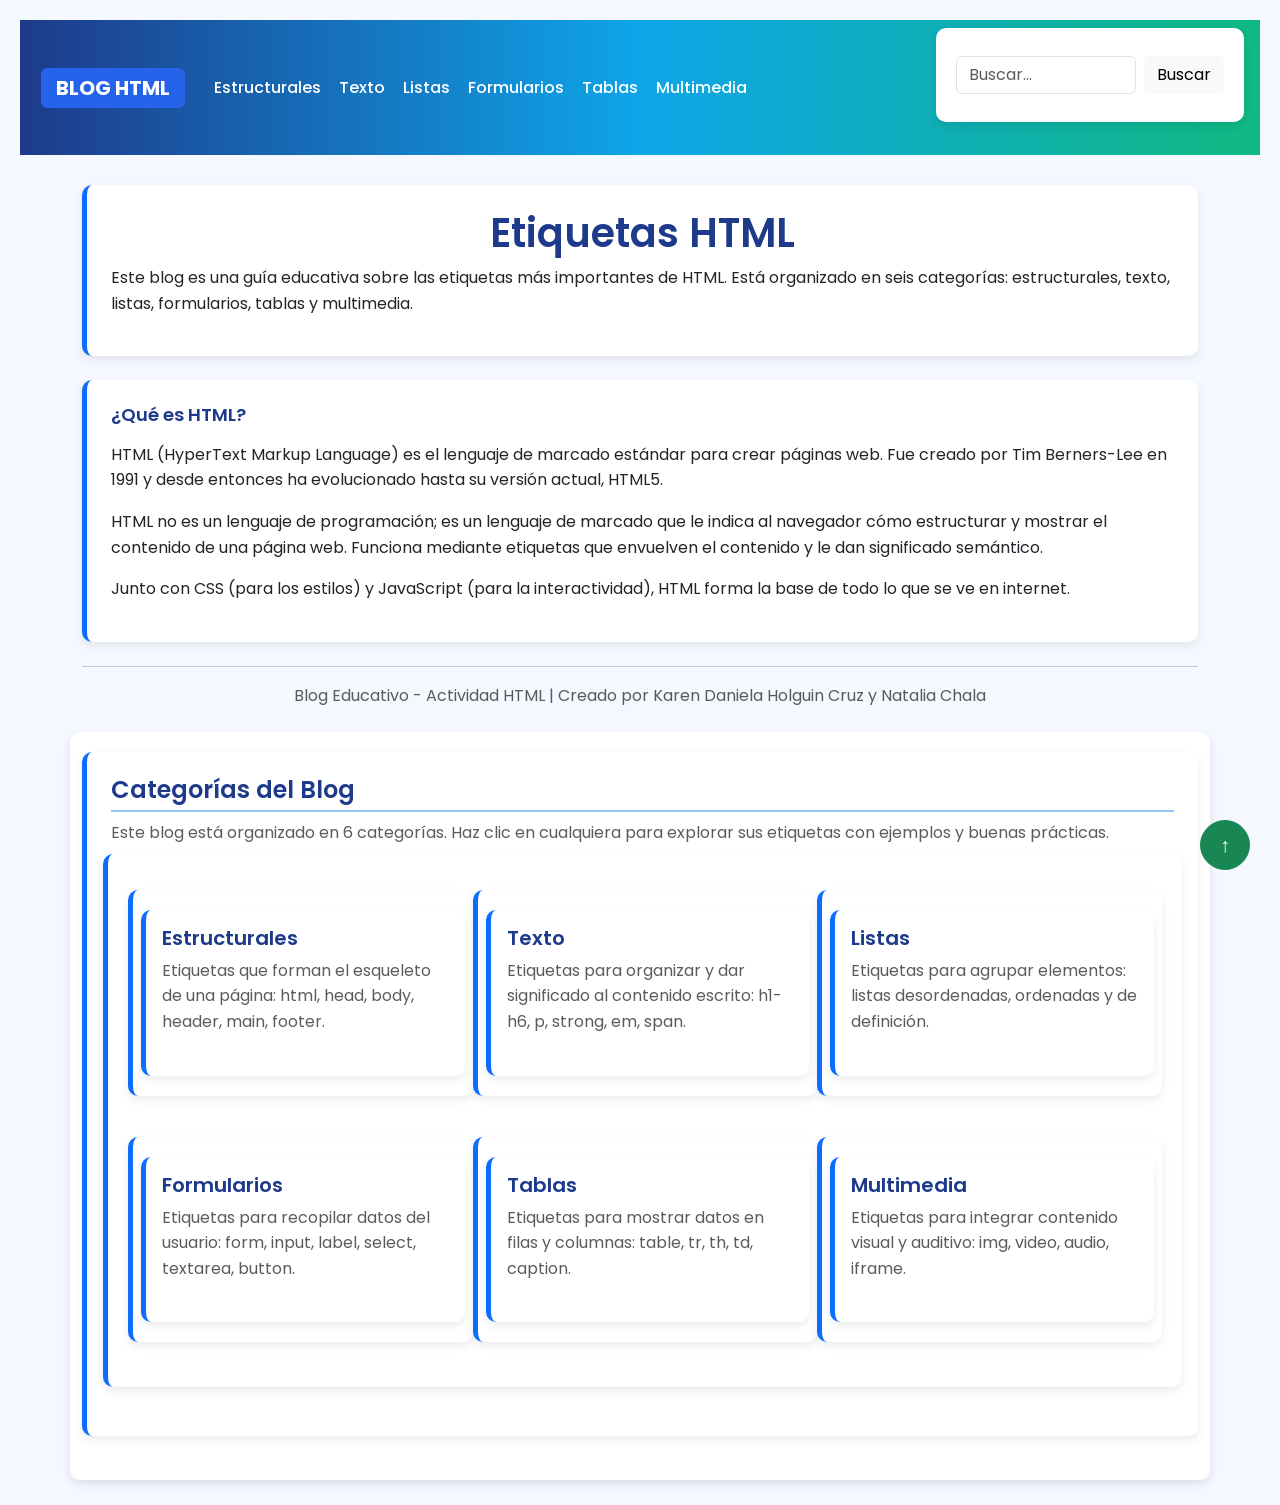
==== commit 968ac708: "All project" ====
--- a/index.html
+++ b/index.html
@@ -4,123 +4,218 @@
 <head>
   <meta charset="UTF-8">
   <title>Blog Educativo - Etiquetas HTML</title>
+
+  <!-- Bootstrap -->
+  <link href="https://cdn.jsdelivr.net/npm/bootstrap@5.3.0/dist/css/bootstrap.min.css" rel="stylesheet">
+
+  <!-- Tipografía -->
+  <link href="https://fonts.googleapis.com/css2?family=Poppins:wght@300;400;500;600;700&display=swap" rel="stylesheet">
+
+  <!-- Tu CSS -->
   <link rel="stylesheet" href="css/styles.css">
-  <link href="https://cdn.jsdelivr.net/npm/bootstrap@5.3.0/dist/css/bootstrap.min.css" rel="stylesheet">
+
   <style>
-    /* Buscador responsive: se achica en pantallas pequeñas */
+
+    body{
+      font-family: 'Poppins', sans-serif;
+      background-color:#f5f9ff;
+    }
+
+    /* Navbar */
+    .navbar{
+      background: linear-gradient(90deg,#1E3A8A,#0EA5E9,#10B981);
+    }
+
+    .navbar-brand{
+      color:white !important;
+      font-weight:600;
+    }
+
+    .nav-link{
+      color:white !important;
+      font-weight:500;
+    }
+
+    .nav-link:hover{
+      color:#A7F3D0 !important;
+    }
+
+    /* Tarjetas */
+    .card{
+      border:none;
+      border-radius:12px;
+      box-shadow:0 4px 12px rgba(0,0,0,0.08);
+      transition:0.3s;
+    }
+
+    .card:hover{
+      transform:translateY(-5px);
+    }
+
+    h1,h2,h3,h5{
+      color:#1E3A8A;
+      font-weight:600;
+    }
+
+    /* Buscador responsive */
     #buscador {
       width: 180px;
       transition: width 0.2s;
     }
+
     @media (max-width: 992px) {
       #buscador { width: 120px; }
     }
+
     @media (max-width: 768px) {
       #buscador { width: 90px; }
     }
+
     @media (max-width: 576px) {
       .search-wrap { display: none !important; }
     }
+
   </style>
 </head>
 
 <body>
 
   <!-- NAVBAR -->
-  <nav class="navbar navbar-light bg-white px-3 d-flex flex-wrap gap-2 align-items-center">
+  <nav class="navbar px-3 d-flex flex-wrap gap-2 align-items-center">
     <a class="navbar-brand fw-bold">BLOG HTML</a>
+
     <a class="nav-link" href="estructurales.html">Estructurales</a>
     <a class="nav-link" href="texto.html">Texto</a>
     <a class="nav-link" href="listas.html">Listas</a>
     <a class="nav-link" href="formularios.html">Formularios</a>
     <a class="nav-link" href="tablas.html">Tablas</a>
     <a class="nav-link" href="multimedia.html">Multimedia</a>
+
     <div class="d-flex align-items-center gap-2 ms-auto search-wrap">
       <input class="form-control" type="text" id="buscador" placeholder="Buscar...">
-      <button class="btn btn-outline-light" onclick="buscar()">Buscar</button>
+      <button class="btn btn-light" onclick="buscar()">Buscar</button>
     </div>
   </nav>
 
   <!-- CONTENIDO -->
-  <main class="container mt-3">
-
-    <div class="card p-3 mb-3">
+  <main class="container mt-4">
+
+    <div class="card p-4 mb-4">
       <h1>Etiquetas HTML</h1>
-    </div>
-      <p>Este blog es una guía educativa sobre las etiquetas más importantes de HTML. Está organizado en seis categorías: estructurales, texto, listas, formularios, tablas y multimedia.</p>
-      <div class="card p-3 mb-3">
-       <h3 class="mb-3">¿Qué es HTML?</h3>
-      <p>HTML (HyperText Markup Language) es el lenguaje de marcado estándar para crear páginas web. Fue creado por Tim Berners-Lee en 1991 y desde entonces ha evolucionado hasta su versión actual, HTML5.</p>
-      <p>HTML no es un lenguaje de programación; es un lenguaje de marcado que le indica al navegador cómo estructurar y mostrar el contenido de una página web. Funciona mediante etiquetas que envuelven el contenido y le dan significado semántico.</p>
-      <p>Junto con CSS (para los estilos) y JavaScript (para la interactividad), HTML forma la base de todo lo que se ve en internet.</p>
+      <p>
+        Este blog es una guía educativa sobre las etiquetas más importantes de HTML. 
+        Está organizado en seis categorías: estructurales, texto, listas, formularios, tablas y multimedia.
+      </p>
+    </div>
+
+    <div class="card p-4 mb-4">
+      <h3 class="mb-3">¿Qué es HTML?</h3>
+
+      <p>
+        HTML (HyperText Markup Language) es el lenguaje de marcado estándar para crear páginas web.
+        Fue creado por Tim Berners-Lee en 1991 y desde entonces ha evolucionado hasta su versión actual, HTML5.
+      </p>
+
+      <p>
+        HTML no es un lenguaje de programación; es un lenguaje de marcado que le indica al navegador 
+        cómo estructurar y mostrar el contenido de una página web. Funciona mediante etiquetas que 
+        envuelven el contenido y le dan significado semántico.
+      </p>
+
+      <p>
+        Junto con CSS (para los estilos) y JavaScript (para la interactividad), 
+        HTML forma la base de todo lo que se ve en internet.
+      </p>
     </div>
 
     <hr>
-    <p class="text-center text-muted">Blog Educativo - Actividad HTML | Creado por Karen Daniela Holguin Cruz y Natalia Chala</p>
+
+    <p class="text-center text-muted">
+      Blog Educativo - Actividad HTML | Creado por Karen Daniela Holguin Cruz y Natalia Chala
+    </p>
 
   </main>
 
   <!-- Categorías -->
-  <div class="container mt-3">
-
-    <div class="card p-3 mb-3">
-    <h2>Categorías del Blog</h2>
-    <p class="text-muted mb-4">Este blog está organizado en 6 categorías. Haz clic en cualquiera para explorar sus etiquetas con ejemplos y buenas prácticas.</p>
-
-    <div class="row g-3 mb-4">
-
-      <div class="col-md-4">
-        <a href="estructurales.html" style="text-decoration: none;">
-          <div class="card h-100 p-3">
-            <h5>Estructurales</h5>
-            <p class="text-muted mb-0">Etiquetas que forman el esqueleto de una página: html, head, body, header, main, footer.</p>
-          </div>
-        </a>
-      </div>
-
-      <div class="col-md-4">
-        <a href="texto.html" style="text-decoration: none;">
-          <div class="card h-100 p-3">
-            <h5>Texto</h5>
-            <p class="text-muted mb-0">Etiquetas para organizar y dar significado al contenido escrito: h1-h6, p, strong, em, span.</p>
-          </div>
-        </a>
-      </div>
-
-      <div class="col-md-4">
-        <a href="listas.html" style="text-decoration: none;">
-          <div class="card h-100 p-3">
-            <h5>Listas</h5>
-            <p class="text-muted mb-0">Etiquetas para agrupar elementos: listas desordenadas, ordenadas y de definición.</p>
-          </div>
-        </a>
-      </div>
-
-      <div class="col-md-4">
-        <a href="formularios.html" style="text-decoration: none;">
-          <div class="card h-100 p-3">
-            <h5>Formularios</h5>
-            <p class="text-muted mb-0">Etiquetas para recopilar datos del usuario: form, input, label, select, textarea, button.</p>
-          </div>
-        </a>
-      </div>
-
-      <div class="col-md-4">
-        <a href="tablas.html" style="text-decoration: none;">
-          <div class="card h-100 p-3">
-            <h5>Tablas</h5>
-            <p class="text-muted mb-0">Etiquetas para mostrar datos en filas y columnas: table, tr, th, td, caption.</p>
-          </div>
-        </a>
-      </div>
-
-      <div class="col-md-4">
-        <a href="multimedia.html" style="text-decoration: none;">
-          <div class="card h-100 p-3">
-            <h5>Multimedia</h5>
-            <p class="text-muted mb-0">Etiquetas para integrar contenido visual y auditivo: img, video, audio, iframe.</p>
-          </div>
-        </a>
+  <div class="container mt-4">
+
+    <div class="card p-4 mb-4">
+
+      <h2>Categorías del Blog</h2>
+
+      <p class="text-muted mb-4">
+        Este blog está organizado en 6 categorías. Haz clic en cualquiera para explorar 
+        sus etiquetas con ejemplos y buenas prácticas.
+      </p>
+
+      <div class="row g-3">
+
+        <div class="col-md-4">
+          <a href="estructurales.html" class="text-decoration-none">
+            <div class="card h-100 p-3">
+              <h5>Estructurales</h5>
+              <p class="text-muted mb-0">
+                Etiquetas que forman el esqueleto de una página: html, head, body, header, main, footer.
+              </p>
+            </div>
+          </a>
+        </div>
+
+        <div class="col-md-4">
+          <a href="texto.html" class="text-decoration-none">
+            <div class="card h-100 p-3">
+              <h5>Texto</h5>
+              <p class="text-muted mb-0">
+                Etiquetas para organizar y dar significado al contenido escrito: h1-h6, p, strong, em, span.
+              </p>
+            </div>
+          </a>
+        </div>
+
+        <div class="col-md-4">
+          <a href="listas.html" class="text-decoration-none">
+            <div class="card h-100 p-3">
+              <h5>Listas</h5>
+              <p class="text-muted mb-0">
+                Etiquetas para agrupar elementos: listas desordenadas, ordenadas y de definición.
+              </p>
+            </div>
+          </a>
+        </div>
+
+        <div class="col-md-4">
+          <a href="formularios.html" class="text-decoration-none">
+            <div class="card h-100 p-3">
+              <h5>Formularios</h5>
+              <p class="text-muted mb-0">
+                Etiquetas para recopilar datos del usuario: form, input, label, select, textarea, button.
+              </p>
+            </div>
+          </a>
+        </div>
+
+        <div class="col-md-4">
+          <a href="tablas.html" class="text-decoration-none">
+            <div class="card h-100 p-3">
+              <h5>Tablas</h5>
+              <p class="text-muted mb-0">
+                Etiquetas para mostrar datos en filas y columnas: table, tr, th, td, caption.
+              </p>
+            </div>
+          </a>
+        </div>
+
+        <div class="col-md-4">
+          <a href="multimedia.html" class="text-decoration-none">
+            <div class="card h-100 p-3">
+              <h5>Multimedia</h5>
+              <p class="text-muted mb-0">
+                Etiquetas para integrar contenido visual y auditivo: img, video, audio, iframe.
+              </p>
+            </div>
+          </a>
+        </div>
+
       </div>
 
     </div>
@@ -130,11 +225,14 @@
   <!-- Botón flotante -->
   <button onclick="irArriba()"
     style="position: fixed; bottom: 30px; right: 30px; z-index: 999; border-radius: 50%; width: 50px; height: 50px; font-size: 20px;"
-    class="btn btn-warning">↑
+    class="btn btn-success">
+    ↑
   </button>
 
+  <!-- Bootstrap JS -->
   <script src="https://cdn.jsdelivr.net/npm/bootstrap@5.3.0/dist/js/bootstrap.bundle.min.js"></script>
+
   <script src="js/script.js"></script>
 
 </body>
-</html>+</html>
--- a/css/styles.css
+++ b/css/styles.css
@@ -1,48 +1,72 @@
+/* =========================
+   ESTILO GENERAL
+   ========================= */
 
 body {
   font-family: 'Poppins', Arial, sans-serif; 
   margin: 20px;
-  color: #73b108; 
+  color: #1e3a8a; 
+  background-color: #e8f5e9; /* verde suave */
 }
 
+/* =========================
+   TITULOS
+   ========================= */
 
 h1 {
   text-align: center;
-  color: #2e8804; 
+  color: #166534; 
 }
 
 h2 {
-  color: #1E3A8A; 
-  border-bottom: 2px solid #ccc;
+  color: #0d6efd; 
+  border-bottom: 2px solid #93c5fd;
   padding-bottom: 5px;
   font-size: 24px;
   font-weight: 600;
 }
 
 h3 {
-  color: #1E3A8A; 
+  color: #198754; 
   font-size: 18px;
   font-weight: 600;
 }
 
+/* =========================
+   CONTENEDORES
+   ========================= */
 
 div {
   background: white;
   padding: 20px;
   margin-bottom: 25px;
-  border-radius: 8px;
-  box-shadow: 0px 2px 6px rgba(0, 0, 0, 0.1);
+  border-radius: 10px;
+  box-shadow:0 4px 10px rgba(0,0,0,0.1);
 }
 
+/* Tarjetas bootstrap */
+.card, .seccion, .container div{
+  background-color:#ffffff;
+  border-left:5px solid #0d6efd; /* azul */
+  border-radius:10px;
+  box-shadow:0 4px 10px rgba(0,0,0,0.08);
+}
+
+/* =========================
+   CODIGO
+   ========================= */
 
 pre {
-  background: #272822; 
-  color: #f8f8f2;
-  padding: 15px;
-  border-radius: 6px;
-  overflow-x: auto;
+  background:#1e293b; 
+  color:#f1f5f9;
+  padding:15px;
+  border-radius:8px;
+  overflow-x:auto;
 }
 
+/* =========================
+   LISTAS Y TEXTO
+   ========================= */
 
 ul {
   margin-left: 20px;
@@ -52,11 +76,13 @@
   margin-bottom: 5px;
 }
 
-
 p {
-  line-height: 1.5;
+  line-height: 1.6;
 }
 
+/* =========================
+   NAVEGACION
+   ========================= */
 
 nav {
   text-align: center;
@@ -65,19 +91,53 @@
 
 nav a {
   text-decoration: none;
-  background: #3597e7; 
-  color: rgb(85, 224, 42);
+  background: #2563eb; 
+  color: white;
   padding: 10px 15px;
   margin: 5px;
-  border-radius: 5px;
+  border-radius: 6px;
   display: inline-block;
+  transition: 0.3s;
 }
 
 nav a:hover,
 nav a.active {
-  background: #1E40AF; 
+  background: #16a34a; 
 }
 
+/* =========================
+   FORMULARIOS
+   ========================= */
+
+input, textarea {
+  width: 100%;
+  padding: 10px;
+  margin: 8px 0;
+  border-radius: 6px;
+  border: 1px solid #cbd5f5;
+}
+
+/* =========================
+   BOTONES
+   ========================= */
+
+button {
+  background: #2563eb; 
+  color: white;
+  padding: 10px;
+  border: none;
+  border-radius: 6px;
+  cursor: pointer;
+  transition: 0.3s;
+}
+
+button:hover {
+  background: #16a34a; 
+}
+
+/* =========================
+   FOOTER
+   ========================= */
 
 footer {
   text-align: center;
@@ -85,84 +145,14 @@
   background: #1E3A8A; 
   color: white;
   margin-top: 30px;
-  border-radius: 5px;
+  border-radius: 6px;
 }
 
+/* =========================
+   IMAGENES
+   ========================= */
 
-input, textarea {
-  width: 100%;
-  padding: 10px;
-  margin: 8px 0;
-  border-radius: 5px;
-  border: 1px solid #ccc;
-}
-
-button {
-  background: #0EA5E9; 
-  color: white;
-  padding: 10px;
-  border: none;
-  border-radius: 5px;
-  cursor: pointer;
-}
-
-button:hover {
-  background: #0284C7; 
-}
-
-
-  
-
-
-
-
-
-
-
-
-
-
-
-.navbar {
-  background-color: #c9c6c6 !important;
-  border-bottom: 2px solid #e0e0e0;
-  padding: 12px 24px;
-  box-shadow: 0 2px 8px rgba(143, 209, 193, 0.08);
-}
-
-/* Nombre del blog */
-.navbar-brand {
-  color: #2c3e50 !important;
-  font-size: 1.2rem;
-  font-weight: 700;
-  letter-spacing: 1px;
-}
-
-/* Enlaces */
-.nav-link {
-  color: #555555 !important;
-  font-size: 0.9rem;
-  font-weight: 500;
-  padding: 6px 12px;
-}
-
-/* Buscador */
-.navbar .form-control {
-  border: 1px solid #09928b;
-  border-radius: 20px;
-  font-size: 0.85rem;
-  padding: 6px 14px;
-}
-
-/* Botón buscar */
-.navbar .btn-outline-light {
-  border: 1px solid #09928b;
-  color: #555555 !important;
-  border-radius: 20px;
-  font-size: 0.85rem;
-}
-
-.navbar .btn-outline-light:hover {
-  background-color: #f0f0f0;
-  color: #333333 !important;
+img{
+  border-radius:10px;
+  box-shadow:0 4px 10px rgba(0,0,0,0.15);
 }
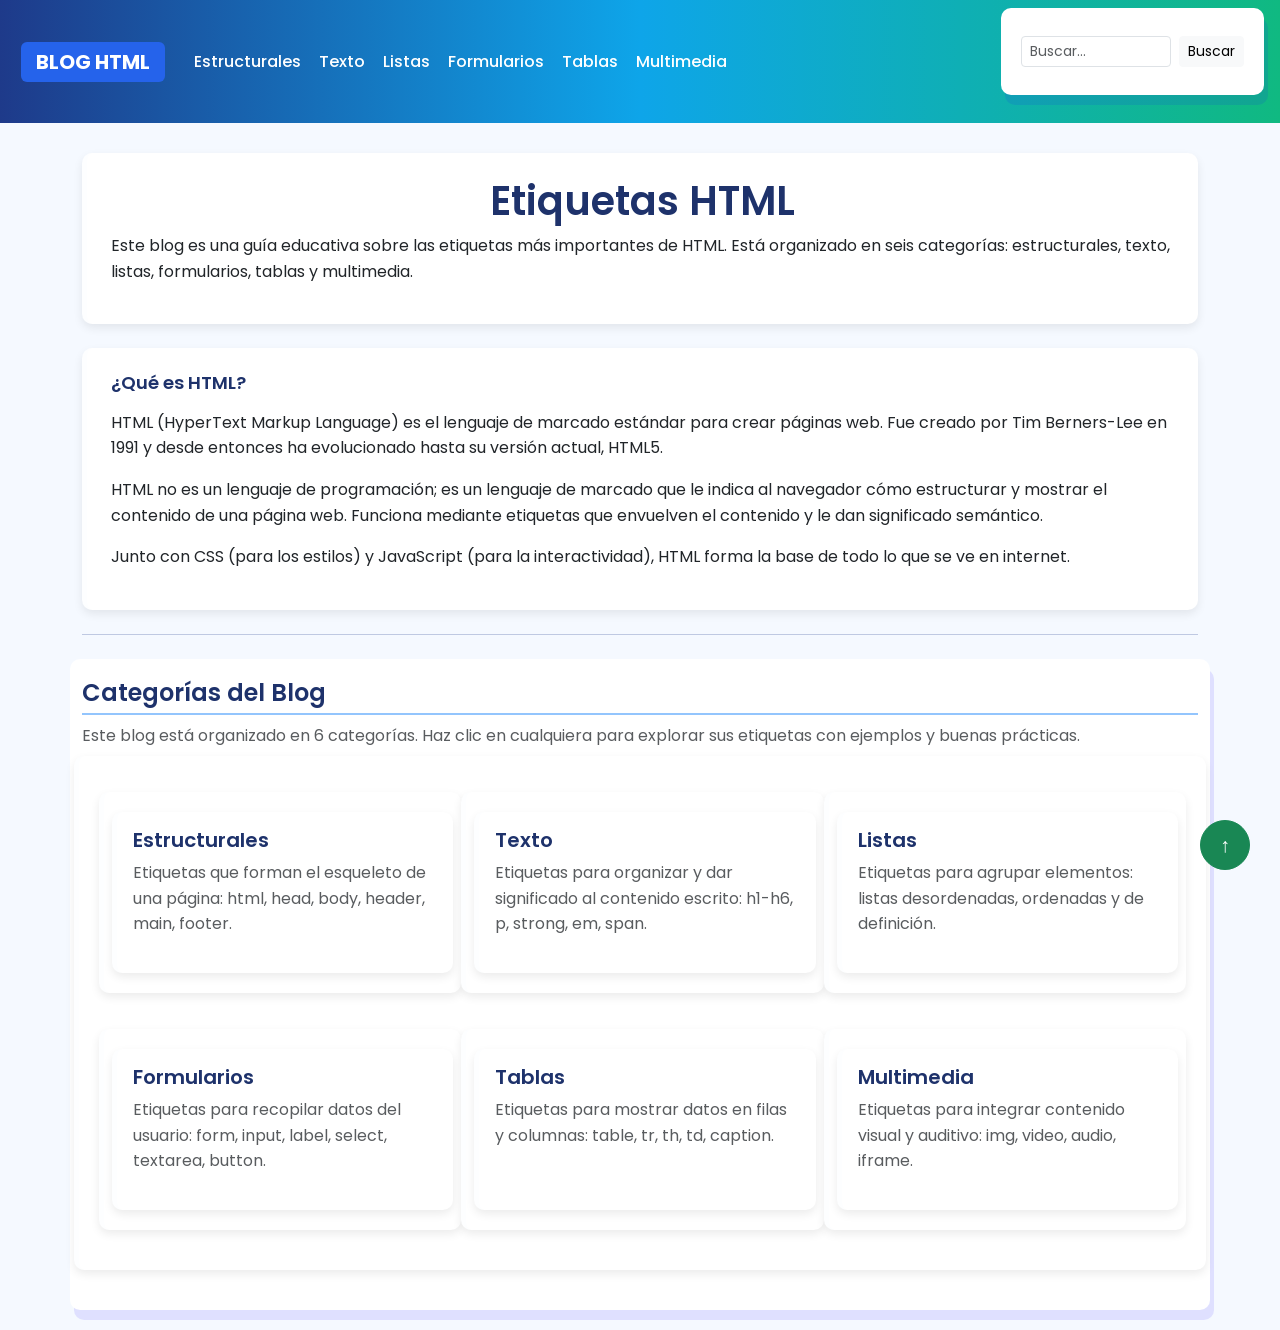
==== commit d54899fb: "All project" ====
--- a/index.html
+++ b/index.html
@@ -53,7 +53,7 @@
     }
 
     h1,h2,h3,h5{
-      color:#1E3A8A;
+      color:#1e326b;
       font-weight:600;
     }
 
@@ -92,9 +92,11 @@
     <a class="nav-link" href="multimedia.html">Multimedia</a>
 
     <div class="d-flex align-items-center gap-2 ms-auto search-wrap">
-      <input class="form-control" type="text" id="buscador" placeholder="Buscar...">
-      <button class="btn btn-light" onclick="buscar()">Buscar</button>
-    </div>
+  <input class="form-control form-control-sm" 
+    style="width: 150px;" 
+    type="text" id="buscador" placeholder="Buscar...">
+  <button class="btn btn-light btn-sm" onclick="buscar()">Buscar</button>
+</div>
   </nav>
 
   <!-- CONTENIDO -->
@@ -130,16 +132,12 @@
 
     <hr>
 
-    <p class="text-center text-muted">
-      Blog Educativo - Actividad HTML | Creado por Karen Daniela Holguin Cruz y Natalia Chala
-    </p>
+
 
   </main>
 
   <!-- Categorías -->
   <div class="container mt-4">
-
-    <div class="card p-4 mb-4">
 
       <h2>Categorías del Blog</h2>
 
@@ -218,7 +216,6 @@
 
       </div>
 
-    </div>
 
   </div>
 
--- a/css/styles.css
+++ b/css/styles.css
@@ -4,7 +4,6 @@
 
 body {
   font-family: 'Poppins', Arial, sans-serif; 
-  margin: 20px;
   color: #1e3a8a; 
   background-color: #e8f5e9; /* verde suave */
 }
@@ -39,17 +38,20 @@
 div {
   background: white;
   padding: 20px;
-  margin-bottom: 25px;
+  margin-bottom: 20px;
   border-radius: 10px;
-  box-shadow:0 4px 10px rgba(0,0,0,0.1);
+  box-shadow:4px 10px rgba(37, 0, 247, 0.1);
 }
 
 /* Tarjetas bootstrap */
 .card, .seccion, .container div{
   background-color:#ffffff;
-  border-left:5px solid #0d6efd; /* azul */
+  border-left:5px solid #fdfeff; /* azul */
   border-radius:10px;
   box-shadow:0 4px 10px rgba(0,0,0,0.08);
+}
+.card:hover {
+  transform: translateY(-4px);
 }
 
 /* =========================
@@ -57,8 +59,8 @@
    ========================= */
 
 pre {
-  background:#1e293b; 
-  color:#f1f5f9;
+  background:#ebecf0; 
+  color:#000000;
   padding:15px;
   border-radius:8px;
   overflow-x:auto;
@@ -155,4 +157,15 @@
 img{
   border-radius:10px;
   box-shadow:0 4px 10px rgba(0,0,0,0.15);
+}
+
+@media (max-width: 576px) {
+  .search-wrap { display: none !important; }
+}
+
+mark {
+  background-color: #fcfc62;
+  color: #000;
+  border-radius: 3px;
+  padding: 0 2px;
 }
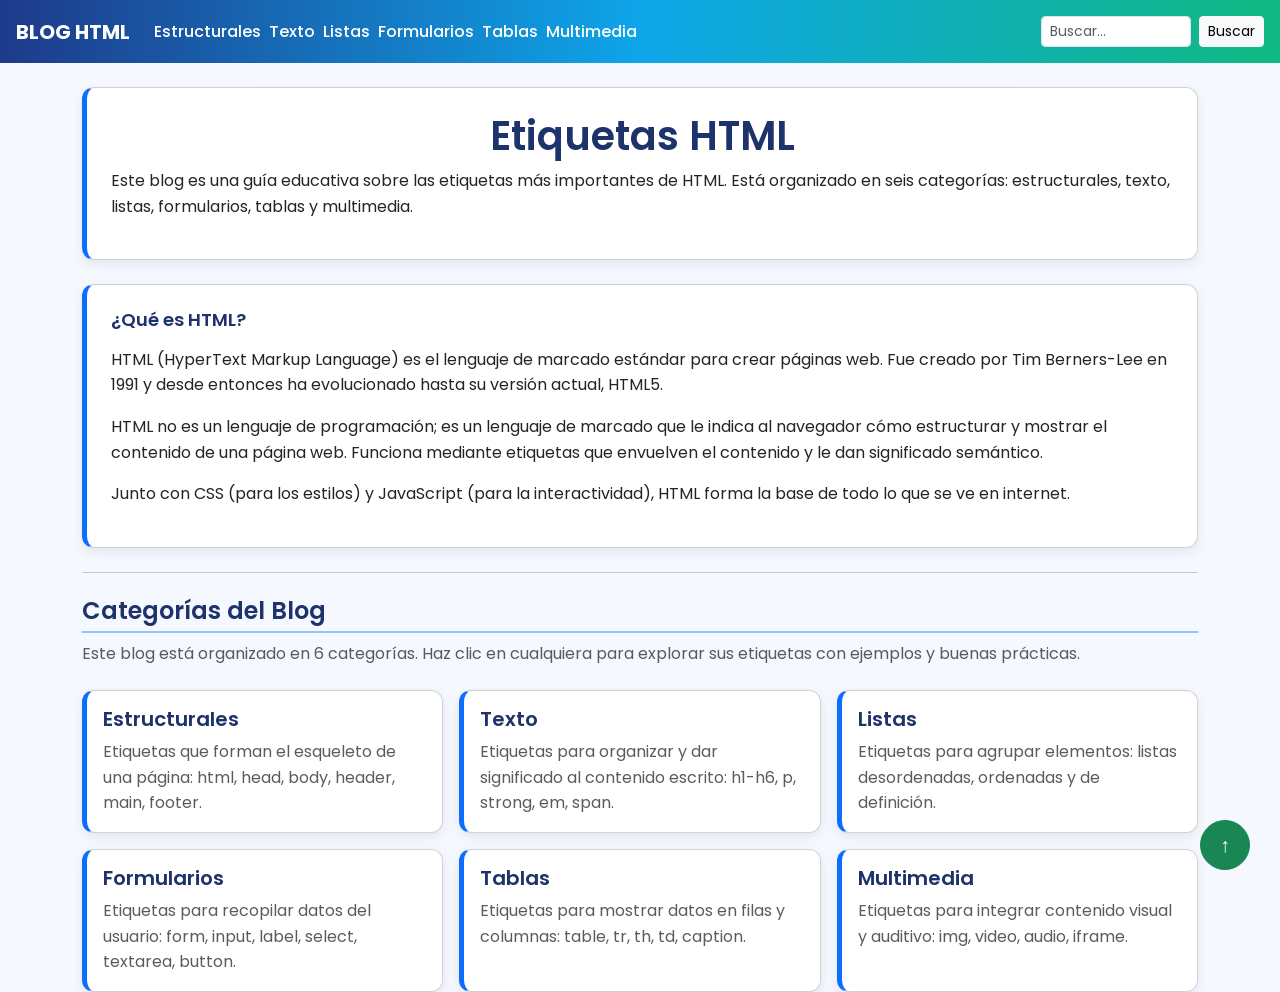
==== commit a659953f: "All project" ====
--- a/index.html
+++ b/index.html
@@ -11,78 +11,15 @@
   <!-- Tipografía -->
   <link href="https://fonts.googleapis.com/css2?family=Poppins:wght@300;400;500;600;700&display=swap" rel="stylesheet">
 
-  <!-- Tu CSS -->
+  <!-- CSS -->
   <link rel="stylesheet" href="css/styles.css">
-
-  <style>
-
-    body{
-      font-family: 'Poppins', sans-serif;
-      background-color:#f5f9ff;
-    }
-
-    /* Navbar */
-    .navbar{
-      background: linear-gradient(90deg,#1E3A8A,#0EA5E9,#10B981);
-    }
-
-    .navbar-brand{
-      color:white !important;
-      font-weight:600;
-    }
-
-    .nav-link{
-      color:white !important;
-      font-weight:500;
-    }
-
-    .nav-link:hover{
-      color:#A7F3D0 !important;
-    }
-
-    /* Tarjetas */
-    .card{
-      border:none;
-      border-radius:12px;
-      box-shadow:0 4px 12px rgba(0,0,0,0.08);
-      transition:0.3s;
-    }
-
-    .card:hover{
-      transform:translateY(-5px);
-    }
-
-    h1,h2,h3,h5{
-      color:#1e326b;
-      font-weight:600;
-    }
-
-    /* Buscador responsive */
-    #buscador {
-      width: 180px;
-      transition: width 0.2s;
-    }
-
-    @media (max-width: 992px) {
-      #buscador { width: 120px; }
-    }
-
-    @media (max-width: 768px) {
-      #buscador { width: 90px; }
-    }
-
-    @media (max-width: 576px) {
-      .search-wrap { display: none !important; }
-    }
-
-  </style>
 </head>
 
 <body>
 
   <!-- NAVBAR -->
   <nav class="navbar px-3 d-flex flex-wrap gap-2 align-items-center">
-    <a class="navbar-brand fw-bold">BLOG HTML</a>
+    <a class="navbar-brand fw-bold" href="index.html">BLOG HTML</a>
 
     <a class="nav-link" href="estructurales.html">Estructurales</a>
     <a class="nav-link" href="texto.html">Texto</a>
@@ -92,12 +29,13 @@
     <a class="nav-link" href="multimedia.html">Multimedia</a>
 
     <div class="d-flex align-items-center gap-2 ms-auto search-wrap">
-  <input class="form-control form-control-sm" 
-    style="width: 150px;" 
-    type="text" id="buscador" placeholder="Buscar...">
-  <button class="btn btn-light btn-sm" onclick="buscar()">Buscar</button>
-</div>
+      <input class="form-control form-control-sm" style="width: 150px;" type="text" id="buscador" placeholder="Buscar...">
+      <button class="btn btn-light btn-sm" onclick="buscar()">Buscar</button>
+    </div>
   </nav>
+
+  <!-- Resultados búsqueda global -->
+  <div id="resultadosGlobales" class="container mt-3" style="display:none;"></div>
 
   <!-- CONTENIDO -->
   <main class="container mt-4">
@@ -105,131 +43,116 @@
     <div class="card p-4 mb-4">
       <h1>Etiquetas HTML</h1>
       <p>
-        Este blog es una guía educativa sobre las etiquetas más importantes de HTML. 
+        Este blog es una guía educativa sobre las etiquetas más importantes de HTML.
         Está organizado en seis categorías: estructurales, texto, listas, formularios, tablas y multimedia.
       </p>
     </div>
 
     <div class="card p-4 mb-4">
       <h3 class="mb-3">¿Qué es HTML?</h3>
-
       <p>
         HTML (HyperText Markup Language) es el lenguaje de marcado estándar para crear páginas web.
         Fue creado por Tim Berners-Lee en 1991 y desde entonces ha evolucionado hasta su versión actual, HTML5.
       </p>
-
       <p>
-        HTML no es un lenguaje de programación; es un lenguaje de marcado que le indica al navegador 
-        cómo estructurar y mostrar el contenido de una página web. Funciona mediante etiquetas que 
+        HTML no es un lenguaje de programación; es un lenguaje de marcado que le indica al navegador
+        cómo estructurar y mostrar el contenido de una página web. Funciona mediante etiquetas que
         envuelven el contenido y le dan significado semántico.
       </p>
-
       <p>
-        Junto con CSS (para los estilos) y JavaScript (para la interactividad), 
+        Junto con CSS (para los estilos) y JavaScript (para la interactividad),
         HTML forma la base de todo lo que se ve en internet.
       </p>
     </div>
 
     <hr>
 
-
-
   </main>
 
   <!-- Categorías -->
   <div class="container mt-4">
 
-      <h2>Categorías del Blog</h2>
+    <h2>Categorías del Blog</h2>
+    <p class="text-muted mb-4">
+      Este blog está organizado en 6 categorías. Haz clic en cualquiera para explorar
+      sus etiquetas con ejemplos y buenas prácticas.
+    </p>
 
-      <p class="text-muted mb-4">
-        Este blog está organizado en 6 categorías. Haz clic en cualquiera para explorar 
-        sus etiquetas con ejemplos y buenas prácticas.
-      </p>
+    <div class="row g-3">
 
-      <div class="row g-3">
-
-        <div class="col-md-4">
-          <a href="estructurales.html" class="text-decoration-none">
-            <div class="card h-100 p-3">
-              <h5>Estructurales</h5>
-              <p class="text-muted mb-0">
-                Etiquetas que forman el esqueleto de una página: html, head, body, header, main, footer.
-              </p>
-            </div>
-          </a>
-        </div>
-
-        <div class="col-md-4">
-          <a href="texto.html" class="text-decoration-none">
-            <div class="card h-100 p-3">
-              <h5>Texto</h5>
-              <p class="text-muted mb-0">
-                Etiquetas para organizar y dar significado al contenido escrito: h1-h6, p, strong, em, span.
-              </p>
-            </div>
-          </a>
-        </div>
-
-        <div class="col-md-4">
-          <a href="listas.html" class="text-decoration-none">
-            <div class="card h-100 p-3">
-              <h5>Listas</h5>
-              <p class="text-muted mb-0">
-                Etiquetas para agrupar elementos: listas desordenadas, ordenadas y de definición.
-              </p>
-            </div>
-          </a>
-        </div>
-
-        <div class="col-md-4">
-          <a href="formularios.html" class="text-decoration-none">
-            <div class="card h-100 p-3">
-              <h5>Formularios</h5>
-              <p class="text-muted mb-0">
-                Etiquetas para recopilar datos del usuario: form, input, label, select, textarea, button.
-              </p>
-            </div>
-          </a>
-        </div>
-
-        <div class="col-md-4">
-          <a href="tablas.html" class="text-decoration-none">
-            <div class="card h-100 p-3">
-              <h5>Tablas</h5>
-              <p class="text-muted mb-0">
-                Etiquetas para mostrar datos en filas y columnas: table, tr, th, td, caption.
-              </p>
-            </div>
-          </a>
-        </div>
-
-        <div class="col-md-4">
-          <a href="multimedia.html" class="text-decoration-none">
-            <div class="card h-100 p-3">
-              <h5>Multimedia</h5>
-              <p class="text-muted mb-0">
-                Etiquetas para integrar contenido visual y auditivo: img, video, audio, iframe.
-              </p>
-            </div>
-          </a>
-        </div>
-
+      <div class="col-md-4">
+        <a href="estructurales.html" class="text-decoration-none">
+          <div class="card h-100 p-3">
+            <h5>Estructurales</h5>
+            <p class="text-muted mb-0">Etiquetas que forman el esqueleto de una página: html, head, body, header, main, footer.</p>
+          </div>
+        </a>
       </div>
 
+      <div class="col-md-4">
+        <a href="texto.html" class="text-decoration-none">
+          <div class="card h-100 p-3">
+            <h5>Texto</h5>
+            <p class="text-muted mb-0">Etiquetas para organizar y dar significado al contenido escrito: h1-h6, p, strong, em, span.</p>
+          </div>
+        </a>
+      </div>
+
+      <div class="col-md-4">
+        <a href="listas.html" class="text-decoration-none">
+          <div class="card h-100 p-3">
+            <h5>Listas</h5>
+            <p class="text-muted mb-0">Etiquetas para agrupar elementos: listas desordenadas, ordenadas y de definición.</p>
+          </div>
+        </a>
+      </div>
+
+      <div class="col-md-4">
+        <a href="formularios.html" class="text-decoration-none">
+          <div class="card h-100 p-3">
+            <h5>Formularios</h5>
+            <p class="text-muted mb-0">Etiquetas para recopilar datos del usuario: form, input, label, select, textarea, button.</p>
+          </div>
+        </a>
+      </div>
+
+      <div class="col-md-4">
+        <a href="tablas.html" class="text-decoration-none">
+          <div class="card h-100 p-3">
+            <h5>Tablas</h5>
+            <p class="text-muted mb-0">Etiquetas para mostrar datos en filas y columnas: table, tr, th, td, caption.</p>
+          </div>
+        </a>
+      </div>
+
+      <div class="col-md-4">
+        <a href="multimedia.html" class="text-decoration-none">
+          <div class="card h-100 p-3">
+            <h5>Multimedia</h5>
+            <p class="text-muted mb-0">Etiquetas para integrar contenido visual y auditivo: img, video, audio, iframe.</p>
+          </div>
+        </a>
+      </div>
+
+    </div>
 
   </div>
 
   <!-- Botón flotante -->
   <button onclick="irArriba()"
     style="position: fixed; bottom: 30px; right: 30px; z-index: 999; border-radius: 50%; width: 50px; height: 50px; font-size: 20px;"
-    class="btn btn-success">
-    ↑
+    class="btn btn-success">↑
   </button>
 
-  <!-- Bootstrap JS -->
   <script src="https://cdn.jsdelivr.net/npm/bootstrap@5.3.0/dist/js/bootstrap.bundle.min.js"></script>
-
+  <script src="js/datosEstructurales.js"></script>
+  <script src="js/datosTexto.js"></script>
+  <script src="js/datosListas.js"></script>
+  <script src="js/datosFormularios.js"></script>
+  <script src="js/datosTablas.js"></script>
+  <script src="js/datosMultimedia.js"></script>
+  <script src="js/datos.js"></script>
   <script src="js/script.js"></script>
 
 </body>
-</html>
+</html>
--- a/css/styles.css
+++ b/css/styles.css
@@ -3,9 +3,31 @@
    ========================= */
 
 body {
-  font-family: 'Poppins', Arial, sans-serif; 
-  color: #1e3a8a; 
-  background-color: #e8f5e9; /* verde suave */
+  font-family: 'Poppins', Arial, sans-serif;
+  color: #1e3a8a;
+  background-color: #f5f9ff;
+}
+
+/* =========================
+   NAVBAR
+   ========================= */
+
+.navbar {
+  background: linear-gradient(90deg, #1E3A8A, #0EA5E9, #10B981);
+}
+
+.navbar-brand {
+  color: white !important;
+  font-weight: 600;
+}
+
+.nav-link {
+  color: white !important;
+  font-weight: 500;
+}
+
+.nav-link:hover {
+  color: #A7F3D0 !important;
 }
 
 /* =========================
@@ -14,11 +36,11 @@
 
 h1 {
   text-align: center;
-  color: #166534; 
+  color: #166534;
 }
 
 h2 {
-  color: #0d6efd; 
+  color: #0d6efd;
   border-bottom: 2px solid #93c5fd;
   padding-bottom: 5px;
   font-size: 24px;
@@ -26,32 +48,30 @@
 }
 
 h3 {
-  color: #198754; 
+  color: #198754;
   font-size: 18px;
   font-weight: 600;
 }
 
+h1, h2, h3, h5 {
+  color: #1e326b;
+  font-weight: 600;
+}
+
 /* =========================
-   CONTENEDORES
+   TARJETAS
    ========================= */
 
-div {
-  background: white;
-  padding: 20px;
-  margin-bottom: 20px;
-  border-radius: 10px;
-  box-shadow:4px 10px rgba(37, 0, 247, 0.1);
+.card {
+  background-color: #ffffff;
+  border-left: 5px solid #0d6efd;
+  border-radius: 12px;
+  box-shadow: 0 4px 12px rgba(0,0,0,0.08);
+  transition: 0.3s;
 }
 
-/* Tarjetas bootstrap */
-.card, .seccion, .container div{
-  background-color:#ffffff;
-  border-left:5px solid #fdfeff; /* azul */
-  border-radius:10px;
-  box-shadow:0 4px 10px rgba(0,0,0,0.08);
-}
 .card:hover {
-  transform: translateY(-4px);
+  transform: translateY(-5px);
 }
 
 /* =========================
@@ -59,11 +79,11 @@
    ========================= */
 
 pre {
-  background:#ebecf0; 
-  color:#000000;
-  padding:15px;
-  border-radius:8px;
-  overflow-x:auto;
+  background: #ebecf0;
+  color: #000000;
+  padding: 15px;
+  border-radius: 8px;
+  overflow-x: auto;
 }
 
 /* =========================
@@ -83,31 +103,6 @@
 }
 
 /* =========================
-   NAVEGACION
-   ========================= */
-
-nav {
-  text-align: center;
-  margin-bottom: 30px;
-}
-
-nav a {
-  text-decoration: none;
-  background: #2563eb; 
-  color: white;
-  padding: 10px 15px;
-  margin: 5px;
-  border-radius: 6px;
-  display: inline-block;
-  transition: 0.3s;
-}
-
-nav a:hover,
-nav a.active {
-  background: #16a34a; 
-}
-
-/* =========================
    FORMULARIOS
    ========================= */
 
@@ -120,31 +115,13 @@
 }
 
 /* =========================
-   BOTONES
-   ========================= */
-
-button {
-  background: #2563eb; 
-  color: white;
-  padding: 10px;
-  border: none;
-  border-radius: 6px;
-  cursor: pointer;
-  transition: 0.3s;
-}
-
-button:hover {
-  background: #16a34a; 
-}
-
-/* =========================
    FOOTER
    ========================= */
 
 footer {
   text-align: center;
   padding: 15px;
-  background: #1E3A8A; 
+  background: #1E3A8A;
   color: white;
   margin-top: 30px;
   border-radius: 6px;
@@ -154,14 +131,35 @@
    IMAGENES
    ========================= */
 
-img{
-  border-radius:10px;
-  box-shadow:0 4px 10px rgba(0,0,0,0.15);
+img {
+  border-radius: 10px;
+  box-shadow: 0 4px 10px rgba(0,0,0,0.15);
 }
 
-@media (max-width: 576px) {
-  .search-wrap { display: none !important; }
+/* =========================
+   BUSCADOR RESPONSIVE
+   ========================= */
+
+#buscador {
+  width: 250px;
+  transition: width 0.3s ease;
 }
+
+@media (max-width: 1200px) {
+  #buscador { width: 200px; }
+}
+
+@media (max-width: 992px) {
+  #buscador { width: 150px; }
+}
+
+@media (max-width: 768px) {
+  #buscador { width: 100px; }
+}
+
+/* =========================
+   RESALTADO BUSCADOR
+   ========================= */
 
 mark {
   background-color: #fcfc62;
